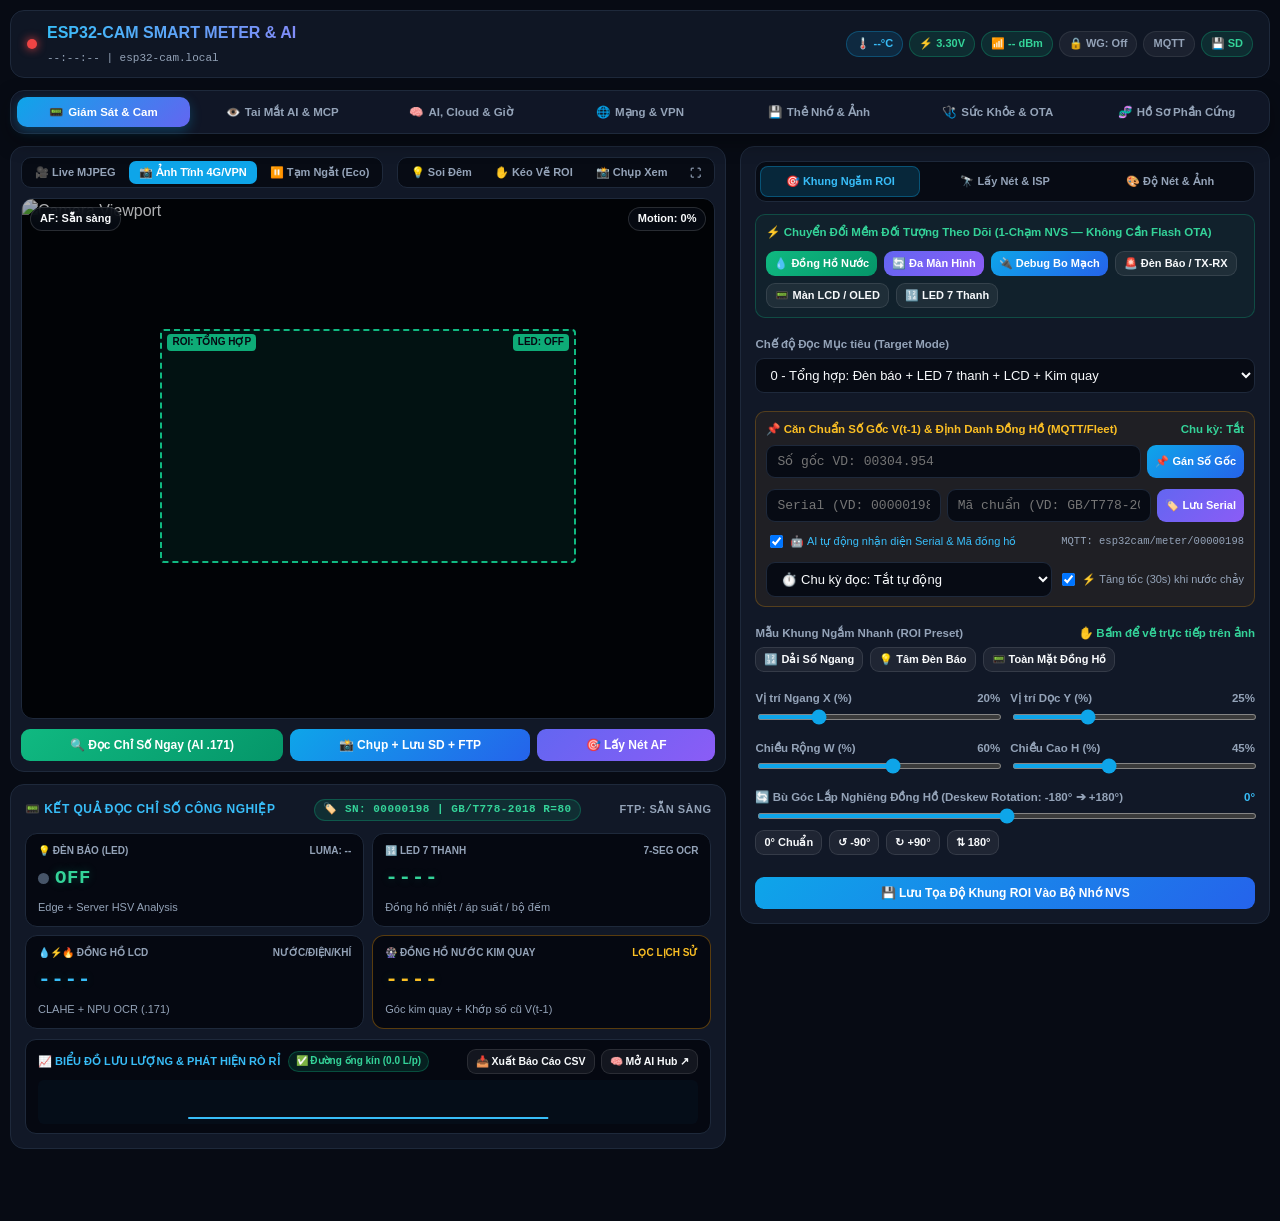
==== cam_streamer/main/ui_src/index.html @ 78fc517b "feat(ui,sd): persist active tab/subtab across reloads, add Server .171 cloud gallery in Tab 5 & RTC " ====
<!DOCTYPE html>
<html lang="vi">
<head>
<meta charset="UTF-8">
<meta name="viewport" content="width=device-width,initial-scale=1,maximum-scale=1">
<title>ESP32-CAM Smart Meter &amp; Industrial AI Vision</title>
<style>
:root {
  --bg: #070b14;
  --bg-elev: #0f172a;
  --card: #111827;
  --card-hover: #1e293b;
  --border: #1e293b;
  --text: #f8fafc;
  --muted: #94a3b8;
  --primary: #0ea5e9;
  --accent: #6366f1;
  --success: #10b981;
  --warn: #f59e0b;
  --danger: #ef4444;
  --radius: 14px;
}
* { box-sizing: border-box; -webkit-tap-highlight-color: transparent; }
html, body {
  overflow-x: hidden;
  max-width: 100vw;
  -webkit-text-size-adjust: 100%;
}
body {
  font-family: -apple-system, BlinkMacSystemFont, "Segoe UI", Inter, Roboto, sans-serif;
  background: var(--bg);
  color: var(--text);
  margin: 0;
  padding: 10px 10px calc(72px + env(safe-area-inset-bottom, 0px)) 10px;
  line-height: 1.45;
}
.container {
  width: 100%;
  max-width: 1440px;
  margin: 0 auto;
  display: flex;
  flex-direction: column;
  gap: 12px;
  min-width: 0;
}
.workbench-grid, .workbench-left, .workbench-right, .card, .grid-2, .metrics, .metric,
.meter-grid, .meter-box, .form-grid, .ctrl-group, .pipe-bar, .pipe-step, .file-grid, .file-row, .file-info {
  min-width: 0;
  max-width: 100%;
}

/* Top Header & Status Strip */
.header {
  display: flex;
  justify-content: space-between;
  align-items: center;
  flex-wrap: wrap;
  gap: 10px;
  background: rgba(17, 24, 39, 0.92);
  backdrop-filter: blur(10px);
  padding: 10px 16px;
  border-radius: var(--radius);
  border: 1px solid var(--border);
}
.brand { display: flex; align-items: center; gap: 10px; }
.brand-dot {
  width: 10px; height: 10px; border-radius: 50%;
  background: var(--success);
  box-shadow: 0 0 10px var(--success);
  flex-shrink: 0;
}
.brand-dot.offline { background: var(--danger); box-shadow: 0 0 10px var(--danger); }
.brand-txt h1 {
  font-size: 16px; font-weight: 800; margin: 0;
  background: linear-gradient(90deg, #38bdf8, #818cf8);
  -webkit-background-clip: text; -webkit-text-fill-color: transparent;
}
.brand-txt span { font-size: 11px; color: var(--muted); font-family: monospace; }
.badges { display: flex; gap: 6px; flex-wrap: wrap; align-items: center; }
.badge {
  font-size: 11px; font-weight: 600; padding: 4px 9px; border-radius: 99px;
  background: rgba(255,255,255,0.05); color: var(--muted);
  border: 1px solid rgba(255,255,255,0.08); white-space: nowrap;
}
.badge.ok { background: rgba(16,185,129,0.14); color: #34d399; border-color: rgba(16,185,129,0.3); }
.badge.warn { background: rgba(245,158,11,0.14); color: #fbbf24; border-color: rgba(245,158,11,0.3); }
.badge.info { background: rgba(14,165,233,0.14); color: #38bdf8; border-color: rgba(14,165,233,0.3); }
.badge.danger { background: rgba(239,68,68,0.15); color: #f87171; border-color: rgba(239,68,68,0.35); }

/* 7-Pillar Main Navigation */
.tabs {
  display: grid;
  grid-template-columns: repeat(7, 1fr);
  gap: 6px;
  background: rgba(17, 24, 39, 0.95);
  backdrop-filter: blur(12px);
  padding: 6px;
  border-radius: var(--radius);
  border: 1px solid var(--border);
  position: sticky;
  top: 6px;
  z-index: 60;
  box-shadow: 0 8px 20px rgba(0,0,0,0.35);
}
.tab-btn {
  background: transparent; color: var(--muted); border: none; padding: 8px 6px;
  border-radius: 10px; font-size: 11.5px; font-weight: 700; cursor: pointer;
  display: flex; align-items: center; justify-content: center; gap: 5px;
  transition: all 0.18s ease;
}
.tab-btn:hover { color: var(--text); background: rgba(255,255,255,0.04); }
.tab-btn.active {
  background: linear-gradient(135deg, var(--primary), var(--accent));
  color: #fff;
  box-shadow: 0 4px 12px rgba(14, 165, 233, 0.28);
}
@media (max-width: 768px) {
  .tabs {
    display: flex;
    overflow-x: auto;
    -webkit-overflow-scrolling: touch;
    scrollbar-width: none;
    gap: 6px;
    padding: 6px 8px;
  }
  .tabs::-webkit-scrollbar { display: none; }
  .tab-btn {
    flex: 0 0 auto;
    flex-direction: row;
    white-space: nowrap;
    gap: 5px;
    font-size: 12px;
    padding: 8px 12px;
  }
}
.tab-content { display: none; flex-direction: column; gap: 12px; }
.tab-content.active { display: flex; }

/* Split-Screen Optical Workbench (Tab 1) */
.workbench-grid {
  display: grid;
  grid-template-columns: 1fr;
  gap: 14px;
  align-items: start;
}
@media (min-width: 980px) {
  .workbench-grid {
    grid-template-columns: 1.15fr 0.85fr;
  }
  .workbench-left {
    position: sticky;
    top: 64px;
  }
}
.workbench-left, .workbench-right {
  display: flex;
  flex-direction: column;
  gap: 12px;
}

/* Cards & Responsive Grids */
.card {
  background: var(--card);
  border: 1px solid var(--border);
  border-radius: var(--radius);
  padding: 14px 14px;
  overflow: hidden;
}
.card-title {
  font-size: 12px; font-weight: 800; text-transform: uppercase; letter-spacing: 0.04em;
  color: #38bdf8; margin: 0 0 12px 0;
  display: flex; justify-content: space-between; align-items: center; flex-wrap: wrap; gap: 6px;
  word-break: break-word;
}
.grid-2 {
  display: grid;
  grid-template-columns: repeat(auto-fit, minmax(min(100%, 300px), 1fr));
  gap: 12px;
}
.metrics {
  display: grid;
  grid-template-columns: repeat(auto-fit, minmax(min(100%, 145px), 1fr));
  gap: 10px;
}
.metric {
  background: rgba(255,255,255,0.025);
  border: 1px solid var(--border);
  border-radius: 12px;
  padding: 10px 11px;
  overflow: hidden;
}
.metric-lbl { font-size: 10px; color: var(--muted); text-transform: uppercase; font-weight: 700; word-break: break-word; }
.metric-val { font-size: 15.5px; font-weight: 800; margin-top: 3px; color: var(--text); word-break: break-word; }
.metric-sub { font-size: 11px; color: var(--muted); margin-top: 3px; word-break: break-word; }

/* Progress Bars */
.pbar-wrap {
  width: 100%; height: 7px; background: #050811; border-radius: 99px;
  overflow: hidden; margin-top: 6px; border: 1px solid rgba(255,255,255,0.07);
}
.pbar-fill {
  height: 100%; background: linear-gradient(90deg, #0ea5e9, #10b981);
  border-radius: 99px; transition: width 0.3s ease;
}
.pbar-fill.warn { background: linear-gradient(90deg, #f59e0b, #ef4444); }

/* Stream Viewport & Interactive ROI */
.stream-card {
  background: var(--card);
  border: 1px solid var(--border);
  border-radius: var(--radius);
  padding: 10px;
  display: flex;
  flex-direction: column;
  gap: 10px;
}
.stream-toolbar {
  display: flex;
  justify-content: space-between;
  align-items: center;
  flex-wrap: wrap;
  gap: 6px;
}
.seg-group {
  display: inline-flex;
  background: #070b14;
  padding: 3px;
  border-radius: 10px;
  border: 1px solid var(--border);
  gap: 3px;
}
.seg-btn {
  background: transparent; color: var(--muted); border: none;
  padding: 5px 10px; border-radius: 7px; font-size: 11px; font-weight: 700;
  cursor: pointer; transition: 0.15s; white-space: nowrap;
}
.seg-btn.active { background: var(--primary); color: #fff; }
.seg-btn.draw-on { background: var(--success); color: #050811; }

.stream-wrap {
  position: relative;
  background: #020409;
  border-radius: 12px;
  overflow: hidden;
  border: 1px solid var(--border);
  aspect-ratio: 4/3;
  display: flex;
  align-items: center;
  justify-content: center;
  user-select: none;
}
.stream-wrap.drawing-roi { cursor: crosshair; touch-action: none; }
#stream-img { width: 100%; height: 100%; object-fit: fill; display: block; pointer-events: none; }
.stream-hud {
  position: absolute; top: 8px; left: 8px; right: 8px;
  display: flex; justify-content: space-between; pointer-events: none; flex-wrap: wrap; gap: 6px; z-index: 5;
}
.hud-pill {
  background: rgba(7, 11, 20, 0.82); backdrop-filter: blur(6px);
  padding: 3px 9px; border-radius: 99px; font-size: 11px; font-weight: 600;
  border: 1px solid rgba(255,255,255,0.14);
}
#roi-overlay {
  position: absolute;
  border: 2px dashed #10b981;
  background: rgba(16, 185, 129, 0.08);
  pointer-events: none;
  z-index: 4;
  border-radius: 4px;
  box-shadow: 0 0 0 9999px rgba(0, 0, 0, 0.30);
  display: flex;
  align-items: flex-start;
  justify-content: space-between;
  padding: 3px 5px;
}
.roi-tag {
  background: rgba(16, 185, 129, 0.92); color: #050811;
  font-size: 10px; font-weight: 800; padding: 1px 5px; border-radius: 4px;
}

/* Sub-Tabbed Inspector (Right Workbench Column) */
.subtabs {
  display: grid;
  grid-template-columns: repeat(3, 1fr);
  gap: 5px;
  background: #070b14;
  padding: 4px;
  border-radius: 11px;
  border: 1px solid var(--border);
  margin-bottom: 12px;
}
.subtab-btn {
  background: transparent; color: var(--muted); border: none;
  padding: 8px 6px; border-radius: 8px; font-size: 11px; font-weight: 700;
  cursor: pointer; transition: 0.15s;
}
.subtab-btn.active {
  background: rgba(14, 165, 233, 0.18);
  color: #38bdf8;
  border: 1px solid rgba(14, 165, 233, 0.35);
}
.subtab-pane { display: none; flex-direction: column; gap: 10px; }
.subtab-pane.active { display: flex; }

/* Digital Meter Readout Boxes */
.meter-grid {
  display: grid;
  grid-template-columns: repeat(2, minmax(0, 1fr));
  gap: 8px;
}
@media (max-width: 480px) {
  .meter-grid { grid-template-columns: repeat(2, minmax(0, 1fr)); gap: 7px; }
  .meter-box { padding: 8px 9px !important; }
  .digital-val { font-size: 17px !important; }
}
.meter-box {
  background: #050811; border: 1px solid #1e293b; border-radius: 12px; padding: 10px 12px;
  display: flex; flex-direction: column; justify-content: space-between; gap: 4px; overflow: hidden;
}
.meter-head {
  display: flex; justify-content: space-between; align-items: center; flex-wrap: wrap; gap: 3px;
  font-size: 10px; color: var(--muted); font-weight: 700; text-transform: uppercase;
}
.digital-val {
  font-family: "Courier New", Consolas, monospace; font-size: 21px; font-weight: 800;
  color: #34d399; letter-spacing: 0.03em; text-shadow: 0 0 10px rgba(16,185,129,0.3);
  word-break: break-all;
}
.led-dot {
  display: inline-block; width: 11px; height: 11px; border-radius: 50%;
  background: #475569; margin-right: 6px; flex-shrink: 0;
}

/* Info Table */
.info-table { width: 100%; border-collapse: collapse; font-size: 12px; table-layout: fixed; }
.info-table td {
  padding: 7px 5px; border-bottom: 1px solid rgba(255,255,255,0.05);
  word-break: break-word; overflow-wrap: anywhere; vertical-align: top;
}
.info-table td:first-child { color: var(--muted); font-weight: 500; width: 42%; }
.info-table td:last-child { font-weight: 700; color: var(--text); text-align: right; font-family: monospace; width: 58%; }
.table-multi { table-layout: auto !important; }
.table-multi td:first-child, .table-multi td:last-child { width: auto !important; }
code {
  word-break: break-all; overflow-wrap: anywhere;
  font-size: 11px; background: rgba(255,255,255,0.06); padding: 1px 4px; border-radius: 4px;
}
pre {
  max-width: 100%; overflow-x: auto; white-space: pre-wrap; word-break: break-word; overflow-wrap: anywhere;
}

/* Buttons & Inputs */
.btn-row { display: flex; flex-wrap: wrap; gap: 7px; }
.btn {
  background: rgba(255,255,255,0.06); color: var(--text); border: 1px solid rgba(255,255,255,0.1);
  padding: 9px 10px; border-radius: 9px; font-size: 12px; font-weight: 700;
  cursor: pointer; flex: 1 1 auto; min-width: 88px; text-align: center; transition: 0.15s;
  text-decoration: none; display: inline-flex; align-items: center; justify-content: center; gap: 5px;
  word-break: break-word;
}
.btn:hover { background: rgba(255,255,255,0.11); }
.btn:active { transform: scale(0.98); }
.btn-primary { background: linear-gradient(135deg, #0ea5e9, #2563eb); border: none; color: #fff; }
.btn-accent { background: linear-gradient(135deg, #6366f1, #8b5cf6); border: none; color: #fff; }
.btn-success { background: linear-gradient(135deg, #10b981, #059669); border: none; color: #fff; }
.btn-danger { background: rgba(239,68,68,0.15); color: #f87171; border-color: rgba(239,68,68,0.3); }
.btn-sm { padding: 5px 8px; font-size: 11px; min-width: auto; flex: 0 1 auto; }

.ctrl-group { display: flex; flex-direction: column; gap: 5px; margin-bottom: 8px; }
.ctrl-label {
  display: flex; justify-content: space-between; align-items: baseline; flex-wrap: wrap; gap: 4px;
  font-size: 11.5px; color: var(--muted); font-weight: 600; word-break: break-word;
}
input[type=range] { width: 100%; accent-color: var(--primary); height: 6px; cursor: pointer; }
input[type=text], input[type=password], input[type=number], select, textarea {
  width: 100%; max-width: 100%; background: #070b14; border: 1px solid var(--border); color: var(--text);
  padding: 8px 10px; border-radius: 9px; font-size: 13px; outline: none;
}
input:focus, select:focus, textarea:focus { border-color: var(--primary); }
.form-grid { display: grid; grid-template-columns: repeat(auto-fit, minmax(min(100%, 160px), 1fr)); gap: 10px; }
.switch-row {
  display: flex; justify-content: space-between; align-items: center;
  padding: 7px 0; border-bottom: 1px solid rgba(255,255,255,0.05); font-size: 12px; gap: 10px;
}
.switch-row > span { flex: 1; min-width: 0; word-break: break-word; }
.switch-row > input[type=checkbox] { flex-shrink: 0; width: 18px; height: 18px; accent-color: var(--primary); }

@media (max-width: 640px) {
  body { padding: 8px 8px calc(68px + env(safe-area-inset-bottom, 0px)) 8px; }
  .header { padding: 9px 11px; gap: 8px; }
  .brand-txt h1 { font-size: 14.5px; }
  .brand-txt span { font-size: 10px; word-break: break-all; }
  .badge { font-size: 10px; padding: 3px 7px; }
  .card { padding: 11px 11px; }
  .stream-toolbar { flex-direction: column; align-items: stretch; gap: 6px; }
  .seg-group { display: flex; width: 100%; justify-content: space-between; }
  .seg-btn { flex: 1 1 0; text-align: center; padding: 6px 4px; font-size: 10.5px; overflow: hidden; text-overflow: ellipsis; }
  .subtabs { gap: 3px; padding: 3px; }
  .subtab-btn { font-size: 10.5px; padding: 7px 3px; white-space: nowrap; overflow: hidden; text-overflow: ellipsis; }
  #roi-overlay { overflow: hidden; flex-wrap: wrap; gap: 2px; }
  .roi-tag { font-size: 9px; max-width: 100%; overflow: hidden; text-overflow: ellipsis; white-space: nowrap; }
  input[type=text], input[type=password], input[type=number], select, textarea { font-size: 16px; }
}

/* Pipeline Steps Bar */
.pipe-bar {
  display: grid;
  grid-template-columns: repeat(auto-fit, minmax(140px, 1fr));
  gap: 8px;
}
.pipe-step {
  background: #070b14; border: 1px solid var(--border); border-radius: 10px;
  padding: 8px 10px; display: flex; flex-direction: column; gap: 2px;
}
.pipe-step b { font-size: 11px; color: #38bdf8; }
.pipe-step span { font-size: 11px; color: var(--muted); font-family: monospace; }

/* WiFi Slots & SD Gallery */
.wifi-slot {
  background: rgba(255,255,255,0.02); border: 1px solid var(--border);
  border-radius: 11px; padding: 10px 12px; margin-bottom: 8px;
}
.wifi-slot.active-slot { border-color: var(--success); background: rgba(16,185,129,0.05); }
.slot-head { display: flex; justify-content: space-between; align-items: center; margin-bottom: 7px; font-size: 11.5px; font-weight: 700; }
.file-grid { display: grid; grid-template-columns: repeat(auto-fill, minmax(260px, 1fr)); gap: 8px; max-height: 520px; overflow-y: auto; }
.file-row {
  display: flex; justify-content: space-between; align-items: center;
  background: rgba(255,255,255,0.025); padding: 9px 11px; border-radius: 10px; border: 1px solid var(--border);
}
.file-info { display: flex; flex-direction: column; gap: 2px; overflow: hidden; }
.file-name {
  font-size: 12.5px; font-weight: 600; color: var(--text); text-decoration: none;
  cursor: pointer; white-space: nowrap; overflow: hidden; text-overflow: ellipsis;
}
.file-name:hover { color: var(--primary); }
.file-meta { font-size: 11px; color: var(--muted); }

/* Lightbox Modal for SD Image Preview */
.modal-backdrop {
  position: fixed; inset: 0; background: rgba(2, 6, 23, 0.88);
  backdrop-filter: blur(8px); z-index: 900; display: none;
  align-items: center; justify-content: center; padding: 16px;
}
.modal-box {
  background: var(--card); border: 1px solid var(--border); border-radius: 16px;
  max-width: 900px; width: 100%; overflow: hidden; display: flex; flex-direction: column;
}
.modal-head {
  display: flex; justify-content: space-between; align-items: center;
  padding: 10px 14px; border-bottom: 1px solid var(--border); font-size: 13px; font-weight: 700;
}
.modal-body {
  background: #000; display: flex; align-items: center; justify-content: center;
  max-height: 75vh; overflow: hidden;
}
.modal-body img { max-width: 100%; max-height: 75vh; object-fit: contain; }
.modal-foot {
  display: flex; justify-content: space-between; align-items: center;
  padding: 10px 14px; border-top: 1px solid var(--border); gap: 8px; flex-wrap: wrap;
}

.toast {
  position: fixed; bottom: 18px; left: 50%; transform: translateX(-50%);
  background: #1e293b; color: #fff; padding: 9px 18px; border-radius: 99px;
  font-size: 12.5px; font-weight: 700; box-shadow: 0 10px 25px rgba(0,0,0,0.6);
  border: 1px solid rgba(255,255,255,0.18); z-index: 999; display: none;
}
</style>
</head>
<body>
<div class="container">
  <!-- TOP HEADER & STATUS TELEMETRY BAR -->
  <header class="header">
    <div class="brand">
      <span id="online-dot" class="brand-dot" title="Trạng thái kết nối trực tuyến"></span>
      <div class="brand-txt">
        <h1 id="dev-title">ESP32-CAM SMART METER &amp; AI</h1>
        <span id="clock-str">--:--:-- | esp32-cam.local</span>
      </div>
    </div>
    <div class="badges">
      <span id="temp-badge" class="badge info">🌡️ --°C</span>
      <span id="volt-badge" class="badge ok">⚡ 3.30V</span>
      <span id="wifi-badge" class="badge ok">📶 -- dBm</span>
      <span id="wg-badge" class="badge">🔒 WG: Off</span>
      <span id="mqtt-badge" class="badge">MQTT</span>
      <span id="sd-badge" class="badge ok">💾 SD</span>
    </div>
  </header>

  <!-- INDUSTRIAL SAFE RESCUE BANNER -->
  <div id="rescue-banner" style="display:none;background:rgba(239,68,68,0.18);border:1px solid #ef4444;border-radius:14px;padding:12px 16px;align-items:center;justify-content:space-between;gap:12px;flex-wrap:wrap">
    <div>
      <div style="font-weight:800;color:#f87171;font-size:13.5px">🚨 ĐANG Ở CHẾ ĐỘ CỨU HỘ CÔNG NGHIỆP (SAFE RESCUE MODE)</div>
      <div style="font-size:11.5px;color:#fca5a5">Đã tạm ngắt Camera DMA &amp; tác vụ nặng để bảo đảm nạp OTA / Rollback an toàn 100%.</div>
    </div>
    <button class="btn btn-sm btn-success" onclick="toggleRescueMode(0)">✅ Thoát Cứu Hộ &amp; Khởi Động Bình Thường</button>
  </div>

  <!-- 7-PILLAR SCIENTIFIC NAVIGATION -->
  <nav class="tabs">
    <button class="tab-btn active" onclick="switchTab('live', this)"><span>📟</span><span>Giám Sát &amp; Cam</span></button>
    <button class="tab-btn" onclick="switchTab('aieyes', this)"><span>👁️</span><span>Tai Mắt AI &amp; MCP</span></button>
    <button class="tab-btn" onclick="switchTab('ai', this)"><span>🧠</span><span>AI, Cloud &amp; Giờ</span></button>
    <button class="tab-btn" onclick="switchTab('wifi', this)"><span>🌐</span><span>Mạng &amp; VPN</span></button>
    <button class="tab-btn" onclick="switchTab('sd', this)"><span>💾</span><span>Thẻ Nhớ &amp; Ảnh</span></button>
    <button class="tab-btn" onclick="switchTab('health', this)"><span>🩺</span><span>Sức Khỏe &amp; OTA</span></button>
    <button class="tab-btn" onclick="switchTab('hw', this)"><span>🧬</span><span>Hồ Sơ Phần Cứng</span></button>
  </nav>

  <!-- ===================================================================== -->
  <!-- TAB 1: OPTICAL WORKBENCH (SPLIT-SCREEN LIVE STREAM + INSPECTOR)       -->
  <!-- ===================================================================== -->
  <div id="tab-live" class="tab-content active">
    <div class="workbench-grid">
      <!-- LEFT COLUMN: STICKY VIDEO VIEWPORT + SMART METER READOUTS -->
      <div class="workbench-left">
        <div class="stream-card">
          <div class="stream-toolbar">
            <div class="seg-group" title="Chọn chế độ luồng hình ảnh (Tối ưu cho LAN hoặc 4G/WireGuard)">
              <button class="seg-btn" id="mode-btn-mjpeg" onclick="setStreamMode('mjpeg')">🎥 Live MJPEG</button>
              <button class="seg-btn active" id="mode-btn-snap" onclick="setStreamMode('snap')">📸 Ảnh Tĩnh 4G/VPN</button>
              <button class="seg-btn" id="mode-btn-pause" onclick="setStreamMode('pause')">⏸️ Tạm Ngắt (Eco)</button>
            </div>
            <div class="seg-group">
              <button class="seg-btn" id="btn-night-torch" onclick="toggleNightTorch()" title="Bật/Tắt đèn LED phụ chống lóa (11% PWM) để soi trực tiếp ban đêm (Tự tắt sau 45s khi đóng trang)">💡 Soi Đêm</button>
              <button class="seg-btn" id="btn-draw-roi" onclick="toggleInteractiveRoi()" title="Dùng ngón tay hoặc chuột kéo trực tiếp khung ROI trên video">✋ Kéo Vẽ ROI</button>
              <button class="seg-btn" onclick="refreshSnapshotOnce(true)" title="Nháy đèn trợ sáng 0.2s chụp ảnh mới nét căng (Không gây nóng)">📸 Chụp Xem</button>
              <button class="seg-btn" onclick="toggleFullscreenStream()" title="Phóng to toàn màn hình">⛶</button>
            </div>
          </div>

          <div class="stream-wrap" id="stream-wrap">
            <img id="stream-img" src="" alt="Camera Viewport">
            <div id="roi-overlay" style="left:20%;top:25%;width:60%;height:45%">
              <span class="roi-tag" id="roi-mode-lbl">ROI: TỔNG HỢP</span>
              <span class="roi-tag" id="roi-led-live">LED: OFF</span>
            </div>
            <div class="stream-hud">
              <span class="hud-pill" id="hud-af">AF: Sẵn sàng</span>
              <span class="hud-pill" id="hud-ai">Motion: 0%</span>
            </div>
          </div>

          <div class="btn-row">
            <button class="btn btn-success" onclick="captureAll('meter_read')">🔍 Đọc Chỉ Số Ngay (AI .171)</button>
            <button class="btn btn-primary" onclick="captureAll('all')">📸 Chụp + Lưu SD + FTP</button>
            <button class="btn btn-accent" onclick="triggerAF()">🎯 Lấy Nét AF</button>
          </div>
        </div>

        <!-- SMART METER & INDICATOR READOUT DASHBOARD -->
        <div class="card">
          <div class="card-title" style="flex-wrap:wrap;gap:6px">
            <span>📟 Kết Quả Đọc Chỉ Số Công Nghiệp</span>
            <span class="badge ok" id="lbl-meter-identity" style="font-family:monospace;font-size:11px;padding:2px 8px">🏷️ SN: 00000198 | GB/T778-2018 R=80</span>
            <span style="font-size:11px;color:var(--muted)" id="ftp-last-st">FTP: Sẵn sàng</span>
          </div>
          <div class="meter-grid">
            <div class="meter-box">
              <div class="meter-head"><span>💡 Đèn Báo (LED)</span><span id="rd-led-luma">Luma: --</span></div>
              <div style="display:flex;align-items:center;margin-top:2px">
                <span class="led-dot" id="rd-led-dot"></span>
                <span class="digital-val" id="rd-led-val" style="font-size:19px">OFF</span>
              </div>
              <div class="metric-sub" id="rd-led-sub">Edge + Server HSV Analysis</div>
            </div>

            <div class="meter-box">
              <div class="meter-head"><span>🔢 LED 7 Thanh</span><span id="rd-7seg-conf">7-Seg OCR</span></div>
              <div class="digital-val" id="rd-7seg-val">----</div>
              <div class="metric-sub" id="rd-7seg-sub">Đồng hồ nhiệt / áp suất / bộ đếm</div>
            </div>

            <div class="meter-box">
              <div class="meter-head"><span>💧⚡🔥 Đồng Hồ LCD</span><span id="rd-lcd-unit">Nước/Điện/Khí</span></div>
              <div class="digital-val" id="rd-lcd-val" style="color:#38bdf8">----</div>
              <div class="metric-sub" id="rd-lcd-sub">CLAHE + NPU OCR (.171)</div>
            </div>

            <div class="meter-box" style="border-color:rgba(245,158,11,0.35)">
              <div class="meter-head"><span>🎡 Đồng Hồ Nước Kim Quay</span><span id="rd-dial-flow" style="color:#fbbf24">Lọc Lịch Sử</span></div>
              <div class="digital-val" id="rd-dial-val" style="color:#fbbf24">----</div>
              <div class="metric-sub" id="rd-dial-sub">Góc kim quay + Khớp số cũ V(t-1)</div>
            </div>
          </div>

          <!-- LIVE FLOW TREND SPARKLINE + LEAK GUARD + CSV EXPORT -->
          <div style="margin-top:10px;background:#050811;border:1px solid #1e293b;border-radius:11px;padding:9px 12px;display:flex;flex-direction:column;gap:6px">
            <div style="display:flex;justify-content:space-between;align-items:center;flex-wrap:wrap;gap:6px">
              <div style="display:flex;align-items:center;gap:8px">
                <span style="font-size:11px;font-weight:800;color:#38bdf8;text-transform:uppercase">📈 Biểu Đồ Lưu Lượng &amp; Phát Hiện Rò Rỉ</span>
                <span class="badge ok" id="leak-status-badge" style="font-size:10px;padding:2px 7px">✅ Đường ống kín (0.0 L/p)</span>
              </div>
              <div style="display:flex;gap:6px">
                <a class="btn btn-sm" href="http://10.25.7.171:8095/api/meter/export_csv" target="_blank" style="font-size:10.5px;padding:4px 8px">📥 Xuất Báo Cáo CSV</a>
                <a class="btn btn-sm" href="http://10.25.7.171:8095" target="_blank" style="font-size:10.5px;padding:4px 8px">🧠 Mở AI Hub ↗</a>
              </div>
            </div>
            <svg id="flow-sparkline" viewBox="0 0 360 44" style="width:100%;height:44px;background:rgba(14,165,233,0.03);border-radius:6px;overflow:visible">
              <polyline id="flow-spark-poly" fill="none" stroke="#38bdf8" stroke-width="2" points="0,38 360,38"></polyline>
            </svg>
          </div>
        </div>
      </div>

      <!-- RIGHT COLUMN: SUB-TABBED OPTICAL & ROI INSPECTOR (NO LONG SCROLLING) -->
      <div class="workbench-right">
        <div class="card">
          <div class="subtabs">
            <button class="subtab-btn active" onclick="switchSubTab('roi', this)">🎯 Khung Ngắm ROI</button>
            <button class="subtab-btn" onclick="switchSubTab('optics', this)">🔭 Lấy Nét &amp; ISP</button>
            <button class="subtab-btn" onclick="switchSubTab('image', this)">🎨 Độ Nét &amp; Ảnh</button>
          </div>

          <!-- SUB-PANE 1: ROI & TARGET METER MODE -->
          <div id="sub-roi" class="subtab-pane active">
            <div class="ctrl-group" style="background:rgba(16,185,129,0.06);border:1px solid rgba(16,185,129,0.28);padding:9px 10px;border-radius:10px;margin-bottom:8px">
              <div class="ctrl-label">
                <span style="color:#34d399;font-weight:800">⚡ Chuyển Đổi Mềm Đối Tượng Theo Dõi (1-Chạm NVS — Không Cần Flash OTA)</span>
              </div>
              <div class="btn-row" style="margin-top:5px">
                <button class="btn btn-sm btn-success" onclick="applyTargetPreset('water_meter')">💧 Đồng Hồ Nước</button>
                <button class="btn btn-sm btn-accent" onclick="applyTargetPreset('multi_screen')">🔄 Đa Màn Hình</button>
                <button class="btn btn-sm btn-primary" onclick="applyTargetPreset('debug_board')">🔌 Debug Bo Mạch</button>
                <button class="btn btn-sm" onclick="applyTargetPreset('led_status')">🚨 Đèn Báo / TX-RX</button>
                <button class="btn btn-sm" onclick="applyTargetPreset('lcd_oled')">📟 Màn LCD / OLED</button>
                <button class="btn btn-sm" onclick="applyTargetPreset('led_7seg')">🔢 LED 7 Thanh</button>
              </div>
            </div>

            <div class="ctrl-group">
              <div class="ctrl-label"><span>Chế độ Đọc Mục tiêu (Target Mode)</span></div>
              <select id="sel-meter-mode" onchange="onMeterModeChange(this.value)">
                <option value="0">0 - Tổng hợp: Đèn báo + LED 7 thanh + LCD + Kim quay</option>
                <option value="1">1 - Chỉ đọc Trạng thái Đèn Báo (LED ON/OFF/Màu)</option>
                <option value="2">2 - Chỉ đọc Đồng hồ Số LED 7 Thanh</option>
                <option value="3">3 - Chỉ đọc Màn hình LCD (Đồng hồ Nước / Điện / Khí)</option>
                <option value="4">4 - 🎡 Đồng hồ Nước Kim Quay (4 Vòng tròn + Số cơ + Lọc lịch sử)</option>
                <option value="5">5 - 🔄 Đồng hồ Đa Màn Hình Chuyển Vòng (Tự tách từng trang chỉ số OBIS/Đơn vị)</option>
              </select>
            </div>

            <div class="ctrl-group" style="background:rgba(245,158,11,0.06);border:1px solid rgba(245,158,11,0.25);padding:9px 10px;border-radius:10px">
              <div class="ctrl-label">
                <span style="color:#fbbf24">📌 Căn Chuẩn Số Gốc V(t-1) &amp; Định Danh Đồng Hồ (MQTT/Fleet)</span>
                <span id="lbl-next-cap" style="color:#34d399">Chu kỳ: Tắt</span>
              </div>
              <div style="display:flex;gap:6px;margin-top:3px;flex-wrap:wrap">
                <input type="text" id="inp-meter-base" placeholder="Số gốc VD: 00304.954" style="flex:1;min-width:130px;font-family:monospace">
                <button class="btn btn-sm btn-primary" onclick="saveMeterBaseline()">📌 Gán Số Gốc</button>
              </div>
              <div style="display:flex;gap:6px;margin-top:6px;flex-wrap:wrap">
                <input type="text" id="inp-meter-serial" placeholder="Serial (VD: 00000198 hoặc AUTO)" style="flex:1;min-width:115px;font-family:monospace" title="Số Serial khắc trên mặt đồng hồ">
                <input type="text" id="inp-meter-spec" placeholder="Mã chuẩn (VD: GB/T778-2018 R=80)" style="flex:1.2;min-width:135px;font-family:monospace" title="Mã tiêu chuẩn & cấp chính xác R">
                <button class="btn btn-sm btn-accent" onclick="saveMeterIdentity()">🏷️ Lưu Serial</button>
              </div>
              <div style="display:flex;justify-content:space-between;align-items:center;margin-top:5px;flex-wrap:wrap;gap:6px">
                <label style="font-size:11px;color:#38bdf8;display:flex;align-items:center;gap:4px;cursor:pointer">
                  <input type="checkbox" id="chk-serial-auto" checked onchange="setCamCtrl('serial_auto', this.checked ? 1 : 0)">
                  🤖 AI tự động nhận diện Serial &amp; Mã đồng hồ
                </label>
                <span style="font-size:10.5px;color:var(--muted);font-family:monospace" id="lbl-mqtt-serial-topic">MQTT: esp32cam/meter/00000198</span>
              </div>
              <div style="display:flex;gap:6px;margin-top:6px;align-items:center;flex-wrap:wrap">
                <select id="sel-cycle-preset" style="flex:1;min-width:140px" onchange="onCyclePresetChange(this.value)">
                  <option value="0">⏱️ Chu kỳ đọc: Tắt tự động</option>
                  <option value="15">⏱️ Chu kỳ đọc: Mỗi 15 giây (Test nhanh)</option>
                  <option value="30">⏱️ Chu kỳ đọc: Mỗi 30 giây</option>
                  <option value="60">⏱️ Chu kỳ đọc: Mỗi 1 phút</option>
                  <option value="300">⏱️ Chu kỳ đọc: Mỗi 5 phút (Khuyên dùng)</option>
                  <option value="900">⏱️ Chu kỳ đọc: Mỗi 15 phút</option>
                  <option value="1800">⏱️ Chu kỳ đọc: Mỗi 30 phút</option>
                  <option value="3600">⏱️ Chu kỳ đọc: Mỗi 1 giờ</option>
                  <option value="21600">⏱️ Chu kỳ đọc: Mỗi 6 giờ</option>
                  <option value="86400">⏱️ Chu kỳ đọc: Mỗi 24 giờ (1 ngày/lần)</option>
                </select>
                <label style="font-size:11px;color:var(--muted);display:flex;align-items:center;gap:4px;cursor:pointer">
                  <input type="checkbox" id="chk-adaptive-cycle" checked onchange="setCamCtrl('adaptive_cycle', this.checked ? 1 : 0)">
                  ⚡ Tăng tốc (30s) khi nước chảy
                </label>
              </div>
            </div>

            <div class="ctrl-group">
              <div class="ctrl-label">
                <span>Mẫu Khung Ngắm Nhanh (ROI Preset)</span>
                <span style="color:#34d399;cursor:pointer" onclick="toggleInteractiveRoi()">✋ Bấm để vẽ trực tiếp trên ảnh</span>
              </div>
              <div class="btn-row">
                <button class="btn btn-sm" onclick="setRoiPreset(15,30,70,35)">🔢 Dải Số Ngang</button>
                <button class="btn btn-sm" onclick="setRoiPreset(35,35,30,30)">💡 Tâm Đèn Báo</button>
                <button class="btn btn-sm" onclick="setRoiPreset(20,20,60,60)">📟 Toàn Mặt Đồng Hồ</button>
              </div>
            </div>

            <div class="form-grid">
              <div class="ctrl-group">
                <div class="ctrl-label"><span>Vị trí Ngang X (%)</span><span id="lbl-rx">20%</span></div>
                <input type="range" id="rng-rx" min="0" max="85" value="20" oninput="updateRoiBox()" onchange="setCamCtrl('roi_x', this.value)">
              </div>
              <div class="ctrl-group">
                <div class="ctrl-label"><span>Vị trí Dọc Y (%)</span><span id="lbl-ry">25%</span></div>
                <input type="range" id="rng-ry" min="0" max="85" value="25" oninput="updateRoiBox()" onchange="setCamCtrl('roi_y', this.value)">
              </div>
              <div class="ctrl-group">
                <div class="ctrl-label"><span>Chiều Rộng W (%)</span><span id="lbl-rw">60%</span></div>
                <input type="range" id="rng-rw" min="10" max="100" value="60" oninput="updateRoiBox()" onchange="setCamCtrl('roi_w', this.value)">
              </div>
              <div class="ctrl-group">
                <div class="ctrl-label"><span>Chiều Cao H (%)</span><span id="lbl-rh">45%</span></div>
                <input type="range" id="rng-rh" min="10" max="100" value="45" oninput="updateRoiBox()" onchange="setCamCtrl('roi_h', this.value)">
              </div>
            </div>

            <div class="ctrl-group">
              <div class="ctrl-label">
                <span>🔄 Bù Góc Lắp Nghiêng Đồng Hồ (Deskew Rotation: -180° ➔ +180°)</span>
                <span id="lbl-rot-deg" style="color:#38bdf8;font-weight:800">0°</span>
              </div>
              <input type="range" id="rng-rot-deg" min="-180" max="180" value="0"
                     oninput="previewRotationDeg(this.value)"
                     onchange="setCamCtrl('meter_rot_deg', this.value)">
              <div class="btn-row" style="margin-top:4px">
                <button class="btn btn-sm" onclick="setRotPreset(0)">0° Chuẩn</button>
                <button class="btn btn-sm" onclick="setRotPreset(-90)">↺ -90°</button>
                <button class="btn btn-sm" onclick="setRotPreset(90)">↻ +90°</button>
                <button class="btn btn-sm" onclick="setRotPreset(180)">⇅ 180°</button>
              </div>
            </div>

            <div class="btn-row" style="margin-top:4px">
              <button class="btn btn-primary" onclick="saveRoiConfig()">💾 Lưu Tọa Độ Khung ROI Vào Bộ Nhớ NVS</button>
            </div>
          </div>

          <!-- SUB-PANE 2: VCM FOCUS & INDUSTRIAL ISP PROFILES -->
          <div id="sub-optics" class="subtab-pane">
            <div class="ctrl-group">
              <div class="ctrl-label">
                <span>Tiêu cự Thấu kính VCM (0=Vô cực ➔ 1023=Siêu gần)</span>
                <span id="lbl-focus" style="color:#38bdf8;font-weight:800">512</span>
              </div>
              <input type="range" id="rng-focus" min="0" max="1023" value="512"
                     oninput="document.getElementById('lbl-focus').textContent=this.value"
                     onchange="setCamCtrl('focus', this.value)">
            </div>

            <div class="btn-row" style="margin-bottom:6px">
              <button class="btn btn-sm" onclick="setFocusPreset(0)">⛰️ Vô cực (0)</button>
              <button class="btn btn-sm" onclick="setFocusPreset(300)">🏢 Xa (300)</button>
              <button class="btn btn-sm" onclick="setFocusPreset(550)">🧍 Vừa (550)</button>
              <button class="btn btn-sm" onclick="setFocusPreset(820)">📟 Đồng hồ (820)</button>
              <button class="btn btn-sm" onclick="setFocusPreset(950)">🔬 Macro (950)</button>
            </div>

            <div class="ctrl-group">
              <div class="ctrl-label"><span>Chế độ Quang học Công nghiệp (ISP Optical Profile)</span></div>
              <select id="sel-isp-profile" onchange="setCamCtrl('isp_profile', this.value); setTimeout(loadConfig, 400)">
                <option value="0">0 - Chuẩn Tự Động (Balanced Auto)</option>
                <option value="1">1 - Đọc Số LED 7 Thanh &amp; Đèn Báo (Chống lóa Anti-Blooming)</option>
                <option value="2">2 - Đọc Đồng Hồ LCD Nước/Điện/Khí (Tương phản cao Anti-Glare)</option>
                <option value="3">3 - Tủ Kỹ Thuật Tối / Ban Đêm (Night AEC2 Boost)</option>
                <option value="4">4 - 🎡 Đồng Hồ Nước Kim Quay (Tăng sắc Đỏ kim + Chống lóa kính)</option>
              </select>
            </div>

            <!-- AUXILIARY FLASH LED (GPIO 4 PWM) ANTI-GLARE FILL LIGHT -->
            <div class="ctrl-group" style="background:rgba(14,165,233,0.06);border:1px solid rgba(14,165,233,0.25);padding:9px 10px;border-radius:10px">
              <div class="ctrl-label">
                <span style="color:#38bdf8">💡 Đèn LED Phụ Trợ Sáng Chống Lóa (GPIO 4 PWM)</span>
                <span id="lbl-flash-st" style="color:#fbbf24">PWM: 0%</span>
              </div>
              <select id="sel-flash-mode" onchange="setCamCtrl('flash_mode', this.value)" style="margin:4px 0">
                <option value="0">0 - Tắt nháy tự động (Chỉ bật soi thủ công)</option>
                <option value="1" selected>1 - Tự động bật đèn phụ khi tối (ROI Luma &lt; 88)</option>
                <option value="2">2 - Luôn bật đèn phụ chống lóa (350ms AE/AWB) trước khi chụp</option>
              </select>
              <div class="form-grid" style="margin-top:4px">
                <div class="ctrl-group" style="margin:0">
                  <div class="ctrl-label"><span>Độ sáng khi Chụp (Chống lóa)</span><span id="lbl-flash-cap">22% (55)</span></div>
                  <input type="range" id="rng-flash-cap" min="15" max="255" value="55"
                         oninput="document.getElementById('lbl-flash-cap').textContent=Math.round(this.value*100/255)+'% ('+this.value+')'"
                         onchange="setCamCtrl('flash_cap_duty', this.value)">
                </div>
                <div class="ctrl-group" style="margin:0">
                  <div class="ctrl-label"><span>Đèn Soi Liên Tục (Torch)</span><span id="lbl-flash-torch">0%</span></div>
                  <input type="range" id="rng-flash-torch" min="0" max="255" value="0"
                         oninput="document.getElementById('lbl-flash-torch').textContent=Math.round(this.value*100/255)+'%'"
                         onchange="setCamCtrl('flash_duty', this.value)">
                </div>
              </div>
              <div class="btn-row" style="margin-top:6px">
                <button class="btn btn-sm" onclick="setFlashTorch(0)">🌑 Tắt (0%)</button>
                <button class="btn btn-sm" onclick="setFlashTorch(45)">🕯️ Dịu (18%)</button>
                <button class="btn btn-sm" onclick="setFlashTorch(85)">💡 Chống lóa (33%)</button>
                <button class="btn btn-sm" onclick="setFlashTorch(180)">🔦 Mạnh (70%)</button>
              </div>
            </div>

            <div class="ctrl-group">
              <div class="ctrl-label"><span>Cân bằng trắng (White Balance AWB)</span></div>
              <select id="sel-wb-mode" onchange="setCamCtrl('wb_mode', this.value)">
                <option value="0">0 - Tự động (Auto AWB)</option>
                <option value="1">1 - Ánh nắng (Sunny)</option>
                <option value="2">2 - Nhiều mây (Cloudy)</option>
                <option value="3">3 - Đèn huỳnh quang / Tủ điện (Office)</option>
                <option value="4">4 - Đèn sợi đốt ấm (Home)</option>
              </select>
            </div>

            <div class="switch-row">
              <span>❄️ Chế độ Chống Nóng (Eco Thermal: 10MHz XCLK + Ngắt cuộn VCM &amp; Ngủ Standby)</span>
              <input type="checkbox" id="cfg-eco-en" checked onchange="setCamCtrl('eco_mode', this.checked ? 1 : 0)">
            </div>

            <div class="btn-row" style="margin-top:4px">
              <button class="btn btn-accent" onclick="triggerAF()">🎯 Lấy Nét AF</button>
              <button class="btn btn-success" onclick="runRoiFocusSweep()" title="Quét tự động tìm vị trí VCM có độ sắc nét chữ số cao nhất trong khung ROI">🔬 Quét Đỉnh Nét ROI</button>
              <button class="btn btn-sm" onclick="setCamCtrl('cam_recover', 1)">🔧 Reset Camera</button>
            </div>
          </div>

          <!-- SUB-PANE 3: RESOLUTION, JPEG QUALITY & IMAGE TUNING -->
          <div id="sub-image" class="subtab-pane">
            <div class="form-grid">
              <div class="ctrl-group">
                <div class="ctrl-label"><span>Độ phân giải (Resolution)</span></div>
                <select id="sel-framesize" onchange="setCamCtrl('framesize', this.value)">
                  <option value="6">QVGA (320x240)</option>
                  <option value="10" selected>VGA (640x480 - Khuyên dùng)</option>
                  <option value="11">SVGA (800x600)</option>
                  <option value="12">XGA (1024x768)</option>
                  <option value="13">HD (1280x720)</option>
                  <option value="15">UXGA (1600x1200)</option>
                </select>
              </div>

              <div class="ctrl-group">
                <div class="ctrl-label"><span>Nén JPEG (4=Siêu nét, 63=Nhẹ)</span><span id="lbl-qual">12</span></div>
                <input type="range" id="rng-qual" min="4" max="63" value="12"
                       oninput="document.getElementById('lbl-qual').textContent=this.value"
                       onchange="setCamCtrl('quality', this.value)">
              </div>
            </div>

            <div class="form-grid">
              <div class="ctrl-group">
                <div class="ctrl-label"><span>Độ sáng (Brightness)</span><span id="lbl-bright">0</span></div>
                <input type="range" id="rng-bright" min="-2" max="2" value="0"
                       oninput="document.getElementById('lbl-bright').textContent=this.value"
                       onchange="setCamCtrl('brightness', this.value)">
              </div>
              <div class="ctrl-group">
                <div class="ctrl-label"><span>Độ tương phản (Contrast)</span><span id="lbl-contrast">0</span></div>
                <input type="range" id="rng-contrast" min="-2" max="2" value="0"
                       oninput="document.getElementById('lbl-contrast').textContent=this.value"
                       onchange="setCamCtrl('contrast', this.value)">
              </div>
              <div class="ctrl-group">
                <div class="ctrl-label"><span>Độ sắc nét (Sharpness)</span><span id="lbl-sharp">1</span></div>
                <input type="range" id="rng-sharp" min="-2" max="2" value="1"
                       oninput="document.getElementById('lbl-sharp').textContent=this.value"
                       onchange="setCamCtrl('sharpness', this.value)">
              </div>
              <div class="ctrl-group">
                <div class="ctrl-label"><span>Khử nhiễu (Denoise)</span><span id="lbl-denoise">1</span></div>
                <input type="range" id="rng-denoise" min="0" max="8" value="1"
                       oninput="document.getElementById('lbl-denoise').textContent=this.value"
                       onchange="setCamCtrl('denoise', this.value)">
              </div>
            </div>

            <div class="btn-row">
              <button class="btn btn-sm" onclick="toggleMirror('hmirror')">↔️ Lật Ngang (H-Mirror)</button>
              <button class="btn btn-sm" onclick="toggleMirror('vflip')">↕️ Lật Dọc (V-Flip)</button>
            </div>
          </div>
        </div>
      </div>
    </div>
  </div>

  <!-- ===================================================================== -->
  <!-- TAB 2: AI PIPELINE, CLOUD TELEMETRY & NTP/OSD TIME                    -->
  <!-- ===================================================================== -->
  <div id="tab-ai" class="tab-content">
    <!-- Pipeline Flow Summary -->
    <div class="card">
      <div class="card-title">
        <span>⚡ Luồng Xử Lý Dữ Liệu Công Nghiệp (End-to-End Telemetry Pipeline)</span>
        <button class="btn btn-sm btn-primary" onclick="saveFullConfig()">💾 Lưu Toàn Bộ Cấu Hình AI &amp; Cloud</button>
      </div>
      <div class="pipe-bar">
        <div class="pipe-step"><b>1. Cảm biến &amp; OSD</b><span id="pipe-cam-st">OV5640 + Timestamp</span></div>
        <div class="pipe-step"><b>2. Edge AI (ESP32)</b><span id="pipe-edge-st">Motion &amp; ROI Luma</span></div>
        <div class="pipe-step"><b>3. FTP Server (.171)</b><span id="pipe-ftp-st">Sẵn sàng</span></div>
        <div class="pipe-step"><b>4. Server AI (.171)</b><span id="pipe-ai-st">RK3576 OCR Engine</span></div>
        <div class="pipe-step"><b>5. MQTT &amp; Ntfy</b><span id="pipe-mq-st">Real-time Alert</span></div>
      </div>
    </div>

    <div class="grid-2">
      <!-- AI Result & Edge AI Config -->
      <div class="card">
        <div class="card-title">
          <span>🧠 Kết Quả Server AI (10.25.7.171) &amp; Cấu Hình Edge AI</span>
          <a href="http://10.25.7.171:8095" target="_blank" style="color:#38bdf8;font-size:11px">Mở AI Hub ↗</a>
        </div>
        <pre id="ai-json-box" style="background:#050811;padding:10px;border-radius:10px;font-size:11.5px;color:#34d399;overflow-x:auto;max-height:170px;margin:0 0 10px 0">Đang chờ dữ liệu phân tích...</pre>

        <div class="switch-row">
          <span>Bật Edge AI tại biên (Phát hiện chuyển động, Đo nét &amp; Đọc nhanh Đèn báo)</span>
          <input type="checkbox" id="cfg-edge-en" checked>
        </div>
        <div class="switch-row">
          <span>Vẽ khung ngắm ROI màu xanh lên ảnh chụp (OSD ROI Box)</span>
          <input type="checkbox" id="cfg-roi-osd" checked>
        </div>
        <div class="switch-row">
          <span>Tự động Chụp + Đẩy FTP/AI khi phát hiện chuyển động vượt ngưỡng</span>
          <input type="checkbox" id="cfg-edge-trig">
        </div>
        <div class="form-grid" style="margin-top:8px">
          <div class="ctrl-group">
            <div class="ctrl-label"><span>Ngưỡng chuyển động Edge AI (%)</span></div>
            <input type="number" id="cfg-edge-thresh" value="20" min="1" max="100">
          </div>
          <div class="ctrl-group">
            <div class="ctrl-label"><span>Chu kỳ tự động chụp định kỳ (Giây, 0=Tắt)</span></div>
            <input type="number" id="cfg-auto-sec" value="0" min="0" max="86400">
          </div>
        </div>
        <div class="ctrl-group">
          <div class="ctrl-label"><span>URL Server AI Phân tích Chuyên sâu (10.25.7.171)</span></div>
          <input type="text" id="cfg-ai-url" value="http://10.25.7.171:8095/api/analyze">
        </div>
      </div>

      <!-- Time Sync & OSD Stamp (Merged into Pipeline Tab) -->
      <div class="card">
        <div class="card-title"><span>🕒 Đồng Bộ Thời Gian Thực (NTP / Web) &amp; Nhãn Ảnh OSD</span></div>
        <div class="metric" style="margin-bottom:10px;display:flex;justify-content:space-between;align-items:center;flex-wrap:wrap;gap:8px">
          <div>
            <div class="metric-lbl">Thời gian hệ thống ESP32 (Chuẩn TAI64N / OSD)</div>
            <div class="metric-val" id="time-now-big" style="font-size:20px;color:#38bdf8;font-family:monospace">--:--:--</div>
          </div>
          <div style="display:flex;gap:6px">
            <button class="btn btn-sm btn-success" onclick="syncPhoneTime()">📱 Đồng bộ từ Điện thoại</button>
            <button class="btn btn-sm btn-accent" onclick="triggerNtpSync()">🌐 Đồng bộ NTP</button>
          </div>
        </div>

        <div class="switch-row">
          <span>Gắn nhãn Thời gian &amp; Tên thiết bị trực tiếp lên ảnh chụp (OSD Timestamp Tag)</span>
          <input type="checkbox" id="cfg-osd-en" checked>
        </div>

        <div class="form-grid" style="margin-top:10px">
          <div class="ctrl-group">
            <div class="ctrl-label"><span>Máy chủ NTP (NTP Server)</span></div>
            <input type="text" id="cfg-ntp-srv" value="pool.ntp.org">
          </div>
          <div class="ctrl-group">
            <div class="ctrl-label"><span>Múi giờ POSIX (Việt Nam GMT+7 = ICT-7)</span></div>
            <input type="text" id="cfg-tz" value="ICT-7">
          </div>
        </div>

        <div class="card-title" style="margin-top:14px"><span>📤 Cấu Hình FTP Server (Lưu Ảnh Gốc Về Server .171)</span></div>
        <div class="switch-row">
          <span>Bật tự động đẩy ảnh qua FTP khi chụp</span>
          <input type="checkbox" id="cfg-ftp-en" checked>
        </div>
        <div class="form-grid" style="margin-top:8px">
          <div class="ctrl-group"><div class="ctrl-label"><span>FTP Host</span></div><input type="text" id="cfg-ftp-host" value="10.25.7.171"></div>
          <div class="ctrl-group"><div class="ctrl-label"><span>FTP Port</span></div><input type="number" id="cfg-ftp-port" value="21"></div>
          <div class="ctrl-group"><div class="ctrl-label"><span>FTP User</span></div><input type="text" id="cfg-ftp-user" value="nxchieu"></div>
          <div class="ctrl-group"><div class="ctrl-label"><span>FTP Password</span></div><input type="password" id="cfg-ftp-pass" value="123"></div>
        </div>
        <div class="ctrl-group">
          <div class="ctrl-label"><span>Thư mục lưu trên FTP Server</span></div>
          <input type="text" id="cfg-ftp-dir" value="/var/ftp/esp32cam">
        </div>
      </div>
    </div>

    <!-- MQTT & Ntfy Card -->
    <div class="card">
      <div class="card-title"><span>📡 Cấu Hình MQTT Real-time Telemetry &amp; Thông Báo Đẩy Ntfy</span></div>
      <div class="grid-2">
        <div>
          <div class="switch-row">
            <span>Bật kết nối MQTT Real-time Telemetry &amp; Nhận lệnh từ xa</span>
            <input type="checkbox" id="cfg-mqtt-en" checked>
          </div>
          <div class="form-grid" style="margin-top:8px">
            <div class="ctrl-group"><div class="ctrl-label"><span>MQTT Broker URI</span></div><input type="text" id="cfg-mqtt-uri" value="mqtt://10.25.7.171:1883"></div>
            <div class="ctrl-group"><div class="ctrl-label"><span>Topic Prefix</span></div><input type="text" id="cfg-mqtt-prefix" value="esp32cam"></div>
            <div class="ctrl-group"><div class="ctrl-label"><span>Chu kỳ gửi (Giây)</span></div><input type="number" id="cfg-mqtt-int" value="5" min="1" max="300"></div>
          </div>
        </div>
        <div>
          <div class="switch-row">
            <span>Bật thông báo đẩy Ntfy khi chụp / phát hiện sự kiện</span>
            <input type="checkbox" id="cfg-ntfy-en" checked>
          </div>
          <div class="ctrl-group" style="margin-top:8px">
            <div class="ctrl-label"><span>Ntfy Topic URL</span></div>
            <input type="text" id="cfg-ntfy-url" value="http://10.25.7.116:8092/esp32cam">
          </div>
          <div class="btn-row" style="margin-top:10px">
            <button class="btn btn-primary" onclick="saveFullConfig()">💾 Lưu Cấu Hình Cloud &amp; AI</button>
            <button class="btn" onclick="testNtfy()">🔔 Gửi Thử Ntfy</button>
          </div>
        </div>
      </div>
    </div>
  </div>

  <!-- ===================================================================== -->
  <!-- TAB 3: NETWORK, 5 WIFI PROFILES & WIREGUARD VPN                       -->
  <!-- ===================================================================== -->
  <div id="tab-wifi" class="tab-content">
    <div class="grid-2">
      <!-- Industrial WireGuard VPN Tunnel Card -->
      <div class="card">
        <div class="card-title">
          <span>🔒 Đường Hầm WireGuard VPN Công Nghiệp (Xuyên NAT / 4G LTE)</span>
          <span class="badge info" id="wg-status-pill">MTU: 1360</span>
        </div>
        <div class="switch-row">
          <span>Bật Kết nối WireGuard Tự động (Split-Tunnel + DDNS Watchdog + TAI64N)</span>
          <input type="checkbox" id="wg-enable-chk" onchange="toggleWgEnabled(this.checked)">
        </div>
        <div class="form-grid" style="margin:8px 0">
          <div class="metric">
            <div class="metric-lbl">IP VPN &amp; Phân Vùng Bền Vững (Vault)</div>
            <div class="metric-val" id="wg-ip-txt" style="font-size:15px">10.212.156.7</div>
            <div class="metric-sub" id="wg-peer-txt">Peer: nxchieu.duckdns.org:51820</div>
            <div class="metric-sub" id="wg-vault-txt" style="color:#34d399;font-weight:700">🛡️ Vault: vpn_vault @ 0x3FC000 (A/B)</div>
          </div>
          <div class="metric">
            <div class="metric-lbl">Nạp nhanh từ File (.conf)</div>
            <input type="file" accept=".conf,.txt" onchange="loadWgConfFile(this)" style="margin-top:4px;font-size:11px;padding:4px">
            <div class="metric-sub">Chuẩn [Interface] &amp; [Peer]</div>
          </div>
        </div>
        <div class="ctrl-group">
          <div class="ctrl-label">
            <span>Cấu hình WireGuard (.conf)</span>
            <span style="color:#38bdf8">ChaCha20-Poly1305 / X25519</span>
          </div>
          <textarea id="wg-conf-text" rows="7" style="font-family:monospace;font-size:11.5px;color:#34d399" placeholder="[Interface]&#10;PrivateKey = ...&#10;Address = 10.212.156.7/24&#10;&#10;[Peer]&#10;PublicKey = ...&#10;Endpoint = nxchieu.duckdns.org:51820"></textarea>
        </div>
        <div class="btn-row">
          <button class="btn btn-success" onclick="saveWgConfig()">🔒 Lưu .conf &amp; Kết Nối WireGuard</button>
          <button class="btn btn-sm" onclick="loadWgConfig()">🔄 Đọc Lại</button>
        </div>
      </div>

      <!-- Live Network & Service Status Table -->
      <div class="card">
        <div class="card-title">
          <span>🌐 Chi Tiết Địa Chỉ IP, Định Tuyến &amp; Dịch Vụ Mạng</span>
          <span class="badge ok" id="h-ping-badge">Ping: -- ms</span>
        </div>
        <table class="info-table">
          <tr><td>Địa chỉ IPv4 (LAN)</td><td id="h-net-ip">0.0.0.0</td></tr>
          <tr><td>Subnet Mask / Gateway</td><td id="h-net-gw">0.0.0.0</td></tr>
          <tr><td>DNS Server</td><td id="h-net-dns">8.8.8.8</td></tr>
          <tr><td>Địa chỉ MAC (WiFi STA)</td><td id="h-net-mac">--:--:--:--:--:--</td></tr>
          <tr><td>Tên miền mDNS nội bộ</td><td id="h-net-mdns">esp32-cam.local</td></tr>
          <tr><td>Đường hầm WireGuard VPN</td><td id="h-net-wg">Đang kiểm tra...</td></tr>
          <tr><td>Mạng WiFi Đang kết nối</td><td id="h-net-ssid">HA (Ưu tiên #1)</td></tr>
          <tr><td>BSSID Trạm phát (AP MAC)</td><td id="h-net-bssid">--:--:--:--:--:--</td></tr>
          <tr><td>Cường độ sóng (RSSI / Kênh)</td><td id="h-net-rssi">-- dBm</td></tr>
          <tr><td>MQTT Broker (.171:1883)</td><td id="h-svc-mqtt">--</td></tr>
          <tr><td>FTP Upload (.171) / Ntfy (.116)</td><td id="h-svc-ftp">--</td></tr>
        </table>
        <span id="h-net-mask" style="display:none"></span>
        <span id="h-svc-ntfy" style="display:none"></span>
      </div>
    </div>

    <!-- 5 Priority WiFi Profiles Card -->
    <div class="card">
      <div class="card-title">
        <span>📶 Quản Lý 5 Mạng WiFi Ưu Tiên (Smart Roaming) &amp; Định Danh Thiết Bị</span>
        <button class="btn btn-sm btn-accent" onclick="scanWifi()">🔍 Quét Sóng WiFi Xung Quanh</button>
      </div>
      <div id="wifi-scan-box" style="display:none;margin-bottom:10px;padding:10px;background:#050811;border-radius:10px;font-size:12px;border:1px solid var(--border)"></div>

      <div class="form-grid" style="margin-bottom:12px">
        <div class="ctrl-group">
          <div class="ctrl-label"><span>Tên miền mDNS (truy cập: tên.local)</span></div>
          <input type="text" id="cfg-mdns" value="esp32-cam">
        </div>
        <div class="ctrl-group">
          <div class="ctrl-label"><span>Tên hiển thị Thiết bị (OSD &amp; Web)</span></div>
          <input type="text" id="cfg-devname" value="ESP32-CAM Smart AI">
        </div>
      </div>

      <div id="wifi-slots-container" class="grid-2"></div>

      <div class="switch-row" style="margin-top:6px">
        <span>Luôn bật Trạm phát WiFi AP Cứu hộ (SSID: ESP32-CAM-Config / Pass: 12345678)</span>
        <input type="checkbox" id="cfg-ap-on">
      </div>

      <div class="btn-row" style="margin-top:10px">
        <button class="btn btn-primary" onclick="saveFullConfig()">💾 Lưu Cấu Hình 5 WiFi &amp; mDNS</button>
      </div>
    </div>
  </div>

  <!-- ===================================================================== -->
  <!-- TAB 4: MICROSD CARD STORAGE & IMAGE GALLERY WITH LIGHTBOX             -->
  <!-- ===================================================================== -->
  <div id="tab-sd" class="tab-content">
    <div class="card">
      <div class="card-title">
        <span>💾 Quản Lý Thẻ Nhớ MicroSD &amp; Kho Ảnh Đồng Bộ Server (.171)</span>
        <div style="display:flex;gap:6px;flex-wrap:wrap">
          <button class="btn btn-sm" onclick="loadSdFiles()">🔄 Làm mới</button>
          <button class="btn btn-sm btn-primary" onclick="remountSdCard()">🔌 Nhận Lại Thẻ SD</button>
          <button class="btn btn-sm btn-accent" onclick="pruneSdFiles()">♻️ Dọn 5 Ảnh Cũ Nhất</button>
          <button class="btn btn-sm btn-danger" onclick="formatSdCard()">🧹 Format Thẻ (FAT32)</button>
        </div>
      </div>

      <div class="metric" style="margin-bottom:10px">
        <div style="display:flex;justify-content:space-between;align-items:center;flex-wrap:wrap;gap:6px">
          <span class="metric-lbl" id="sd-cap-lbl">Dung lượng Thẻ nhớ MicroSD (SU16G)</span>
          <span style="font-size:12px;font-weight:800;color:#34d399" id="sd-cap-summary">-- GB trống / -- GB</span>
        </div>
        <div class="pbar-wrap"><div class="pbar-fill" id="sd-cap-bar" style="width:10%"></div></div>
      </div>

      <div class="grid-2" style="margin-bottom:10px">
        <div class="switch-row">
          <span>Tự động lưu ảnh chụp (.jpg) vào Thẻ nhớ MicroSD</span>
          <input type="checkbox" id="cfg-sd-en" checked onchange="saveFullConfig()">
        </div>
        <div class="switch-row">
          <span>♻️ Tự xóa xoay vòng ảnh cũ khi thẻ còn trống dưới 200MB</span>
          <input type="checkbox" id="cfg-sd-prune" checked onchange="setCamCtrl('sd_auto_prune', this.checked ? 1 : 0)">
        </div>
      </div>

      <div style="display:flex;justify-content:space-between;align-items:center;flex-wrap:wrap;gap:8px;margin-bottom:10px">
        <div class="seg-group">
          <button class="seg-btn active" id="sd-flt-all" onclick="setSdFilter('all')">Tất cả (SD + .171)</button>
          <button class="seg-btn" id="sd-flt-file" onclick="setSdFilter('file')">💾 Ảnh Thẻ SD</button>
          <button class="seg-btn" id="sd-flt-cloud" onclick="setSdFilter('cloud')">☁️ Kho Ảnh Server .171</button>
          <button class="seg-btn" id="sd-flt-dir" onclick="setSdFilter('dir')">📁 Thư Mục Cũ</button>
        </div>
        <span style="font-size:11.5px;color:var(--muted)" id="sd-count-lbl">0 mục</span>
      </div>

      <div id="sd-file-list" class="file-grid">
        <div style="color:var(--muted);font-size:13px">Đang tải danh sách tệp trên thẻ nhớ...</div>
      </div>
    </div>
  </div>

  <!-- ===================================================================== -->
  <!-- TAB 5: SYSTEM HEALTH, FREERTOS PROFILER & DUAL-OTA CENTER             -->
  <!-- ===================================================================== -->
  <div id="tab-health" class="tab-content">
    <!-- Top 4 Vital Health Cards -->
    <div class="metrics">
      <div class="metric">
        <div class="metric-lbl">🌡️ Nhiệt Độ Vi Xử Lý (MCU TSENS)</div>
        <div class="metric-val" id="h-temp-val">--.- °C</div>
        <div class="pbar-wrap"><div class="pbar-fill" id="h-temp-bar" style="width:45%"></div></div>
        <div class="metric-sub" id="h-cam-thermal">Camera: OV5640 Eco (10MHz)</div>
      </div>

      <div class="metric">
        <div class="metric-lbl">⚡ Điện Áp Nguồn &amp; Chuẩn eFuse</div>
        <div class="metric-val" id="h-volt-val">3.30 V</div>
        <div class="pbar-wrap"><div class="pbar-fill" style="width:92%"></div></div>
        <div class="metric-sub" id="h-vref-sub">eFuse ADC Vref: ---- mV</div>
      </div>

      <div class="metric">
        <div class="metric-lbl">⚙️ Tải CPU Dual-Core (@ 160MHz)</div>
        <div class="metric-val" id="h-cpu-val">--.- %</div>
        <div class="pbar-wrap"><div class="pbar-fill" id="h-cpu-bar" style="width:15%"></div></div>
        <div class="metric-sub" id="h-cpu-cores">Core 0: --% | Core 1: --%</div>
      </div>

      <div class="metric">
        <div class="metric-lbl">⏱️ Thời Gian Chạy (Uptime &amp; Reset)</div>
        <div class="metric-val" id="h-uptime-val">00:00:00</div>
        <div class="pbar-wrap"><div class="pbar-fill" style="width:100%"></div></div>
        <div class="metric-sub" id="h-reset-reason">Reset: Power-On Reset</div>
      </div>
    </div>

    <!-- Memory Diagnostics -->
    <div class="card">
      <div class="card-title"><span>🧠 Phân Bổ Bộ Nhớ: Internal SRAM, External PSRAM &amp; MicroSD</span></div>
      <div class="form-grid">
        <div class="metric">
          <div class="metric-lbl">Internal SRAM (Bộ nhớ Trong)</div>
          <div class="metric-val" id="h-ram-txt">-- / -- KB</div>
          <div class="pbar-wrap"><div class="pbar-fill" id="h-ram-bar" style="width:40%"></div></div>
          <div class="metric-sub" id="h-ram-min">Min Free: -- KB | Largest: -- KB</div>
        </div>

        <div class="metric">
          <div class="metric-lbl">External PSRAM (SPIRAM 8MB / 4MB Mapped)</div>
          <div class="metric-val" id="h-psram-txt">-- / -- MB</div>
          <div class="pbar-wrap"><div class="pbar-fill" id="h-psram-bar" style="width:10%"></div></div>
          <div class="metric-sub" id="h-psram-min">Min Free: -- MB | Framebuffer &amp; AI</div>
        </div>

        <div class="metric">
          <div class="metric-lbl">Thẻ nhớ MicroSD (SDMMC 1-Bit)</div>
          <div class="metric-val" id="h-sd-txt">-- / -- GB</div>
          <div class="pbar-wrap"><div class="pbar-fill" id="h-sd-bar" style="width:5%"></div></div>
          <div class="metric-sub" id="h-sd-sub">Tên thẻ: SU16G</div>
        </div>
      </div>
    </div>

    <div class="grid-2">
      <!-- Industrial Hardware Bus, Pipeline SLA & Stack Watermark -->
      <div class="card">
        <div class="card-title">
          <span>🏭 Giám Sát Phần Cứng Công Nghiệp: SCCB/I²C, SLA &amp; CoreDump</span>
          <button class="btn btn-sm btn-accent" onclick="setCamCtrl('cam_recover', 1)">🔧 Phục Hồi Bus Camera</button>
        </div>
        <table class="info-table">
          <tr><td>Bus Camera SCCB/I²C (0x300A)</td><td id="h-cam-i2c">0x5640 OK ✅</td></tr>
          <tr><td>Số lần Tự phục hồi Camera (PWDN)</td><td id="h-cam-rec">0 lần</td></tr>
          <tr><td>Chế độ Quang học (ISP Profile)</td><td id="h-isp-prof">Chuẩn Tự Động</td></tr>
          <tr><td>Độ trễ Pipeline Chụp + OSD + AI</td><td id="h-cap-lat">-- ms</td></tr>
          <tr><td>Thống kê I/O Thẻ SD &amp; FTP</td><td id="h-io-sla">SD OK: 0 | FTP OK: 0</td></tr>
          <tr><td>Đáy Stack FreeRTOS Thấp nhất</td><td id="h-min-stack">-- bytes</td></tr>
          <tr><td>Bộ nhớ Cứu hộ CoreDump (0x3F0000)</td><td id="h-coredump-st">Sạch (0 lỗi Panic)</td></tr>
          <tr><td>Vòng lặp Thẻ nhớ (Ring-Buffer)</td><td id="h-sd-ring">Tự xóa khi &lt; 200MB</td></tr>
        </table>
      </div>

      <!-- Dual-OTA & Rescue Center -->
      <div class="card">
        <div class="card-title">
          <span>🛡️ Quy Hoạch 4MB Flash, Cập Nhật Dual-OTA &amp; Mode Cứu Hộ</span>
          <span class="badge ok" id="h-wdt-badge">TWDT 25s: Active ✅</span>
        </div>

        <div style="margin-bottom:10px">
          <div class="ctrl-label" style="margin-bottom:4px">
            <span>Sơ đồ 4MB Flash (Dual OTA A/B + CoreDump + VPN Vault)</span>
            <span id="h-part-summary" style="color:#34d399">ota_0 ➔ ota_1</span>
          </div>
          <div style="display:flex;height:22px;border-radius:7px;overflow:hidden;font-size:10px;font-weight:700;text-align:center;line-height:22px;border:1px solid rgba(255,255,255,0.12)">
            <div style="width:6%;background:#334155;color:#cbd5e1" title="Bootloader + Partition Table (36KB)">BOOT</div>
            <div style="width:4%;background:#475569;color:#e2e8f0" title="NVS + otadata (28KB)">NVS</div>
            <div id="bar-ota0" style="width:41%;background:linear-gradient(90deg,#059669,#10b981);color:#fff" title="ota_0 @ 0x10000 (1984KB)">OTA_0 (1984K)</div>
            <div id="bar-ota1" style="width:41%;background:#1e293b;color:#94a3b8" title="ota_1 @ 0x200000 (1984KB)">OTA_1 (1984K)</div>
            <div style="width:4%;background:#7c2d12;color:#fdba74" title="CoreDump @ 0x3F0000 (48KB)">DUMP</div>
            <div style="width:4%;background:#4f46e5;color:#e0e7ff" title="VPN &amp; WiFi Persistent Vault @ 0x3FC000 (16KB A/B)">VAULT</div>
          </div>
        </div>

        <table class="info-table" style="margin-bottom:10px">
          <tr><td>Phân vùng Chạy / Chờ nạp</td><td><span id="h-ota-running">ota_0</span> ➔ <span id="h-ota-next">ota_1</span></td></tr>
          <tr><td>Trạng thái Rollback &amp; Crash</td><td><span id="h-ota-state">VALID</span> | Crash: <span id="h-crash-cnt">0/3</span></td></tr>
          <tr><td>Chế độ Vận hành &amp; Watchdog</td><td><span id="h-op-mode">NORMAL</span> | <span id="h-wdt-st">TWDT OK</span></td></tr>
        </table>

        <div class="form-grid" style="margin-bottom:10px">
          <div class="metric">
            <div class="metric-lbl">1️⃣ Nạp File Firmware (.bin)</div>
            <input type="file" id="ota-file-inp" accept=".bin" style="margin:6px 0;font-size:11px;padding:4px">
            <button class="btn btn-sm btn-primary" style="width:100%" onclick="uploadOtaFile()">🚀 Nạp Firmware OTA</button>
            <div class="pbar-wrap" id="ota-pbar-wrap" style="display:none;margin-top:6px">
              <div class="pbar-fill" id="ota-pbar" style="width:0%"></div>
            </div>
            <div class="metric-sub" id="ota-status-txt">Kiểm tra Magic 0xE9 &amp; Rollback</div>
          </div>

          <div class="metric">
            <div class="metric-lbl">2️⃣ Kéo OTA từ Server (.171)</div>
            <input type="text" id="ota-pull-url" value="http://10.25.7.171:8095/firmware/cam_streamer.bin" style="margin:6px 0;font-size:11px;padding:5px">
            <button class="btn btn-sm btn-accent" style="width:100%" onclick="pullOtaServer()">☁️ Kéo OTA Từ .171</button>
            <div class="metric-sub">Tải nhanh qua mạng LAN nội bộ</div>
          </div>
        </div>

        <div class="btn-row">
          <button class="btn btn-sm" style="color:#fbbf24" onclick="rollbackOta()">⏪ Rollback</button>
          <button class="btn btn-sm" style="color:#38bdf8" onclick="toggleRescueMode(1)">🛟 Mode Cứu Hộ</button>
          <button class="btn btn-sm" onclick="rebootDevice()">🔄 Khởi Động Lại</button>
          <button class="btn btn-sm btn-danger" onclick="factoryResetNvs()">🏭 Xóa NVS Gốc</button>
        </div>
      </div>
    </div>

    <!-- FreeRTOS Task & Stack Watermark Profiler -->
    <div class="card">
      <div class="card-title">
        <span>📊 Bảng Giám Sát Tiến Trình FreeRTOS, Phân Bổ Core 0/1 &amp; Stack High-Water Mark</span>
        <button class="btn btn-sm" onclick="loadFreeRtosTasks()">🔄 Làm Mới Bảng Task</button>
      </div>
      <div style="overflow-x:auto;-webkit-overflow-scrolling:touch">
        <table class="info-table table-multi" id="rtos-task-table">
          <thead>
            <tr style="color:#38bdf8;font-weight:700;border-bottom:1px solid var(--border)">
              <td>Tiến trình (Task)</td>
              <td>Nhân CPU</td>
              <td>Ưu tiên</td>
              <td>Trạng thái</td>
              <td>Tải CPU</td>
              <td style="text-align:right">Stack Trống Tối Thiểu (Watermark)</td>
            </tr>
          </thead>
          <tbody id="rtos-task-body">
            <tr><td colspan="6" style="text-align:center;color:var(--muted)">Đang tải danh sách tiến trình FreeRTOS...</td></tr>
          </tbody>
        </table>
      </div>
    </div>
  </div>

  <!-- ===================================================================== -->
  <!-- TAB 6: SILICON HARDWARE PROFILE, CAMERA SPEC & GPIO PINOUT            -->
  <!-- ===================================================================== -->
  <div id="tab-hw" class="tab-content">
    <div class="metrics">
      <div class="metric">
        <div class="metric-lbl">🧬 Vi Xử Lý Trung Tâm (SoC)</div>
        <div class="metric-val" id="hw-soc-name" style="font-size:15px;color:#38bdf8">ESP32-D0WD-V3</div>
        <div class="metric-sub" id="hw-soc-sub">Xtensa® Dual-Core 32-bit LX6 (Rev v3.0)</div>
      </div>
      <div class="metric">
        <div class="metric-lbl">🧠 Bộ Nhớ RAM &amp; PSRAM</div>
        <div class="metric-val" id="hw-mem-name" style="font-size:15px;color:#34d399">520KB SRAM + 8MB PSRAM</div>
        <div class="metric-sub" id="hw-mem-sub">384KB ROM | 16KB RTC | 4MB MMU Mapped</div>
      </div>
      <div class="metric">
        <div class="metric-lbl">💾 Bộ Nhớ Flash &amp; Lưu Trữ</div>
        <div class="metric-val" id="hw-flash-name" style="font-size:15px;color:#fbbf24">4MB NOR + 16GB SD</div>
        <div class="metric-sub" id="hw-flash-sub">SPI Flash DIO 40MHz + SDMMC 1-Bit</div>
      </div>
      <div class="metric">
        <div class="metric-lbl">📷 Cảm Biến Camera Quang Học</div>
        <div class="metric-val" id="hw-cam-title" style="font-size:15px;color:#a78bfa">OV5640 5MP AF</div>
        <div class="metric-sub" id="hw-cam-sub">PID 0x5640 | VCM 1024-Step | XCLK 10MHz</div>
      </div>
    </div>

    <div class="grid-2">
      <!-- Silicon & Memory Architecture Table -->
      <div class="card">
        <div class="card-title">
          <span>⚙️ Thông Số Chi Tiết Vi Xử Lý (CPU), Bộ Nhớ (RAM/PSRAM) &amp; Flash</span>
          <span class="badge info" id="hw-idf-badge">ESP-IDF v5.3</span>
        </div>
        <table class="info-table">
          <tr><td>Tên Chip (Silicon SoC)</td><td id="hw-tbl-soc">ESP32-D0WD-V3 (Dual-Core Xtensa® 32-bit LX6)</td></tr>
          <tr><td>Số nhân &amp; Xung nhịp vận hành</td><td id="hw-tbl-freq">2 Nhân (Core 0 PRO + Core 1 APP) @ 160 MHz (Max 240 MHz)</td></tr>
          <tr><td>Bộ nhớ ROM &amp; RTC SRAM</td><td>448 KB Boot ROM + 16 KB RTC SRAM (Giữ biến <code>s_rtc_crash_cnt</code>)</td></tr>
          <tr><td>Bộ nhớ Nội (Internal SRAM)</td><td id="hw-tbl-sram">520 KB vật lý (~303 KB Heap động | Trống ~114 KB)</td></tr>
          <tr><td>Bộ nhớ Ngoài (SPI PSRAM)</td><td id="hw-tbl-psram">8 MB vật lý (4 MB ánh xạ MMU | Trống ~3.94 MB cho AI/Frame)</td></tr>
          <tr><td>Bộ nhớ Chương trình (SPI Flash)</td><td id="hw-tbl-flash">4 MB (32 Mbit) QIO/DIO @ 40 MHz — Dual OTA A/B + VPN Vault</td></tr>
          <tr><td>Điện áp hoạt động &amp; Chuẩn eFuse</td><td id="hw-tbl-volt">3.0 V – 3.6 V (Đang chạy: 3.27 V | eFuse Vref: 1093 mV)</td></tr>
          <tr><td>Giao tiếp Không dây &amp; Bảo mật</td><td>Wi-Fi 802.11 b/g/n (2.4 GHz) + BLE 4.2 | ChaCha20-Poly1305 VPN</td></tr>
        </table>
      </div>

      <!-- Camera Sensor & Optics Specification Table -->
      <div class="card">
        <div class="card-title">
          <span>🔭 Thông Số Cảm Biến Camera OV5640, Đèn Phụ PWM &amp; Khe Thẻ Nhớ</span>
          <span class="badge ok" id="hw-cam-badge">SCCB 0x5640 OK</span>
        </div>
        <table class="info-table">
          <tr><td>Cảm biến Hình ảnh (Image Sensor)</td><td id="hw-tbl-cam">OmniVision OV5640 — 5.0 Megapixel CMOS (1/4" Optical)</td></tr>
          <tr><td>Độ phân giải Tối đa / Vận hành</td><td>QSXGA 2592×1944 (5MP) | Vận hành chuẩn VGA 640×480 / SVGA</td></tr>
          <tr><td>Cơ cấu Lấy nét tự động (Autofocus)</td><td id="hw-tbl-af">Mô-tơ VCM tích hợp (1024 bước: 0..1023) + Firmware AF 0x3022</td></tr>
          <tr><td>Xung nhịp Camera &amp; Băng thông DMA</td><td id="hw-tbl-xclk">XCLK = 10 MHz (LEDC Timer 0) + 2× Framebuffer PSRAM</td></tr>
          <tr><td>Bộ xử lý tín hiệu ảnh (On-chip ISP)</td><td>AEC/AGC, AWB, BLC, LENC, Denoise, Sharpness, Nén Hardware JPEG</td></tr>
          <tr><td>Đèn LED Phụ Bù Sáng Chống Lóa</td><td>Chân <code>GPIO 4</code> — Băm xung PWM 5kHz 8-bit (Mặc định 22% khi chụp)</td></tr>
          <tr><td>Khe Thẻ Nhớ Lưu Trữ (MicroSD)</td><td id="hw-tbl-sd">16 GB FAT32 — Chế độ 1-bit SDMMC (Giải phóng GPIO 4 cho đèn LED)</td></tr>
          <tr><td>Chế độ Ngủ Sinh Thái (Thermal Eco)</td><td>Tự động Software Standby (<code>0x3008=0x42</code>, &lt;1mA) sau 25s nhàn rỗi</td></tr>
        </table>
      </div>
    </div>

    <div class="grid-2">
      <!-- GPIO Pinout Map on ESP32-CAM -->
      <div class="card">
        <div class="card-title">
          <span>📌 Sơ Đồ Kết Nối Chân Phần Cứng (ESP32-CAM Pinout Map)</span>
          <span style="font-size:11px;color:var(--muted)">AI-Thinker Architecture</span>
        </div>
        <table class="info-table">
          <tr><td><code>GPIO 32</code> / <code>GPIO 0</code></td><td>Camera Power-Down (<code>PWDN</code>) / Xung nhịp <code>XCLK 10MHz</code></td></tr>
          <tr><td><code>GPIO 26</code> / <code>GPIO 27</code></td><td>Bus điều khiển Camera SCCB/I²C (<code>SIOD / SDA</code> &amp; <code>SIOC / SCL</code>)</td></tr>
          <tr><td><code>GPIO 25</code>, <code>23</code>, <code>22</code></td><td>Đồng bộ khung hình &amp; điểm ảnh (<code>VSYNC</code>, <code>HREF</code>, <code>PCLK</code>)</td></tr>
          <tr><td><code>GPIO 5, 18, 19, 21, 36, 39, 34, 35</code></td><td>Bus dữ liệu ảnh song song 8-bit DVP (<code>D0 / Y2</code> .. <code>D7 / Y9</code>)</td></tr>
          <tr><td><code>GPIO 14</code>, <code>15</code>, <code>2</code></td><td>Thẻ nhớ MicroSD chế độ 1-bit SDMMC (<code>CLK</code>, <code>CMD</code>, <code>D0</code>)</td></tr>
          <tr><td><code>GPIO 4</code> (Độc lập)</td><td>Đèn LED Flash Công suất cao (Điều khiển <code>LEDC_CHANNEL_1</code> PWM)</td></tr>
          <tr><td><code>GPIO 33</code> / <code>GPIO 1, 3</code></td><td>Đèn LED báo trạng thái nhỏ (Mặt sau) / Cổng nạp <code>UART0 TX/RX</code></td></tr>
        </table>
      </div>

      <!-- Comparison Table: Current ESP32-CAM vs Next-Gen ESP32-S3-CAM -->
      <div class="card">
        <div class="card-title">
          <span>🚀 So Sánh Nâng Cấp: Mạch Hiện Tại (ESP32) vs Thế Hệ Mới (ESP32-S3)</span>
          <span class="badge info">Tư vấn phần cứng</span>
        </div>
        <div style="overflow-x:auto;-webkit-overflow-scrolling:touch">
          <table class="info-table table-multi">
            <thead>
              <tr style="color:#38bdf8;font-weight:700;border-bottom:1px solid var(--border)">
                <td>Tiêu chí Kỹ thuật</td>
                <td>Mạch Hiện Tại (ESP32-D0WD-V3)</td>
                <td style="text-align:right">Mạch Mới (ESP32-S3R8 / N16R8)</td>
              </tr>
            </thead>
            <tbody>
              <tr>
                <td>Kiến trúc Nhân CPU</td>
                <td>Dual-Core Xtensa® <b>LX6</b></td>
                <td style="color:#34d399">Dual-Core Xtensa® <b>LX7 (Mới hơn)</b></td>
              </tr>
              <tr>
                <td>Tập lệnh Tăng tốc AI</td>
                <td>Không có SIMD chuyên dụng</td>
                <td style="color:#34d399"><b>Có Vector PIE/SIMD (Nhanh gấp 3–5×)</b></td>
              </tr>
              <tr>
                <td>Ánh xạ Bộ nhớ PSRAM</td>
                <td>Chip 8MB nhưng MMU giới hạn <b>4 MB</b></td>
                <td style="color:#34d399">Ánh xạ trọn vẹn <b>8 MB Octal PSRAM</b></td>
              </tr>
              <tr>
                <td>Số chân GPIO &amp; Xung đột</td>
                <td>34 chân (Thiếu chân, chung GPIO 4/SD)</td>
                <td style="color:#34d399"><b>45 GPIO</b> (Tách rời Camera, SD, LED)</td>
              </tr>
              <tr>
                <td>Cổng giao tiếp nạp/debug</td>
                <td>Qua chip cầu UART rời (CH340/CP2102)</td>
                <td style="color:#34d399"><b>Tích hợp USB OTG + USB Serial/JTAG</b></td>
              </tr>
              <tr>
                <td>Độ tương thích Dự án này</td>
                <td>Đang chạy ổn định 100%</td>
                <td style="color:#fbbf24">Tương thích 100% ESP-IDF v5.5 (Đổi target)</td>
              </tr>
            </tbody>
          </table>
        </div>
      </div>
    </div>

    <!-- Expansion I/O, Bluetooth & Peripheral Control Center -->
    <div class="card" style="border-color:rgba(16,185,129,0.35)">
      <div class="card-title">
        <span>🔌 Trung Tâm Mở Rộng Chân I/O Trống, Ngoại Vi &amp; Năng Lực Bluetooth/BLE</span>
        <span class="badge ok">Giải phóng nhờ SDMMC 1-Bit</span>
      </div>
      <div class="form-grid" style="margin-bottom:12px">
        <!-- GPIO 33 Rear Red LED -->
        <div class="metric">
          <div class="metric-lbl">🔴 GPIO 33 — Đèn LED Đỏ Mặt Sau (Không Lóa Cam)</div>
          <div class="metric-val" id="io-gpio33-txt" style="font-size:14px;color:#34d399">Nhịp tim Heartbeat (5s)</div>
          <div class="btn-row" style="margin-top:6px">
            <button class="btn btn-sm" onclick="setCamCtrl('rear_led_mode', 0); setTimeout(updateStatus, 300)">🌑 Tắt</button>
            <button class="btn btn-sm btn-danger" onclick="setCamCtrl('rear_led_mode', 1); setTimeout(updateStatus, 300)">🔴 Bật Sáng</button>
            <button class="btn btn-sm btn-success" onclick="setCamCtrl('rear_led_mode', 2); setTimeout(updateStatus, 300)">💓 Heartbeat</button>
          </div>
          <div class="metric-sub">Báo trạng thái mạng ở mặt lưng mạch, không hắt sáng vào kính đồng hồ</div>
        </div>

        <!-- GPIO 12 Relay / Solenoid Valve Output -->
        <div class="metric">
          <div class="metric-lbl">⚡ GPIO 12 — Ngõ Ra Điều Khiển Van Từ / Relay / Còi</div>
          <div class="metric-val" id="io-gpio12-txt" style="font-size:14px;color:#94a3b8">ĐANG TẮT (LOW 0V)</div>
          <div class="btn-row" style="margin-top:6px">
            <button class="btn btn-sm btn-success" onclick="setCamCtrl('gpio12_relay', 1); setTimeout(updateStatus, 300)">🟢 Kích Bật (HIGH 3.3V)</button>
            <button class="btn btn-sm" onclick="setCamCtrl('gpio12_relay', 0); setTimeout(updateStatus, 300)">⚪ Ngắt (LOW 0V)</button>
          </div>
          <div class="metric-sub">Chân trống nhờ SD 1-bit (Khởi động ở mức LOW an toàn cho MTDI Boot)</div>
        </div>

        <!-- GPIO 13 Digital Input / Pulse / Leak Sensor -->
        <div class="metric">
          <div class="metric-lbl">🌊 GPIO 13 — Ngõ Vào Xung Reed / Cảm Biến Ngập Nước</div>
          <div class="metric-val" id="io-gpio13-txt" style="font-size:14px;color:#38bdf8">Mức Logic: HIGH (1) | Xung: 0</div>
          <div class="btn-row" style="margin-top:6px">
            <button class="btn btn-sm" onclick="updateStatus()">🔄 Đọc Mức Logic</button>
            <button class="btn btn-sm btn-accent" onclick="setCamCtrl('gpio13_reset', 1); setTimeout(updateStatus, 300)">🧹 Xóa Bộ Đếm Xung</button>
          </div>
          <div class="metric-sub">Internal Pull-up sẵn sàng nối công tắc từ Reed Switch, phao tràn hoặc cửa tủ</div>
        </div>
      </div>

      <table class="info-table">
        <tr>
          <td><b>Năng lực Dư thừa CPU &amp; RAM</b></td>
          <td>CPU Dual-Core 160MHz mới dùng <b>~2.5%</b> (Còn trống <b>&gt;95%</b>) | PSRAM còn trống <b>3.98 MB / 4.18 MB</b> | Flash còn trống <b>~668 KB</b> mỗi phân vùng OTA.</td>
        </tr>
        <tr>
          <td><b>Đánh giá Bluetooth / BLE 4.2</b></td>
          <td>Chip hỗ trợ <b>BLE 4.2 + BT Classic</b>, nhưng dùng chung ăng-ten 2.4GHz với Wi-Fi + WireGuard và tiêu tốn <b>~50KB Internal SRAM</b>. Khuyên dùng ở chế độ <b>BLE On-Demand</b> (Cấu hình WiFi cứu hộ qua điện thoại hoặc quét cảm biến nhiệt ẩm BLE định kỳ).</td>
        </tr>
        <tr>
          <td><b>Mở rộng I²C &amp; UART / RS485</b></td>
          <td>Bus <code>GPIO 26/27</code> có thể nối song song cảm biến <b>BME280 / AHT20 / INA219</b>; chân <code>GPIO 1/3</code> (khi chạy nguồn 5V độc lập) có thể nối module <b>RS485 Modbus RTU</b> đọc biến tần/đồng hồ điện.</td>
        </tr>
      </table>
    </div>
  </div>

  <!-- ===================================================================== -->
  <!-- TAB 2: AI PHYSICAL EYES, HARDWARE DEBUGGER & ZERO-PROMPT MCP HUB      -->
  <!-- ===================================================================== -->
  <div id="tab-aieyes" class="tab-content">
    <div class="card" style="border-color:rgba(14,165,233,0.4);background:linear-gradient(180deg,rgba(14,165,233,0.07),rgba(17,24,39,0.95))">
      <div class="card-title">
        <span>👁️ Trạm Tai Mắt Thực Tế &amp; Gỡ Lỗi Phần Cứng Tự Động Cho AI Agent (Zero-Prompt Hardware Probe)</span>
        <span class="badge ok" id="aieyes-mcp-badge">MCP JSON-RPC 2.0: Sẵn sàng ✅</span>
      </div>
      <div style="font-size:12px;color:var(--muted);margin-bottom:12px;line-height:1.5">
        Module này biến ESP32-CAM + Server AI (.171) thành <b>đôi mắt vật lý</b> cho mọi AI Agent (Antigravity, Claude Code, Cursor, n8n). AI có thể tự động chụp ảnh, kiểm tra mảng đèn báo (<b>Nguồn PWR, Trạng thái RUN, Đèn lỗi ERR, Đèn nháy truyền thông RS485/UART TX-RX</b>) và đọc màn hình <b>LCD / OLED / LED 7 thanh</b> mà bạn không cần chụp ảnh thủ công hay mô tả lại.
      </div>

      <div class="btn-row" style="margin-bottom:12px">
        <button class="btn btn-primary" onclick="runAiBoardObserve()">🔬 Quét Mạch &amp; Đèn Báo Ngay (1-Call Observe)</button>
        <button class="btn btn-accent" onclick="runAiMultiScreenSweep()">🔄 Quét Trọn Vòng Đa Màn Hình (6 Ảnh × 1.6s)</button>
        <button class="btn btn-accent" onclick="runAiBurstBlinkCheck()">⚡ Bắt Nhịp Nháy Đèn Truyền Thông TX/RX (Burst 3 Ảnh)</button>
        <button class="btn btn-success" onclick="showAiDisplayCrop()">📺 Cắt Nét Màn Hình LCD / OLED (2x CLAHE)</button>
        <button class="btn" onclick="runRoiFocusSweep()">🎯 Tự Khóa Đỉnh Nét VCM Theo ROI</button>
      </div>

      <!-- MULTI-SCREEN AUTO-CYCLING METER TRACKER PANEL -->
      <div style="background:#050811;border:1px solid rgba(56,189,248,0.35);border-radius:12px;padding:12px;margin-bottom:12px">
        <div style="display:flex;justify-content:space-between;align-items:center;flex-wrap:wrap;gap:6px;margin-bottom:8px">
          <span style="font-size:11.5px;font-weight:800;color:#38bdf8;text-transform:uppercase">🔄 Bộ Nhớ Vòng Lặp Đồng Hồ Đa Màn Hình (Multi-Screen Cycling Tracker)</span>
          <div style="display:flex;gap:6px;align-items:center">
            <span class="badge info" id="aieyes-ms-summary">Tự tách từng trang chỉ số OBIS / Đơn vị</span>
            <button class="btn btn-sm" style="padding:2px 8px;font-size:10.5px" onclick="loadMultiScreens()">🔄 Làm mới</button>
            <button class="btn btn-sm btn-danger" style="padding:2px 8px;font-size:10.5px" onclick="resetMultiScreens()">🗑️ Xóa Slot</button>
          </div>
        </div>
        <div style="overflow-x:auto;-webkit-overflow-scrolling:touch">
          <table class="info-table table-multi" style="font-size:11.5px">
            <thead>
              <tr style="color:#94a3b8;border-bottom:1px solid #1e293b">
                <td>Khe / Trang</td>
                <td>Mã OBIS / Phụ</td>
                <td>Tên Chỉ Số &amp; Loại</td>
                <td>Giá Trị Đọc</td>
                <td>Chu Kỳ Lặp</td>
                <td style="text-align:right">Cập Nhật &amp; Đổi Tên</td>
              </tr>
            </thead>
            <tbody id="aieyes-ms-tbody">
              <tr><td colspan="6" style="text-align:center;color:var(--muted);padding:12px">Bấm <b>"🔄 Quét Trọn Vòng Đa Màn Hình"</b> để tự động chụp chuỗi ảnh theo chu kỳ chuyển trang của đồng hồ và tách riêng từng chỉ số (Tổng kWh/m³, Lưu lượng, Điện áp, Tần số...).</td></tr>
            </tbody>
          </table>
        </div>
      </div>

      <div class="grid-2">
        <!-- Multi-LED Array & Blinking Status Table -->
        <div style="background:#050811;border:1px solid #1e293b;border-radius:12px;padding:12px">
          <div style="display:flex;justify-content:space-between;align-items:center;margin-bottom:8px">
            <span style="font-size:11.5px;font-weight:800;color:#38bdf8;text-transform:uppercase">💡 Bảng Phân Tích Mảng Đèn Báo Trên Mạch (Multi-LED Array)</span>
            <span class="badge info" id="aieyes-led-summary">Đang chờ quét...</span>
          </div>
          <div style="overflow-x:auto;-webkit-overflow-scrolling:touch">
            <table class="info-table table-multi" style="font-size:11.5px">
              <thead>
                <tr style="color:#94a3b8;border-bottom:1px solid #1e293b">
                  <td>#</td>
                  <td>Màu Sắc Đèn</td>
                  <td>Vai Trò Gợi Ý</td>
                  <td>Tọa Độ</td>
                  <td style="text-align:right">Trạng Thái Nháy / Tĩnh</td>
                </tr>
              </thead>
              <tbody id="aieyes-led-tbody">
                <tr><td colspan="5" style="text-align:center;color:var(--muted);padding:14px">Bấm <b>"🔬 Quét Mạch"</b> hoặc <b>"⚡ Bắt Nhịp Nháy TX/RX"</b> để phân tích từng đèn LED trên bo mạch.</td></tr>
              </tbody>
            </table>
          </div>
        </div>

        <!-- Zoomed LCD/OLED/7-Seg Display Crop & OCR Readout -->
        <div style="background:#050811;border:1px solid #1e293b;border-radius:12px;padding:12px;display:flex;flex-direction:column;gap:8px">
          <div style="display:flex;justify-content:space-between;align-items:center">
            <span style="font-size:11.5px;font-weight:800;color:#34d399;text-transform:uppercase">📺 Ảnh Cắt Cận Cảnh Màn Hình LCD / OLED / 7-Seg</span>
            <span style="font-size:11px;color:var(--muted)" id="aieyes-disp-meta">CLAHE 2x Contrast</span>
          </div>
          <div style="display:flex;gap:10px;align-items:center;flex-wrap:wrap">
            <img id="aieyes-crop-img" src="[data-uri]" alt="LCD/OLED Crop" style="width:180px;height:110px;object-fit:contain;background:#000;border:1px solid #334155;border-radius:8px;opacity:0.3" onerror="this.style.opacity=0.3">
            <div style="flex:1;min-width:160px;display:flex;flex-direction:column;gap:5px;font-size:12px">
              <div>📟 <b>LCD / OLED OCR:</b> <span id="aieyes-lcd-txt" style="color:#38bdf8;font-family:monospace;font-weight:800">----</span></div>
              <div>🔢 <b>LED 7 Thanh:</b> <span id="aieyes-seg7-txt" style="color:#34d399;font-family:monospace;font-weight:800">----</span></div>
              <div>🎡 <b>Đồng Hồ Kim Quay:</b> <span id="aieyes-dial-txt" style="color:#fbbf24;font-family:monospace;font-weight:800">----</span></div>
              <div>💡 <b>Tổng Hợp Đèn:</b> <span id="aieyes-led-txt" style="color:#f8fafc;font-weight:700">--</span></div>
            </div>
          </div>
        </div>
      </div>
    </div>

    <div class="grid-2">
      <!-- Zero-Prompt Endpoints & URLs for AI Agents -->
      <div class="card">
        <div class="card-title">
          <span>🔗 Danh Mục URL, REST API &amp; MCP Cho Mọi Module AI Tự Đọc</span>
          <a class="btn btn-sm btn-primary" href="/api/ai/manifest" target="_blank">📄 Mở Manifest JSON ↗</a>
        </div>
        <table class="info-table" style="font-size:11.5px">
          <tr>
            <td><b>1. Zero-Prompt Manifest</b><br><span style="color:var(--muted)">AI đọc 1 lần để tự hiểu toàn bộ API</span></td>
            <td>
              <code>http://10.25.7.100/api/ai/manifest</code>
              <button class="btn btn-sm" style="padding:2px 7px;margin-left:4px" onclick="copyText('http://10.25.7.100/api/ai/manifest')">📋</button>
            </td>
          </tr>
          <tr>
            <td><b>2. Quan Sát Mạch 1-Lệnh</b><br><span style="color:var(--muted)">Tự bật đèn phụ + chụp + trả JSON</span></td>
            <td>
              <code>http://10.25.7.100/api/ai/observe</code>
              <button class="btn btn-sm" style="padding:2px 7px;margin-left:4px" onclick="copyText('http://10.25.7.100/api/ai/observe?flash=auto&focus=keep')">📋</button>
            </td>
          </tr>
          <tr>
            <td><b>3. Bắt Nháy Đèn TX/RX (Burst)</b><br><span style="color:var(--muted)">Chụp 3 ảnh 250ms phân biệt nháy/tĩnh</span></td>
            <td>
              <code>http://10.25.7.171:8095/api/ai/burst_check</code>
              <button class="btn btn-sm" style="padding:2px 7px;margin-left:4px" onclick="copyText('http://10.25.7.171:8095/api/ai/burst_check?frames=3&interval_ms=250')">📋</button>
            </td>
          </tr>
          <tr>
            <td><b>4. Cắt Nét Màn Hình LCD/OLED</b><br><span style="color:var(--muted)">Ảnh JPEG đã khử nghiêng + CLAHE 2x</span></td>
            <td>
              <code>http://10.25.7.171:8095/api/ai/crop_display</code>
              <button class="btn btn-sm" style="padding:2px 7px;margin-left:4px" onclick="copyText('http://10.25.7.171:8095/api/ai/crop_display')">📋</button>
            </td>
          </tr>
          <tr>
            <td><b>5. MCP Server Đa Phương Thức</b><br><span style="color:var(--muted)">JSON-RPC 2.0 trả cả JSON + Ảnh Base64</span></td>
            <td>
              <code>http://10.25.7.171:8095/mcp</code>
              <button class="btn btn-sm" style="padding:2px 7px;margin-left:4px" onclick="copyText('http://10.25.7.171:8095/mcp')">📋</button>
            </td>
          </tr>
          <tr>
            <td><b>6. MCP Trực Tiếp Trên ESP32</b><br><span style="color:var(--muted)">Chạy qua LAN (.100) hoặc VPN (10.212.156.7)</span></td>
            <td>
              <code>http://10.25.7.100/mcp</code>
              <button class="btn btn-sm" style="padding:2px 7px;margin-left:4px" onclick="copyText('http://10.25.7.100/mcp')">📋</button>
            </td>
          </tr>
          <tr>
            <td><b>7. Quét Vòng Lặp Đa Màn Hình</b><br><span style="color:var(--muted)">Chụp 6 ảnh × 1.6s gom toàn bộ các trang chỉ số</span></td>
            <td>
              <code>http://10.25.7.171:8095/api/ai/multi_screen_sweep</code>
              <button class="btn btn-sm" style="padding:2px 7px;margin-left:4px" onclick="copyText('http://10.25.7.171:8095/api/ai/multi_screen_sweep?frames=6&interval_ms=1600')">📋</button>
            </td>
          </tr>
        </table>
      </div>

      <!-- Ready-to-Use MCP Config & Zero-Prompt Snippet -->
      <div class="card">
        <div class="card-title">
          <span>⚡ Cấu Hình Tích Hợp MCP &amp; Ngữ Cảnh Tự Động (Không Cần Prompt Lại)</span>
          <button class="btn btn-sm btn-success" onclick="copyMcpConfig()">📋 Copy MCP JSON</button>
        </div>
        <div style="font-size:11.5px;color:var(--muted);margin-bottom:6px">
          <b>A. Cấu hình chuẩn MCP (<code>~/.gemini/settings.json</code> / Claude / Cursor):</b>
        </div>
        <pre id="mcp-json-snippet" style="background:#050811;border:1px solid #1e293b;border-radius:8px;padding:8px 10px;font-size:11px;color:#38bdf8;overflow-x:auto;margin:0 0 10px 0">{
  "mcpServers": {
    "esp32cam-eyes": {
      "type": "http",
      "url": "http://10.25.7.171:8095/mcp"
    }
  }
}</pre>
        <div style="display:flex;justify-content:space-between;align-items:center;margin-bottom:4px">
          <span style="font-size:11.5px;color:var(--muted)"><b>B. Khối chỉ dẫn 1 dòng cho bất kỳ AI Agent nào (Zero-Prompt):</b></span>
          <button class="btn btn-sm btn-accent" style="padding:3px 8px" onclick="copyZeroPromptBlock()">📋 Copy Chỉ Dẫn AI</button>
        </div>
        <pre id="zero-prompt-snippet" style="background:#050811;border:1px solid #1e293b;border-radius:8px;padding:8px 10px;font-size:11px;color:#34d399;white-space:pre-wrap;margin:0">Hãy đọc http://10.25.7.100/api/ai/manifest để tự động sử dụng camera ESP32-CAM làm mắt thần kiểm tra đèn LED (Nguồn/Status/Lỗi/TX-RX) và màn hình LCD/OLED của mạch phần cứng.</pre>
      </div>
    </div>
  </div>
</div>

<!-- LIGHTBOX MODAL FOR SD IMAGE PREVIEW -->
<div class="modal-backdrop" id="img-modal" onclick="if(event.target===this)closeImgModal()">
  <div class="modal-box">
    <div class="modal-head">
      <span id="modal-title">🖼️ Xem ảnh chụp</span>
      <button class="btn btn-sm" onclick="closeImgModal()">✖ Đóng</button>
    </div>
    <div class="modal-body">
      <img id="modal-img" src="" alt="Preview">
    </div>
    <div class="modal-foot">
      <span style="font-size:12px;color:var(--muted)" id="modal-meta"></span>
      <div style="display:flex;gap:8px">
        <a class="btn btn-sm btn-primary" id="modal-dl" href="#" download>⬇️ Tải Ảnh Gốc</a>
        <button class="btn btn-sm btn-danger" id="modal-del" onclick="">🗑️ Xóa Ảnh Này</button>
      </div>
    </div>
  </div>
</div>

<div id="toast" class="toast">Đã lưu!</div>

<script>
let gConfig = null;
let hmirrorVal = 0, vflipVal = 0;
let currentTab = 'live';
let streamMode = 'snap'; // 'mjpeg' | 'snap' | 'pause' (default 'snap' shows PSRAM-cached illuminated frame & keeps camera cool)
let nightTorchOn = false;
let snapTimer = null;
let statusInFlight = false;
let interactiveRoi = false;
let roiDragStart = null;
let sdCacheFiles = [];
let sdFilterMode = 'all';

function showToast(msg) {
  const t = document.getElementById('toast');
  t.textContent = msg;
  t.style.display = 'block';
  clearTimeout(window._toastTimer);
  window._toastTimer = setTimeout(() => t.style.display = 'none', 2600);
}

function formatUptime(sec) {
  const d = Math.floor(sec / 86400);
  const h = Math.floor((sec % 86400) / 3600);
  const m = Math.floor((sec % 3600) / 60);
  const s = sec % 60;
  const pad = n => String(n).padStart(2, '0');
  return (d > 0 ? `${d}d ` : '') + `${pad(h)}:${pad(m)}:${pad(s)}`;
}

// ============================================================================
// STREAM VIEWPORT & BANDWIDTH / THERMAL MANAGEMENT
// ============================================================================
let streamWatchdog = null;

function applyStreamSource() {
  const sImg = document.getElementById('stream-img');
  if (snapTimer) { clearInterval(snapTimer); snapTimer = null; }
  if (streamWatchdog) { clearTimeout(streamWatchdog); streamWatchdog = null; }
  if (document.hidden || currentTab !== 'live' || streamMode === 'pause') {
    sImg.onload = null;
    sImg.onerror = null;
    sImg.src = '';
    return;
  }
  if (streamMode === 'mjpeg') {
    const fallbackToSnap = () => {
      if (streamWatchdog) { clearTimeout(streamWatchdog); streamWatchdog = null; }
      if (streamMode === 'mjpeg') {
        streamMode = 'snap';
        ['mjpeg', 'snap', 'pause'].forEach(m => {
          const b = document.getElementById('mode-btn-' + m);
          if (b) b.classList.toggle('active', m === 'snap');
        });
        applyStreamSource();
        showToast('📸 Tự chuyển sang Ảnh Tĩnh nhanh (Tối ưu 4G/VPN)');
      }
    };
    sImg.onload = function() {
      if (streamWatchdog) { clearTimeout(streamWatchdog); streamWatchdog = null; }
    };
    sImg.onerror = fallbackToSnap;
    streamWatchdog = setTimeout(fallbackToSnap, 2200);
    sImg.src = 'http://' + window.location.hostname + ':81/stream?t=' + Date.now();
  } else if (streamMode === 'snap') {
    sImg.onload = null;
    sImg.onerror = null;
    let snapBusy = false;
    const loadNextSnap = () => {
      if (document.hidden || currentTab !== 'live' || streamMode !== 'snap' || snapBusy) return;
      snapBusy = true;
      sImg.onload = () => { snapBusy = false; };
      sImg.onerror = () => { snapBusy = false; };
      sImg.src = '/snapshot?t=' + Date.now();
    };
    loadNextSnap();
    snapTimer = setInterval(loadNextSnap, 1500);
  }
}

function setStreamMode(mode) {
  streamMode = mode;
  try { localStorage.setItem('esp32cam_stream_mode', mode); } catch(e) {}
  ['mjpeg', 'snap', 'pause'].forEach(m => {
    const b = document.getElementById('mode-btn-' + m);
    if (b) b.classList.toggle('active', m === mode);
  });
  applyStreamSource();
  const labels = {
    mjpeg: '🎥 Đã bật luồng Live MJPEG thời gian thực',
    snap: '📸 Chế độ Ảnh Tĩnh (2s/lần) — Siêu tiết kiệm 4G/VPN & Mát máy',
    pause: '⏸️ Đã tạm ngắt luồng hình ảnh (Eco Standby)'
  };
  showToast(labels[mode] || '');
}

function refreshSnapshotOnce(fresh = true) {
  const sImg = document.getElementById('stream-img');
  sImg.src = (fresh ? '/snapshot?fresh=1&t=' : '/snapshot?t=') + Date.now();
  showToast(fresh ? '📸 Đã nháy đèn 0.2s & lấy nét chụp ảnh mới!' : '🔄 Đã cập nhật khung hình mới!');
}

async function toggleNightTorch() {
  nightTorchOn = !nightTorchOn;
  const duty = nightTorchOn ? (parseInt(document.getElementById('rng-flash-cap')?.value) || 28) : 0;
  setFlashTorch(duty);
  const btn = document.getElementById('btn-night-torch');
  if (btn) {
    btn.classList.toggle('draw-on', nightTorchOn);
    btn.textContent = nightTorchOn ? '🔦 Đang Soi' : '💡 Soi Đêm';
  }
  if (streamMode === 'snap') {
    setTimeout(() => refreshSnapshotOnce(false), 180);
  }
  showToast(nightTorchOn ? '🔦 Đã bật đèn soi đêm chống lóa (Tự động tắt sau 45s khi đóng trang)' : '🌑 Đã tắt đèn soi đêm (0V)');
}

function toggleFullscreenStream() {
  const wrap = document.getElementById('stream-wrap');
  if (!document.fullscreenElement) {
    if (wrap.requestFullscreen) wrap.requestFullscreen();
  } else {
    if (document.exitFullscreen) document.exitFullscreen();
  }
}

// Automatically pause camera stream when phone screen is off or tab is hidden
document.addEventListener('visibilitychange', () => {
  applyStreamSource();
  if (!document.hidden) updateStatus();
});

// ============================================================================
// NAVIGATION TABS & SUB-TABS
// ============================================================================
function switchTab(id, btn) {
  if (!document.getElementById('tab-' + id)) id = 'live';
  currentTab = id;
  try {
    localStorage.setItem('esp32cam_tab', id);
    if (window.location.hash !== '#tab-' + id) {
      history.replaceState(null, '', '#tab-' + id);
    }
  } catch(e) {}
  document.querySelectorAll('.tab-content').forEach(el => el.classList.remove('active'));
  document.querySelectorAll('.tab-btn').forEach(el => el.classList.remove('active'));
  document.getElementById('tab-' + id).classList.add('active');
  const targetBtn = btn || document.querySelector(`.tab-btn[onclick*="switchTab('${id}'"]`);
  if (targetBtn) {
    targetBtn.classList.add('active');
    if (targetBtn.scrollIntoView) {
      targetBtn.scrollIntoView({ behavior: 'smooth', inline: 'center', block: 'nearest' });
    }
  }
  applyStreamSource();
  if (id === 'sd') loadSdFiles();
  if (id === 'health') loadFreeRtosTasks();
  if (id === 'net') loadWgConfig();
  if (id === 'aieyes') {
    loadMultiScreens();
    showAiDisplayCrop();
  }
}

function switchSubTab(id, btn) {
  if (!document.getElementById('sub-' + id)) return;
  try { localStorage.setItem('esp32cam_subtab', id); } catch(e) {}
  document.querySelectorAll('.subtab-pane').forEach(el => el.classList.remove('active'));
  document.querySelectorAll('.subtab-btn').forEach(el => el.classList.remove('active'));
  document.getElementById('sub-' + id).classList.add('active');
  const targetBtn = btn || document.querySelector(`.subtab-btn[onclick*="switchSubTab('${id}'"]`);
  if (targetBtn) targetBtn.classList.add('active');
}

// ============================================================================
// INTERACTIVE TOUCH / MOUSE DRAG ROI ON VIDEO VIEWPORT
// ============================================================================
function toggleInteractiveRoi() {
  interactiveRoi = !interactiveRoi;
  const btn = document.getElementById('btn-draw-roi');
  const wrap = document.getElementById('stream-wrap');
  btn.classList.toggle('draw-on', interactiveRoi);
  wrap.classList.toggle('drawing-roi', interactiveRoi);
  btn.textContent = interactiveRoi ? '✅ Đang Vẽ ROI...' : '✋ Kéo Vẽ ROI';
  if (interactiveRoi) {
    showToast('✋ Hãy chạm và kéo trên khung hình Camera để khoanh vùng đồng hồ / đèn báo!');
  }
}

(function initRoiTouchAndMouse() {
  const wrap = document.getElementById('stream-wrap');
  if (!wrap) return;

  function getRelPct(e) {
    const rect = wrap.getBoundingClientRect();
    const touch = (e.touches && e.touches[0]) || (e.changedTouches && e.changedTouches[0]) || e;
    const x = Math.max(0, Math.min(100, ((touch.clientX - rect.left) / rect.width) * 100));
    const y = Math.max(0, Math.min(100, ((touch.clientY - rect.top) / rect.height) * 100));
    return { x: Math.round(x), y: Math.round(y) };
  }

  function onStart(e) {
    if (!interactiveRoi) return;
    e.preventDefault();
    roiDragStart = getRelPct(e);
  }

  function onMove(e) {
    if (!interactiveRoi || !roiDragStart) return;
    e.preventDefault();
    const cur = getRelPct(e);
    const rx = Math.min(85, Math.min(roiDragStart.x, cur.x));
    const ry = Math.min(85, Math.min(roiDragStart.y, cur.y));
    const rw = Math.max(10, Math.min(100 - rx, Math.abs(cur.x - roiDragStart.x)));
    const rh = Math.max(10, Math.min(100 - ry, Math.abs(cur.y - roiDragStart.y)));
    document.getElementById('rng-rx').value = rx;
    document.getElementById('rng-ry').value = ry;
    document.getElementById('rng-rw').value = rw;
    document.getElementById('rng-rh').value = rh;
    updateRoiBox();
  }

  function onEnd(e) {
    if (!interactiveRoi || !roiDragStart) return;
    roiDragStart = null;
    const rx = document.getElementById('rng-rx').value;
    const ry = document.getElementById('rng-ry').value;
    const rw = document.getElementById('rng-rw').value;
    const rh = document.getElementById('rng-rh').value;
    setRoiPreset(rx, ry, rw, rh);
    toggleInteractiveRoi();
  }

  wrap.addEventListener('mousedown', onStart);
  window.addEventListener('mousemove', onMove);
  window.addEventListener('mouseup', onEnd);
  wrap.addEventListener('touchstart', onStart, { passive: false });
  wrap.addEventListener('touchmove', onMove, { passive: false });
  wrap.addEventListener('touchend', onEnd);
})();

function updateRoiBox() {
  const rx = parseInt(document.getElementById('rng-rx').value) || 0;
  const ry = parseInt(document.getElementById('rng-ry').value) || 0;
  const rw = parseInt(document.getElementById('rng-rw').value) || 50;
  const rh = parseInt(document.getElementById('rng-rh').value) || 40;
  document.getElementById('lbl-rx').textContent = rx + '%';
  document.getElementById('lbl-ry').textContent = ry + '%';
  document.getElementById('lbl-rw').textContent = rw + '%';
  document.getElementById('lbl-rh').textContent = rh + '%';
  const box = document.getElementById('roi-overlay');
  box.style.left = rx + '%';
  box.style.top = ry + '%';
  box.style.width = Math.min(100 - rx, rw) + '%';
  box.style.height = Math.min(100 - ry, rh) + '%';
}

function setRoiPreset(x, y, w, h) {
  document.getElementById('rng-rx').value = x;
  document.getElementById('rng-ry').value = y;
  document.getElementById('rng-rw').value = w;
  document.getElementById('rng-rh').value = h;
  updateRoiBox();
  fetch(`/control?var=roi_x&val=${x}`);
  fetch(`/control?var=roi_y&val=${y}`);
  fetch(`/control?var=roi_w&val=${w}`);
  fetch(`/control?var=roi_h&val=${h}`);
  showToast(`🎯 Đã áp dụng vùng ngắm ROI (${x}%, ${y}%, ${w}%x${h}%)!`);
}

async function saveRoiConfig() {
  await fetch('/control?var=roi_save&val=1');
  showToast('💾 Đã lưu tọa độ khung ngắm ROI vào bộ nhớ NVS!');
}

function onMeterModeChange(val) {
  const names = [
    'ROI: TỔNG HỢP',
    'ROI: ĐÈN BÁO LED',
    'ROI: SỐ LED 7 THANH',
    'ROI: MÀN HÌNH LCD',
    'ROI: ĐỒNG HỒ NƯỚC KIM QUAY',
    'ROI: ĐỒNG HỒ ĐA MÀN HÌNH CHUYỂN VÒNG'
  ];
  document.getElementById('roi-mode-lbl').textContent = names[parseInt(val)] || names[0];
  setCamCtrl('meter_mode', val);
  if (parseInt(val) === 4) {
    document.getElementById('sel-isp-profile').value = '4';
  } else if (parseInt(val) === 5) {
    document.getElementById('sel-isp-profile').value = '2';
  }
}

async function applyTargetPreset(preset) {
  const labels = {
    water_meter: '💧 Đồng Hồ Nước (5 Số + Kim Đỏ, Chống lóa kính, Chu kỳ 5p/30s)',
    multi_screen: '🔄 Đồng Hồ Đa Màn Hình Chuyển Vòng (Tự tách từng trang chỉ số OBIS/Đơn vị, Chu kỳ 60s/15s)',
    debug_board: '🔌 Debug Bo Mạch (Đèn PWR/RUN/ERR/TX-RX + Màn hình, Chụp theo lệnh AI)',
    led_status: '🚨 Giám Sát Đèn Báo & RS485 TX/RX (Tắt Flash chống lóa, Anti-Blooming)',
    lcd_oled: '📟 Màn Hình LCD / OLED (Tương phản cao CLAHE, Chu kỳ 2 phút)',
    led_7seg: '🔢 Đọc LED 7 Thanh Tự Phát Sáng (Tắt Flash, Giảm phơi sáng -2 EV)'
  };
  await fetch(`/control?var=target_preset&val=${encodeURIComponent(preset)}`);
  setTimeout(loadConfig, 300);
  showToast(`⚡ Đã chuyển mềm sang hồ sơ: ${labels[preset] || preset}`);
}

async function saveMeterBaseline() {
  const v = (document.getElementById('inp-meter-base').value || '').trim();
  if (!v) {
    showToast('⚠️ Vui lòng nhập chỉ số đồng hồ nước hiện tại (VD: 00304.954)');
    return;
  }
  await fetch('/control?var=meter_baseline&val=' + encodeURIComponent(v));
  // Also push calibration seed to Deep AI Server (10.25.7.171:8095)
  try {
    const dev = document.getElementById('cfg-mdns').value || 'esp32-cam';
    const sn = (document.getElementById('inp-meter-serial')?.value || '00000198').trim();
    fetch(`http://10.25.7.171:8095/api/meter/calibrate?device=${encodeURIComponent(dev)}&serial=${encodeURIComponent(sn)}&baseline=${encodeURIComponent(v)}`, { method: 'POST' }).catch(()=>{});
  } catch(e) {}
  showToast(`📌 Đã gán Số Gốc V(t-1) = ${v} m³! Các lần đọc tới sẽ bám sát số này.`);
}

async function saveMeterIdentity() {
  const sn = (document.getElementById('inp-meter-serial').value || '00000198').trim();
  const sp = (document.getElementById('inp-meter-spec').value || 'GB/T778-2018 R=80').trim();
  const autoEn = document.getElementById('chk-serial-auto').checked ? 1 : 0;
  await fetch('/control?var=meter_serial&val=' + encodeURIComponent(sn));
  await fetch('/control?var=meter_spec&val=' + encodeURIComponent(sp));
  await fetch('/control?var=serial_auto&val=' + autoEn);
  const idBadge = document.getElementById('lbl-meter-identity');
  if (idBadge) idBadge.textContent = `🏷️ SN: ${sn} | ${sp}`;
  const mqLbl = document.getElementById('lbl-mqtt-serial-topic');
  const pfx = document.getElementById('cfg-mqtt-prefix')?.value || 'esp32cam';
  if (mqLbl) mqLbl.textContent = `MQTT: ${pfx}/meter/${sn}`;
  showToast(`🏷️ Đã lưu định danh đồng hồ: SN=${sn} (${sp})`);
}

function onCyclePresetChange(sec) {
  document.getElementById('cfg-auto-sec').value = sec;
  setCamCtrl('auto_capture_sec', sec);
  showToast(parseInt(sec) > 0 ? `⏱️ Đã bật chu kỳ đọc tự động mỗi ${sec} giây!` : '⏱️ Đã tắt chu kỳ đọc tự động!');
}

function setFlashTorch(duty) {
  document.getElementById('rng-flash-torch').value = duty;
  document.getElementById('lbl-flash-torch').textContent = Math.round(duty * 100 / 255) + '%';
  setCamCtrl('flash_duty', duty);
}

let flowHistoryPts = [0, 0, 0, 0, 0, 0, 0, 0, 0, 0, 0, 0];

function previewRotationDeg(deg) {
  const d = parseInt(deg) || 0;
  document.getElementById('lbl-rot-deg').textContent = d + '°';
  const sImg = document.getElementById('stream-img');
  if (sImg) {
    if (d === 0) {
      sImg.style.transform = '';
    } else {
      const rad = Math.abs(d) * Math.PI / 180;
      const sinV = Math.abs(Math.sin(rad));
      const scale = (1 - 0.25 * sinV).toFixed(3);
      sImg.style.transform = `rotate(${d}deg) scale(${scale})`;
    }
  }
}

function setRotPreset(deg) {
  document.getElementById('rng-rot-deg').value = deg;
  previewRotationDeg(deg);
  setCamCtrl('meter_rot_deg', deg);
  showToast(`🔄 Đã bù góc xoay mặt đồng hồ: ${deg}°`);
}

async function runRoiFocusSweep() {
  showToast('🔬 Đang quét tự động VCM (380..940) để tìm đỉnh nét cao nhất trong vùng ROI...');
  try {
    const r = await fetch('/control?var=af_roi_sweep&val=1');
    const d = await r.json();
    if (d.best_vcm !== undefined) {
      document.getElementById('rng-focus').value = d.best_vcm;
      document.getElementById('lbl-focus').textContent = d.best_vcm;
      showToast(`✅ Đã khóa đỉnh nét ROI tại VCM = ${d.best_vcm} (Độ nét: ${d.sharpness})`);
    }
  } catch (e) {
    showToast('⚠️ Lỗi khi quét đỉnh nét ROI');
  }
}

function updateFlowSparkline(flowLpm, leakAlert) {
  flowHistoryPts.push(Number(flowLpm) || 0);
  if (flowHistoryPts.length > 24) flowHistoryPts.shift();
  const maxVal = Math.max(5.0, ...flowHistoryPts);
  const pts = flowHistoryPts.map((v, i) => {
    const x = Math.round((i / (flowHistoryPts.length - 1)) * 360);
    const y = Math.round(38 - (Math.min(v, maxVal) / maxVal) * 32);
    return `${x},${y}`;
  }).join(' ');
  const poly = document.getElementById('flow-spark-poly');
  if (poly) poly.setAttribute('points', pts);

  const badge = document.getElementById('leak-status-badge');
  if (badge) {
    if (leakAlert && leakAlert !== 'NORMAL') {
      badge.className = 'badge warn';
      badge.textContent = `🚨 ${leakAlert} (${flowLpm} L/p)`;
    } else if (flowLpm > 0.05) {
      badge.className = 'badge info';
      badge.textContent = `💧 Đang chảy (${flowLpm} L/phút)`;
    } else {
      badge.className = 'badge ok';
      badge.textContent = '✅ Đường ống kín (0.0 L/p)';
    }
  }
}

// ============================================================================
// WIFI PROFILES & FULL CONFIGURATION
// ============================================================================
function renderWifiSlots(list, activeSlot) {
  const box = document.getElementById('wifi-slots-container');
  box.innerHTML = '';
  for (let i = 0; i < 5; i++) {
    const w = (list && list[i]) ? list[i] : {ssid:'', password:'', enabled:0};
    const isAct = (i === activeSlot);
    const div = document.createElement('div');
    div.className = 'wifi-slot' + (isAct ? ' active-slot' : '');
    div.innerHTML = `
      <div class="slot-head">
        <span>ƯU TIÊN #${i+1} ${isAct ? '✅ (ĐANG KẾT NỐI)' : ''}</span>
        <div style="display:flex;gap:8px;align-items:center">
          <label style="font-weight:400;cursor:pointer"><input type="checkbox" id="wf-en-${i}" ${w.enabled ? 'checked' : ''}> Bật</label>
          <button class="btn btn-sm btn-primary" onclick="connectWifiSlot(${i})">Kết nối</button>
        </div>
      </div>
      <div class="form-grid">
        <input type="text" id="wf-ssid-${i}" placeholder="Tên WiFi (SSID #${i+1})" value="${w.ssid || ''}">
        <input type="password" id="wf-pass-${i}" placeholder="Mật khẩu WiFi #${i+1}" value="${w.password || ''}">
      </div>
    `;
    box.appendChild(div);
  }
}

async function loadConfig() {
  try {
    const r = await fetch('/api/config');
    const c = await r.json();
    gConfig = c;
    document.getElementById('dev-title').textContent = c.device_name || 'ESP32-CAM AI';
    document.getElementById('cfg-mdns').value = c.mdns_host || 'esp32-cam';
    document.getElementById('cfg-devname').value = c.device_name || '';
    document.getElementById('cfg-ap-on').checked = !!c.ap_always_on;

    document.getElementById('cfg-ntp-srv').value = c.ntp_server || 'pool.ntp.org';
    document.getElementById('cfg-tz').value = c.tz_str || 'ICT-7';
    document.getElementById('cfg-osd-en').checked = !!c.osd_enable;

    document.getElementById('cfg-ftp-en').checked = !!c.ftp_enable;
    document.getElementById('cfg-ftp-host').value = c.ftp_host || '';
    document.getElementById('cfg-ftp-port').value = c.ftp_port || 21;
    document.getElementById('cfg-ftp-user').value = c.ftp_user || '';
    document.getElementById('cfg-ftp-pass').value = c.ftp_pass || '';
    document.getElementById('cfg-ftp-dir').value = c.ftp_remote_dir || '';

    document.getElementById('cfg-mqtt-en').checked = !!c.mqtt_enable;
    document.getElementById('cfg-mqtt-uri').value = c.mqtt_uri || '';
    document.getElementById('cfg-mqtt-prefix').value = c.mqtt_topic_prefix || 'esp32cam';
    document.getElementById('cfg-mqtt-int').value = c.mqtt_interval_sec || 5;

    document.getElementById('cfg-ntfy-en').checked = !!c.ntfy_enable;
    document.getElementById('cfg-ntfy-url').value = c.ntfy_url || '';

    document.getElementById('cfg-sd-en').checked = !!c.sd_save_enable;
    document.getElementById('cfg-auto-sec').value = c.auto_capture_sec || 0;
    const cpSel = document.getElementById('sel-cycle-preset');
    if (cpSel) cpSel.value = String(c.auto_capture_sec || 0);
    const adChk = document.getElementById('chk-adaptive-cycle');
    if (adChk) adChk.checked = c.adaptive_cycle_enable !== undefined ? !!c.adaptive_cycle_enable : true;

    document.getElementById('cfg-edge-en').checked = !!c.edge_ai_enable;
    document.getElementById('cfg-edge-thresh').value = c.edge_motion_thresh || 20;
    document.getElementById('cfg-edge-trig').checked = !!c.edge_trigger_capture;
    document.getElementById('cfg-ai-url').value = c.ai_server_url || '';
    document.getElementById('cfg-roi-osd').checked = c.roi_draw_osd !== undefined ? !!c.roi_draw_osd : true;

    document.getElementById('sel-meter-mode').value = c.meter_mode || 0;
    const baseInp = document.getElementById('inp-meter-base');
    if (baseInp && c.meter_baseline) baseInp.value = c.meter_baseline;
    const snInp = document.getElementById('inp-meter-serial');
    if (snInp) snInp.value = c.meter_serial || '00000198';
    const spInp = document.getElementById('inp-meter-spec');
    if (spInp) spInp.value = c.meter_spec || 'GB/T778-2018 R=80';
    const saChk = document.getElementById('chk-serial-auto');
    if (saChk) saChk.checked = c.serial_auto_detect !== undefined ? !!c.serial_auto_detect : true;
    const idBadge = document.getElementById('lbl-meter-identity');
    if (idBadge) idBadge.textContent = `🏷️ SN: ${c.meter_serial || '00000198'} | ${c.meter_spec || 'GB/T778-2018 R=80'}`;
    const mqLbl = document.getElementById('lbl-mqtt-serial-topic');
    if (mqLbl) mqLbl.textContent = `MQTT: ${c.mqtt_topic_prefix || 'esp32cam'}/meter/${c.meter_serial || '00000198'}`;
    if (c.meter_rot_deg !== undefined) {
      const rEl = document.getElementById('rng-rot-deg');
      if (rEl) rEl.value = c.meter_rot_deg;
      previewRotationDeg(c.meter_rot_deg);
    }

    const flMode = document.getElementById('sel-flash-mode');
    if (flMode && c.flash_mode !== undefined) flMode.value = c.flash_mode;
    const flCap = document.getElementById('rng-flash-cap');
    if (flCap && c.flash_cap_duty !== undefined) {
      flCap.value = c.flash_cap_duty;
      document.getElementById('lbl-flash-cap').textContent = Math.round(c.flash_cap_duty * 100 / 255) + '% (' + c.flash_cap_duty + ')';
    }
    const flTorch = document.getElementById('rng-flash-torch');
    if (flTorch && c.flash_duty !== undefined) {
      flTorch.value = c.flash_duty;
      document.getElementById('lbl-flash-torch').textContent = Math.round(c.flash_duty * 100 / 255) + '%';
    }
    document.getElementById('rng-rx').value = c.roi_x_pct !== undefined ? c.roi_x_pct : 20;
    document.getElementById('rng-ry').value = c.roi_y_pct !== undefined ? c.roi_y_pct : 25;
    document.getElementById('rng-rw').value = c.roi_w_pct !== undefined ? c.roi_w_pct : 60;
    document.getElementById('rng-rh').value = c.roi_h_pct !== undefined ? c.roi_h_pct : 45;
    updateRoiBox();

    document.getElementById('sel-framesize').value = c.cam_framesize || 10;
    document.getElementById('rng-qual').value = c.cam_quality || 12;
    document.getElementById('lbl-qual').textContent = c.cam_quality || 12;
    document.getElementById('rng-bright').value = c.cam_brightness || 0;
    document.getElementById('lbl-bright').textContent = c.cam_brightness || 0;
    document.getElementById('rng-contrast').value = c.cam_contrast || 0;
    document.getElementById('lbl-contrast').textContent = c.cam_contrast || 0;
    document.getElementById('rng-focus').value = c.af_manual_pos || 512;
    document.getElementById('lbl-focus').textContent = c.af_manual_pos || 512;
    hmirrorVal = c.cam_hmirror || 0;
    vflipVal = c.cam_vflip || 0;

    renderWifiSlots(c.wifi_list, c.active_wifi_slot);
  } catch (e) { console.error(e); }
}

async function saveFullConfig() {
  const wifi_list = [];
  for (let i = 0; i < 5; i++) {
    const ssidEl = document.getElementById(`wf-ssid-${i}`);
    if (ssidEl) {
      wifi_list.push({
        ssid: ssidEl.value.trim(),
        password: document.getElementById(`wf-pass-${i}`).value,
        enabled: document.getElementById(`wf-en-${i}`).checked ? 1 : 0
      });
    }
  }
  const payload = {
    mdns_host: document.getElementById('cfg-mdns').value.trim(),
    device_name: document.getElementById('cfg-devname').value.trim(),
    ap_always_on: document.getElementById('cfg-ap-on').checked ? 1 : 0,
    ntp_server: document.getElementById('cfg-ntp-srv').value.trim(),
    tz_str: document.getElementById('cfg-tz').value.trim(),
    osd_enable: document.getElementById('cfg-osd-en').checked ? 1 : 0,
    ftp_enable: document.getElementById('cfg-ftp-en').checked ? 1 : 0,
    ftp_host: document.getElementById('cfg-ftp-host').value.trim(),
    ftp_port: parseInt(document.getElementById('cfg-ftp-port').value) || 21,
    ftp_user: document.getElementById('cfg-ftp-user').value.trim(),
    ftp_pass: document.getElementById('cfg-ftp-pass').value,
    ftp_remote_dir: document.getElementById('cfg-ftp-dir').value.trim(),
    mqtt_enable: document.getElementById('cfg-mqtt-en').checked ? 1 : 0,
    mqtt_uri: document.getElementById('cfg-mqtt-uri').value.trim(),
    mqtt_topic_prefix: document.getElementById('cfg-mqtt-prefix').value.trim(),
    mqtt_interval_sec: parseInt(document.getElementById('cfg-mqtt-int').value) || 5,
    ntfy_enable: document.getElementById('cfg-ntfy-en').checked ? 1 : 0,
    ntfy_url: document.getElementById('cfg-ntfy-url').value.trim(),
    sd_save_enable: document.getElementById('cfg-sd-en').checked ? 1 : 0,
    auto_capture_sec: parseInt(document.getElementById('cfg-auto-sec').value) || 0,
    adaptive_cycle_enable: document.getElementById('chk-adaptive-cycle').checked ? 1 : 0,
    edge_ai_enable: document.getElementById('cfg-edge-en').checked ? 1 : 0,
    edge_motion_thresh: parseInt(document.getElementById('cfg-edge-thresh').value) || 20,
    edge_trigger_capture: document.getElementById('cfg-edge-trig').checked ? 1 : 0,
    ai_server_url: document.getElementById('cfg-ai-url').value.trim(),
    meter_mode: parseInt(document.getElementById('sel-meter-mode').value) || 0,
    meter_baseline: (document.getElementById('inp-meter-base').value || '').trim(),
    meter_serial: (document.getElementById('inp-meter-serial')?.value || '00000198').trim(),
    meter_spec: (document.getElementById('inp-meter-spec')?.value || 'GB/T778-2018 R=80').trim(),
    serial_auto_detect: document.getElementById('chk-serial-auto')?.checked ? 1 : 0,
    meter_rot_deg: parseInt(document.getElementById('rng-rot-deg').value) || 0,
    flash_mode: isNaN(parseInt(document.getElementById('sel-flash-mode').value)) ? 1 : parseInt(document.getElementById('sel-flash-mode').value),
    flash_cap_duty: isNaN(parseInt(document.getElementById('rng-flash-cap').value)) ? 55 : parseInt(document.getElementById('rng-flash-cap').value),
    roi_x_pct: parseInt(document.getElementById('rng-rx').value) || 20,
    roi_y_pct: parseInt(document.getElementById('rng-ry').value) || 25,
    roi_w_pct: parseInt(document.getElementById('rng-rw').value) || 60,
    roi_h_pct: parseInt(document.getElementById('rng-rh').value) || 45,
    roi_draw_osd: document.getElementById('cfg-roi-osd').checked ? 1 : 0,
    wifi_list: wifi_list
  };
  const r = await fetch('/api/config', {
    method: 'POST',
    headers: {'Content-Type': 'application/json'},
    body: JSON.stringify(payload)
  });
  if (r.ok) {
    showToast('✅ Đã lưu toàn bộ cấu hình vào bộ nhớ NVS!');
    loadConfig();
  } else {
    showToast('❌ Lỗi lưu cấu hình');
  }
}

function updateLedDotStyle(stateStr) {
  const dot = document.getElementById('rd-led-dot');
  const valEl = document.getElementById('rd-led-val');
  if (!stateStr || stateStr === 'OFF') {
    dot.style.background = '#475569';
    dot.style.boxShadow = 'none';
    valEl.style.color = '#94a3b8';
    return;
  }
  const s = stateStr.toUpperCase();
  if (s.includes('DO') || s.includes('RED') || s.includes('ĐỎ')) {
    dot.style.background = '#ef4444';
    dot.style.boxShadow = '0 0 12px #ef4444';
    valEl.style.color = '#f87171';
  } else if (s.includes('XANH LA') || s.includes('GREEN') || s.includes('XANH LÁ')) {
    dot.style.background = '#10b981';
    dot.style.boxShadow = '0 0 12px #10b981';
    valEl.style.color = '#34d399';
  } else if (s.includes('VANG') || s.includes('YELLOW') || s.includes('VÀNG')) {
    dot.style.background = '#f59e0b';
    dot.style.boxShadow = '0 0 12px #f59e0b';
    valEl.style.color = '#fbbf24';
  } else if (s.includes('DUONG') || s.includes('BLUE') || s.includes('DƯƠNG')) {
    dot.style.background = '#0ea5e9';
    dot.style.boxShadow = '0 0 12px #0ea5e9';
    valEl.style.color = '#38bdf8';
  } else {
    dot.style.background = '#f8fafc';
    dot.style.boxShadow = '0 0 12px #f8fafc';
    valEl.style.color = '#f8fafc';
  }
}

// ============================================================================
// NON-OVERLAPPING TELEMETRY POLLING WITH ABORTCONTROLLER TIMEOUT
// ============================================================================
async function updateStatus() {
  if (document.hidden || statusInFlight) return;
  statusInFlight = true;
  const ctrl = new AbortController();
  const timer = setTimeout(() => ctrl.abort(), 3500);
  const t0 = Date.now();
  try {
    const r = await fetch('/status', { signal: ctrl.signal });
    const d = await r.json();
    const rtt = Date.now() - t0;

    document.getElementById('online-dot').className = 'brand-dot';
    document.getElementById('clock-str').textContent = `${d.time} | ${d.mdns}.local (${d.ip})`;
    document.getElementById('time-now-big').textContent = d.time;

    const tb = document.getElementById('temp-badge');
    tb.textContent = `🌡️ ${(d.mcu_temp_c || 44).toFixed(1)}°C`;
    tb.className = 'badge ' + (d.mcu_temp_c > 65 ? 'warn' : 'info');

    document.getElementById('volt-badge').textContent = `⚡ ${(d.vdd33_volts || 3.30).toFixed(2)}V`;
    document.getElementById('wifi-badge').textContent = `📶 ${d.ssid} (${d.rssi}dBm)`;

    const wgb = document.getElementById('wg-badge');
    if (wgb) {
      wgb.textContent = d.wg_connected ? `🔒 WG: ${d.wg_ip}` : (d.wg_enabled ? '🔒 WG: Handshake...' : '🔒 WG: Off');
      wgb.className = 'badge ' + (d.wg_connected ? 'ok' : (d.wg_enabled ? 'info' : ''));
    }

    const mb = document.getElementById('mqtt-badge');
    mb.textContent = d.mqtt ? 'MQTT: OK' : 'MQTT: Off';
    mb.className = 'badge ' + (d.mqtt ? 'ok' : 'warn');

    const sb = document.getElementById('sd-badge');
    sb.textContent = d.sd_mounted ? `💾 SD: ${(d.sd_free_mb/1024).toFixed(1)}GB` : '☁️ SD Lỏng (Lưu .171)';
    sb.className = 'badge ' + (d.sd_mounted ? 'ok' : 'warn');

    // Live Stream HUD & Edge LED Indicator + Flash & Countdown
    document.getElementById('hud-ai').textContent = `Motion: ${(d.edge_motion || 0).toFixed(1)}%`;
    document.getElementById('hud-af').textContent = `AF: ${d.af_focused ? 'Đã nét ✅' : (d.af_busy ? 'Đang lấy nét...' : 'Sẵn sàng')} (VCM: ${d.af_pos})`;
    document.getElementById('ftp-last-st').textContent = `FTP: ${d.ftp_status}`;
    document.getElementById('roi-led-live').textContent = `LED: ${d.edge_led_state || 'OFF'}`;
    document.getElementById('rd-led-luma').textContent = `Luma: ${d.roi_luma || 0} (Max ${d.roi_max_luma || 0})`;

    const flSt = document.getElementById('lbl-flash-st');
    if (flSt) {
      const fPct = Math.round(((d.flash_duty || 0) * 100) / 255);
      flSt.textContent = d.flash_duty > 0 ? `🔦 Đang sáng: ${fPct}%` : (d.flash_mode === 2 ? '⚡ Nháy khi chụp' : (d.flash_mode === 1 ? '🌙 Auto khi tối' : 'Tắt'));
    }
    nightTorchOn = (d.flash_duty || 0) > 0;
    const ntBtn = document.getElementById('btn-night-torch');
    if (ntBtn) {
      ntBtn.classList.toggle('draw-on', nightTorchOn);
      ntBtn.textContent = nightTorchOn ? '🔦 Đang Soi' : '💡 Soi Đêm';
    }
    const nextCapLbl = document.getElementById('lbl-next-cap');
    if (nextCapLbl) {
      if (d.auto_capture_sec >= 5) {
        nextCapLbl.textContent = `⏳ Đọc sau: ${d.next_cap_sec || 0}s ${d.adaptive_fast_active ? '⚡(Nhanh)' : ''}`;
      } else {
        nextCapLbl.textContent = 'Chu kỳ: Tắt';
      }
    }
    if (d.meter_serial || d.meter_spec) {
      const idBadge = document.getElementById('lbl-meter-identity');
      if (idBadge) idBadge.textContent = `🏷️ SN: ${d.meter_serial || '00000198'} | ${d.meter_spec || 'GB/T778-2018 R=80'}`;
    }
    if (d.edge_digits && d.edge_digits !== '----' && (!d.last_ai || d.last_ai.includes('idle'))) {
      document.getElementById('rd-dial-val').textContent = d.edge_digits;
      if (d.edge_detail) document.getElementById('rd-dial-sub').textContent = d.edge_detail;
    }

    // Pipeline Status Bar (Tab 2)
    document.getElementById('pipe-cam-st').textContent = `OV5640 (${d.last_capture_ms || 0}ms | OK:${d.capture_ok_cnt || 0})`;
    document.getElementById('pipe-edge-st').textContent = `Motion ${(d.edge_motion||0).toFixed(0)}% | LED: ${d.edge_led_state||'OFF'}`;
    document.getElementById('pipe-ftp-st').textContent = `${d.ftp_status || 'Idle'} (OK:${d.ftp_ok_cnt||0})`;
    document.getElementById('pipe-mq-st').textContent = `MQTT: ${d.mqtt ? 'OK' : 'Off'} | Ntfy: ${d.ntfy_status || 'Idle'}`;

    // Parse Server AI JSON for Smart Meter & Indicator results
    if (d.last_ai) {
      try {
        const ai = typeof d.last_ai === 'string' ? JSON.parse(d.last_ai) : d.last_ai;
        document.getElementById('ai-json-box').textContent = JSON.stringify(ai, null, 2);

        const ledSt = (ai.meter && ai.meter.led_status) ? ai.meter.led_status : (d.edge_led_state || 'OFF');
        document.getElementById('rd-led-val').textContent = ledSt;
        updateLedDotStyle(ledSt);
        if (ai.meter && ai.meter.led_detail) {
          document.getElementById('rd-led-sub').textContent = ai.meter.led_detail;
        }
        if (ai.meter && ai.meter.seg7_value !== undefined) {
          document.getElementById('rd-7seg-val').textContent = ai.meter.seg7_value || '----';
          document.getElementById('rd-7seg-sub').textContent = ai.meter.seg7_detail || 'Đã phân tích vùng ROI 7-Segment';
        }
        if (ai.meter && ai.meter.lcd_value !== undefined) {
          document.getElementById('rd-lcd-val').textContent = ai.meter.lcd_value || '----';
          document.getElementById('rd-lcd-sub').textContent = ai.meter.lcd_detail || `Độ nét: ${ai.sharpness || '--'} | NPU: ${ai.latency_ms || '--'}ms`;
        }
        if (ai.meter && ai.meter.dial_value !== undefined) {
          document.getElementById('rd-dial-val').textContent = ai.meter.dial_value || '----';
          document.getElementById('rd-dial-sub').textContent = ai.meter.dial_detail || 'Góc kim quay + Khớp số cũ V(t-1)';
          if (ai.meter.flow_lpm !== undefined) {
            document.getElementById('rd-dial-flow').textContent = `${ai.meter.flow_lpm} L/phút`;
            updateFlowSparkline(ai.meter.flow_lpm, ai.meter.leak_alert);
          }
        }
        if (ai.meter) {
          const elLcd = document.getElementById('aieyes-lcd-txt');
          if (elLcd) elLcd.textContent = ai.meter.lcd_value || '----';
          const elSeg = document.getElementById('aieyes-seg7-txt');
          if (elSeg) elSeg.textContent = ai.meter.seg7_value || '----';
          const elDial = document.getElementById('aieyes-dial-txt');
          if (elDial) elDial.textContent = (ai.meter.dial_value || '----') + ' m³';
          const elLed = document.getElementById('aieyes-led-txt');
          if (elLed) elLed.textContent = ai.meter.led_status || 'OFF';
          if (Array.isArray(ai.meter.led_array) && !window._burstLock) {
            renderAiLedArrayTable(ai.meter.led_array, ai.meter.led_detail);
          }
          if (ai.meter.multi_screens && !window._msSweepLock) {
            renderMultiScreensTable(ai.meter.multi_screens, ai.meter.multi_screen);
          }
        }
      } catch(e) {
        document.getElementById('ai-json-box').textContent = d.last_ai;
      }
    } else {
      document.getElementById('rd-led-val').textContent = d.edge_led_state || 'OFF';
      updateLedDotStyle(d.edge_led_state);
    }

    // System Health Updates
    const tempC = d.mcu_temp_c || 44.5;
    document.getElementById('h-temp-val').textContent = `${tempC.toFixed(1)} °C`;
    const tempPct = Math.min(100, Math.max(10, ((tempC - 25) / 60) * 100));
    const tBar = document.getElementById('h-temp-bar');
    tBar.style.width = `${tempPct}%`;
    tBar.className = 'pbar-fill' + (tempC > 62 ? ' warn' : '');
    document.getElementById('h-cam-thermal').textContent =
      d.cam_sleeping ? 'Camera OV5640: ❄️ Đang Ngủ Standby (<1mA, VCM 0mA)' :
      (d.eco_mode ? 'Camera OV5640: ❄️ Chế độ Mát Eco (10MHz XCLK)' : 'Camera OV5640: 🔥 Turbo Active');

    document.getElementById('h-volt-val').textContent = `${(d.vdd33_volts || 3.30).toFixed(2)} V`;
    document.getElementById('h-vref-sub').textContent = `eFuse ADC Vref: ${d.adc_vref_mv || 1100} mV | Brownout: Ổn định`;

    const cpuLoad = d.cpu_load || 7.5;
    document.getElementById('h-cpu-val').textContent = `${cpuLoad.toFixed(1)} %`;
    document.getElementById('h-cpu-bar').style.width = `${Math.min(100, cpuLoad)}%`;
    document.getElementById('h-cpu-cores').textContent =
      `Core 0 (Net/VPN): ${(d.cpu0_load||0).toFixed(1)}% | Core 1 (Cam/AI): ${(d.cpu1_load||0).toFixed(1)}% | ${d.task_count||0} Tasks`;

    document.getElementById('h-uptime-val').textContent = formatUptime(d.uptime || 0);
    document.getElementById('h-reset-reason').textContent = `Reset: ${d.reset_reason || 'Power-On'}`;

    // Memory Bars
    const ramTot = d.ram_total || 300000;
    const ramFree = d.ram_free || 150000;
    const ramUsed = Math.max(0, ramTot - ramFree);
    const ramPct = Math.min(100, (ramUsed * 100) / ramTot);
    document.getElementById('h-ram-txt').textContent = `${(ramFree/1024).toFixed(0)} KB trống / ${(ramTot/1024).toFixed(0)} KB`;
    document.getElementById('h-ram-bar').style.width = `${ramPct.toFixed(1)}%`;
    document.getElementById('h-ram-min').textContent =
      `Đã dùng: ${ramPct.toFixed(1)}% | Min Free: ${((d.ram_min_free||0)/1024).toFixed(0)} KB | Block lớn nhất: ${((d.ram_largest||0)/1024).toFixed(0)} KB`;

    const psTot = d.psram_total || 4194304;
    const psFree = d.psram_free || 4000000;
    const psUsed = Math.max(0, psTot - psFree);
    const psPct = Math.min(100, (psUsed * 100) / psTot);
    document.getElementById('h-psram-txt').textContent = `${(psFree/1048576).toFixed(2)} MB trống / ${(psTot/1048576).toFixed(2)} MB`;
    document.getElementById('h-psram-bar').style.width = `${psPct.toFixed(1)}%`;
    document.getElementById('h-psram-min').textContent =
      `Đã dùng: ${psPct.toFixed(1)}% | Min Free lịch sử: ${((d.psram_min_free||0)/1048576).toFixed(2)} MB`;

    if (d.sd_mounted) {
      const sdHwTot = d.sd_total_mb || 15193;
      const sdFatTot = d.sd_fat_total_mb || sdHwTot;
      const sdFree = d.sd_free_mb || 0;
      const sdUsed = Math.max(0, sdFatTot - sdFree);
      const sdPct = sdFatTot > 0 ? Math.min(100, (sdUsed * 100) / sdFatTot) : 0;
      document.getElementById('h-sd-txt').textContent = `${(sdFree/1024).toFixed(2)} GB trống / ${(sdFatTot/1024).toFixed(2)} GB`;
      document.getElementById('h-sd-bar').style.width = `${Math.max(2, sdPct).toFixed(1)}%`;
      document.getElementById('h-sd-sub').textContent = `Vật lý: ${(sdHwTot/1024).toFixed(2)}GB | FAT: ${(sdFatTot/1024).toFixed(2)}GB | Đã dùng: ${sdUsed}MB (${sdPct.toFixed(1)}%)`;

      const sdLbl = document.getElementById('sd-cap-lbl');
      if (sdLbl) sdLbl.textContent = `Dung lượng Thẻ nhớ MicroSD (${d.sd_name || 'SU16G'})`;
      const sdSum = document.getElementById('sd-cap-summary');
      if (sdSum) {
        sdSum.style.color = '#34d399';
        sdSum.textContent = `${(sdFree/1024).toFixed(2)} GB trống / ${(sdFatTot/1024).toFixed(2)} GB (Đã dùng ${sdPct.toFixed(1)}%)`;
      }
      document.getElementById('sd-cap-bar').style.width = `${Math.max(2, sdPct).toFixed(1)}%`;
    } else {
      document.getElementById('h-sd-txt').textContent = `Chưa tiếp xúc (${d.sd_name || '0x107'})`;
      document.getElementById('h-sd-bar').style.width = '100%';
      document.getElementById('h-sd-sub').textContent = 'Đang tự động đồng bộ ảnh qua FTP & HTTP sang Kho Lưu Trữ Server 10.25.7.171';

      const sdLbl = document.getElementById('sd-cap-lbl');
      if (sdLbl) sdLbl.textContent = `⚠️ Khe thẻ MicroSD chưa tiếp xúc (${d.sd_name || '0x107'}) — Đang đồng bộ & hiển thị từ Server .171`;
      const sdSum = document.getElementById('sd-cap-summary');
      if (sdSum) {
        sdSum.style.color = '#fbbf24';
        sdSum.textContent = '☁️ Đang dùng Kho Ảnh Server .171 (Ấn lại thẻ SD rồi bấm "🔌 Nhận Lại Thẻ SD")';
      }
      document.getElementById('sd-cap-bar').style.width = '100%';
    }

    // Network & WireGuard Table (Tab 3)
    document.getElementById('h-ping-badge').textContent = `Ping RTT: ${rtt} ms`;
    document.getElementById('h-net-ip').textContent = d.ip || '0.0.0.0';
    document.getElementById('h-net-gw').textContent = `${d.netmask || '255.255.255.0'} / GW: ${d.gw || '0.0.0.0'}`;
    document.getElementById('h-net-dns').textContent = d.dns || '8.8.8.8';
    document.getElementById('h-net-mac').textContent = d.mac || '--';
    document.getElementById('h-net-mdns').textContent = `http://${d.mdns || 'esp32-cam'}.local`;
    document.getElementById('h-net-wg').textContent = d.wg_connected
      ? `✅ Đã thông hầm (${d.wg_ip} ➔ ${d.wg_endpoint}:${d.wg_port} | MTU ${d.wg_mtu})`
      : (d.wg_enabled ? `⏳ Đang Handshake (${d.wg_ip} ➔ ${d.wg_endpoint}:${d.wg_port})` : 'Tắt (Chưa kích hoạt)');

    const wgPill = document.getElementById('wg-status-pill');
    if (wgPill) {
      wgPill.textContent = d.wg_connected ? `✅ ĐÃ KẾT NỐI (${d.wg_ip})` : (d.wg_enabled ? '⏳ ĐANG HANDSHAKE...' : 'ĐANG TẮT');
      wgPill.className = 'badge ' + (d.wg_connected ? 'ok' : (d.wg_enabled ? 'info' : ''));
    }
    const wgIpTxt = document.getElementById('wg-ip-txt');
    if (wgIpTxt) wgIpTxt.textContent = `${d.wg_ip || '10.212.156.7'} (MTU ${d.wg_mtu || 1360})`;
    const wgPeerTxt = document.getElementById('wg-peer-txt');
    if (wgPeerTxt) wgPeerTxt.textContent = `Peer: ${d.wg_endpoint || 'nxchieu.duckdns.org'}:${d.wg_port || 51820} | Reconnect: ${d.wg_reconnect_cnt || 0}`;
    const wgVaultTxt = document.getElementById('wg-vault-txt');
    if (wgVaultTxt && d.wg_vault) wgVaultTxt.textContent = `🛡️ Lưu trữ: ${d.wg_vault}`;

    document.getElementById('h-net-ssid').textContent = `${d.ssid} (Ưu tiên #${(d.active_slot||0)+1})`;
    document.getElementById('h-net-bssid').textContent = d.bssid || '--';
    const sigQual = Math.min(100, Math.max(0, 2 * ((d.rssi || -70) + 100)));
    document.getElementById('h-net-rssi').textContent = `${d.rssi} dBm (${sigQual}% - Kênh ${d.channel || 1})`;
    document.getElementById('h-svc-mqtt').textContent = d.mqtt ? '✅ Đã kết nối (10.25.7.171:1883)' : '❌ Ngắt kết nối';
    document.getElementById('h-svc-ftp').textContent = `FTP: ${d.ftp_status || 'Idle'} | Ntfy: ${d.ntfy_status || 'Idle'}`;

    // Rescue Banner & OTA Partition Status
    document.getElementById('rescue-banner').style.display = d.rescue_mode ? 'flex' : 'none';
    const runP = d.running_part || 'ota_0';
    const nxtP = d.next_ota_part || 'ota_1';
    const pSize = d.part_size_kb || 1984;
    document.getElementById('h-part-summary').textContent = `Đang chạy: ${runP} ➔ Chờ nạp: ${nxtP}`;
    document.getElementById('h-ota-running').textContent = `${runP} (${pSize}KB)`;
    document.getElementById('h-ota-next').textContent = `${nxtP} (${pSize}KB)`;
    document.getElementById('h-ota-state').textContent = d.ota_state || 'VALID';
    document.getElementById('h-wdt-st').textContent = d.wdt_active ? '✅ TWDT 25s' : 'Init';
    document.getElementById('h-crash-cnt').textContent = `${d.crash_count || 0}/3`;
    document.getElementById('h-op-mode').textContent = d.rescue_mode ? '🚨 RESCUE' : '✅ NORMAL';

    // Industrial Camera Bus, Pipeline SLA & Stack Watermark
    const pidHex = '0x' + (d.cam_pid_hex || 0x5640).toString(16).toUpperCase();
    document.getElementById('h-cam-i2c').textContent = d.cam_i2c_ok ? `${pidHex} (OV5640) OK ✅` : `⚠️ Lỗi Bus SCCB (${pidHex})`;
    document.getElementById('h-cam-rec').textContent = `${d.cam_recovery_cnt || 0} lần tự phục hồi`;
    const ispNames = ['0: Chuẩn Tự Động', '1: LED 7 Thanh (Chống lóa)', '2: Đồng Hồ LCD (Tương phản cao)', '3: Tủ Tối / Nhìn Đêm', '4: Đồng Hồ Nước Kim Quay (Chống lóa + Nổi Kim Đỏ)'];
    document.getElementById('h-isp-prof').textContent = ispNames[d.cam_isp_profile || 0] || ispNames[0];
    document.getElementById('h-cap-lat').textContent = `${d.last_capture_ms || 0} ms (OK: ${d.capture_ok_cnt || 0} | Lỗi: ${d.capture_err_cnt || 0})`;
    document.getElementById('h-io-sla').textContent = `SD OK: ${d.sd_write_ok_cnt || 0} (Err: ${d.sd_write_err_cnt || 0}) | FTP OK: ${d.ftp_ok_cnt || 0} (Err: ${d.ftp_err_cnt || 0})`;
    const minStk = d.min_stack_bytes || 2048;
    document.getElementById('h-min-stack').textContent = `${minStk} B (${d.min_stack_task || 'sys_evt'}) ${minStk > 512 ? '✅' : '⚠️'}`;
    document.getElementById('h-coredump-st').textContent = d.coredump_present ? '⚠️ Có bản ghi Crash CoreDump' : '✅ Sạch (0 lỗi Panic)';
    document.getElementById('h-sd-ring').textContent = d.sd_auto_prune ? `✅ Bật (Giữ trống ≥ ${d.sd_min_free_mb || 200} MB)` : 'Tắt';

    // Tab 6: Silicon Hardware Profile Live Telemetry
    const revMaj = Math.floor((d.hw_rev || 300) / 100);
    const revMin = (d.hw_rev || 300) % 100;
    const hwIdf = document.getElementById('hw-idf-badge');
    if (hwIdf && d.hw_idf_ver) hwIdf.textContent = `ESP-IDF ${d.hw_idf_ver}`;
    const hwSocSub = document.getElementById('hw-soc-sub');
    if (hwSocSub) hwSocSub.textContent = `${d.hw_cores || 2} Nhân Xtensa® LX6 | Rev v${revMaj}.${revMin} @ ${d.cpu_freq_mhz || 160}MHz`;
    const hwTblSoc = document.getElementById('hw-tbl-soc');
    if (hwTblSoc) hwTblSoc.textContent = `${d.hw_soc || 'ESP32-D0WD-V3'} — Silicon Rev v${revMaj}.${revMin}`;
    const hwTblFreq = document.getElementById('hw-tbl-freq');
    if (hwTblFreq) hwTblFreq.textContent = `${d.hw_cores || 2} Nhân @ ${d.cpu_freq_mhz || 160} MHz (Tải hiện tại: ${(d.cpu_load || 0).toFixed(1)}% | Nhiệt: ${(d.mcu_temp_c || 45).toFixed(1)}°C)`;
    const hwTblSram = document.getElementById('hw-tbl-sram');
    if (hwTblSram) hwTblSram.textContent = `520 KB vật lý (Heap khả dụng: ${Math.round((d.ram_total||303139)/1024)} KB | Trống: ${Math.round((d.ram_free||114000)/1024)} KB)`;
    const hwTblPsram = document.getElementById('hw-tbl-psram');
    if (hwTblPsram) hwTblPsram.textContent = `${d.hw_psram_phys_mb || 8} MB vật lý (${((d.psram_total||4178936)/1048576).toFixed(2)} MB ánh xạ MMU | Trống: ${((d.psram_free||3939000)/1048576).toFixed(2)} MB)`;
    const hwTblFlash = document.getElementById('hw-tbl-flash');
    if (hwTblFlash) hwTblFlash.textContent = `${d.hw_flash_mb || 4} MB SPI NOR Flash (Đang chạy: ${runP} | Dự phòng: ${nxtP} | Vault 0x3FC000)`;
    const hwTblVolt = document.getElementById('hw-tbl-volt');
    if (hwTblVolt) hwTblVolt.textContent = `3.0 V – 3.6 V (Đang chạy: ${(d.vdd33_volts||3.30).toFixed(2)} V | eFuse ADC Vref: ${d.adc_vref_mv||1093} mV)`;
    const hwCamBadge = document.getElementById('hw-cam-badge');
    if (hwCamBadge) {
      hwCamBadge.textContent = d.cam_i2c_ok ? `SCCB ${pidHex} OK ✅` : `⚠️ Lỗi ${pidHex}`;
      hwCamBadge.className = 'badge ' + (d.cam_i2c_ok ? 'ok' : 'warn');
    }
    const hwTblCam = document.getElementById('hw-tbl-cam');
    if (hwTblCam && d.hw_cam_name) hwTblCam.textContent = `${d.hw_cam_name} (PID ${pidHex}, VER 0x${(d.hw_cam_ver||0).toString(16).toUpperCase()})`;
    const hwTblAf = document.getElementById('hw-tbl-af');
    if (hwTblAf) hwTblAf.textContent = `Mô-tơ VCM 1024 bước (Vị trí hiện tại: ${d.af_pos || 512}/1023 | Độ nét ROI: ${(d.edge_sharp||0).toFixed(1)})`;
    const hwTblXclk = document.getElementById('hw-tbl-xclk');
    if (hwTblXclk) hwTblXclk.textContent = `XCLK = ${d.hw_cam_xclk_mhz || 10} MHz (LEDC Timer 0) + 2× Framebuffer PSRAM`;
    const hwTblSd = document.getElementById('hw-tbl-sd');
    if (hwTblSd) hwTblSd.textContent = d.sd_mounted ? `${d.sd_name || 'SU16G'} (${((d.sd_total_mb||15193)/1024).toFixed(1)} GB | Trống ${((d.sd_free_mb||1172)/1024).toFixed(2)} GB) — 1-Bit SDMMC` : 'Chưa gắn thẻ nhớ';

    // Expansion I/O Status (GPIO 33, GPIO 12, GPIO 13)
    const g33El = document.getElementById('io-gpio33-txt');
    if (g33El && d.rear_led_mode !== undefined) {
      const mNames = ['🌑 Đang Tắt (OFF)', '🔴 Đang Bật Sáng (ON)', '💓 Nhịp tim Heartbeat (5s)'];
      g33El.textContent = mNames[d.rear_led_mode] || mNames[2];
      g33El.style.color = d.rear_led_mode === 0 ? '#94a3b8' : (d.rear_led_mode === 1 ? '#f87171' : '#34d399');
    }
    const g12El = document.getElementById('io-gpio12-txt');
    if (g12El && d.gpio12_relay !== undefined) {
      g12El.textContent = d.gpio12_relay ? '🟢 ĐANG BẬT (HIGH 3.3V)' : '⚪ ĐANG TẮT (LOW 0V)';
      g12El.style.color = d.gpio12_relay ? '#34d399' : '#94a3b8';
    }
    const g13El = document.getElementById('io-gpio13-txt');
    if (g13El && d.gpio13_level !== undefined) {
      const lvlTxt = d.gpio13_level ? 'HIGH (1 - Bình thường)' : '🚨 LOW (0 - Kích hoạt!)';
      g13El.textContent = `${lvlTxt} | Xung: ${d.gpio13_pulses || 0}`;
      g13El.style.color = d.gpio13_level ? '#38bdf8' : '#fbbf24';
    }

    const selIsp = document.getElementById('sel-isp-profile');
    if (selIsp && document.activeElement !== selIsp && d.cam_isp_profile !== undefined) selIsp.value = d.cam_isp_profile;
    const selWb = document.getElementById('sel-wb-mode');
    if (selWb && document.activeElement !== selWb && d.cam_wb_mode !== undefined) selWb.value = d.cam_wb_mode;
    const rngSharp = document.getElementById('rng-sharp');
    if (rngSharp && document.activeElement !== rngSharp && d.cam_sharpness !== undefined) {
      rngSharp.value = d.cam_sharpness;
      document.getElementById('lbl-sharp').textContent = d.cam_sharpness;
    }
    const rngDen = document.getElementById('rng-denoise');
    if (rngDen && document.activeElement !== rngDen && d.cam_denoise !== undefined) {
      rngDen.value = d.cam_denoise;
      document.getElementById('lbl-denoise').textContent = d.cam_denoise;
    }

    const b0 = document.getElementById('bar-ota0');
    const b1 = document.getElementById('bar-ota1');
    if (runP === 'ota_1') {
      b1.style.background = 'linear-gradient(90deg,#059669,#10b981)';
      b1.style.color = '#fff';
      b0.style.background = '#1e293b';
      b0.style.color = '#94a3b8';
    } else {
      b0.style.background = 'linear-gradient(90deg,#059669,#10b981)';
      b0.style.color = '#fff';
      b1.style.background = '#1e293b';
      b1.style.color = '#94a3b8';
    }
  } catch (e) {
    document.getElementById('online-dot').className = 'brand-dot offline';
  } finally {
    clearTimeout(timer);
    statusInFlight = false;
  }
}

// ============================================================================
// OTA, RESCUE & HARDWARE CONTROLS
// ============================================================================
function uploadOtaFile() {
  const inp = document.getElementById('ota-file-inp');
  if (!inp.files || !inp.files.length) {
    showToast('⚠️ Vui lòng chọn file .bin trước khi nạp!');
    return;
  }
  const file = inp.files[0];
  const stTxt = document.getElementById('ota-status-txt');
  const pWrap = document.getElementById('ota-pbar-wrap');
  const pBar = document.getElementById('ota-pbar');
  pWrap.style.display = 'block';
  pBar.style.width = '0%';
  stTxt.textContent = `⏳ Đang tải lên ${file.name} (${(file.size/1024).toFixed(0)} KB)...`;

  const xhr = new XMLHttpRequest();
  xhr.open('POST', '/api/ota/upload', true);
  xhr.upload.onprogress = function(e) {
    if (e.lengthComputable) {
      const pct = Math.round((e.loaded * 100) / e.total);
      pBar.style.width = pct + '%';
      stTxt.textContent = `⏳ Đang ghi Flash OTA: ${pct}% (${(e.loaded/1024).toFixed(0)}/${(e.total/1024).toFixed(0)} KB)`;
    }
  };
  xhr.onload = function() {
    if (xhr.status === 200) {
      pBar.style.width = '100%';
      stTxt.textContent = '✅ Nạp OTA thành công! Đang khởi động lại...';
      showToast('🚀 Nạp OTA thành công! Đang khởi động lại...');
      setTimeout(() => location.reload(), 6500);
    } else {
      stTxt.textContent = '❌ Lỗi nạp OTA: ' + xhr.responseText;
      showToast('❌ Lỗi nạp OTA');
    }
  };
  xhr.onerror = function() {
    stTxt.textContent = '❌ Lỗi kết nối trong quá trình tải file OTA';
  };
  xhr.send(file);
}

async function pullOtaServer() {
  const url = document.getElementById('ota-pull-url').value.trim();
  if (!confirm('Kéo và nạp Firmware OTA từ:\n' + url + ' ?')) return;
  showToast('☁️ Đang kéo Firmware từ Server .171 và ghi Flash...');
  try {
    const r = await fetch(`/api/ota/pull?url=${encodeURIComponent(url)}`, {method: 'POST'});
    const d = await r.json();
    if (d.status === 'ok') {
      showToast(`✅ Đã kéo ${d.bytes} bytes vào ${d.next_part}! Đang khởi động lại...`);
      setTimeout(() => location.reload(), 6500);
    } else {
      showToast('❌ Lỗi Pull OTA: ' + (d.msg || 'Không kết nối được'));
    }
  } catch (e) { showToast('❌ Lỗi kết nối khi kéo OTA'); }
}

async function rollbackOta() {
  if (!confirm('Khôi phục (Rollback) về phân vùng Firmware trước đó và khởi động lại?')) return;
  const r = await fetch('/api/ota/rollback', {method: 'POST'});
  const d = await r.json();
  if (d.status === 'ok') {
    showToast('⏪ Đang Rollback về phân vùng trước...');
    setTimeout(() => location.reload(), 5500);
  } else {
    showToast('⚠️ ' + (d.msg || 'Chưa có bản dự phòng'));
  }
}

async function toggleRescueMode(enable) {
  const msg = enable ? 'Chuyển mạch sang Chế độ Cứu Hộ Khẩn Cấp (Tắt Camera DMA, Bật AP+STA để nạp OTA an toàn)?'
                     : 'Thoát Chế độ Cứu Hộ và khởi động lại bình thường?';
  if (!confirm(msg)) return;
  await fetch(`/control?var=rescue_mode&val=${enable}`);
  showToast('🔄 Đang khởi động lại mạch...');
  setTimeout(() => location.reload(), 5000);
}

async function rebootDevice() {
  if (!confirm('Khởi động lại mạch ESP32-CAM ngay bây giờ?')) return;
  await fetch('/control?var=reboot&val=1');
  showToast('🔄 Đang khởi động lại...');
  setTimeout(() => location.reload(), 5000);
}

async function factoryResetNvs() {
  if (!confirm('Khôi phục toàn bộ cấu hình NVS về mặc định (WiFi HA/123123123)?')) return;
  await fetch('/control?var=factory_reset&val=1');
  showToast('🏭 Đã khôi phục cấu hình gốc!');
  loadConfig();
}

async function setCamCtrl(varName, val) {
  await fetch(`/control?var=${varName}&val=${val}`);
  showToast(`Đã chỉnh ${varName} = ${val}`);
}

function setFocusPreset(val) {
  document.getElementById('rng-focus').value = val;
  document.getElementById('lbl-focus').textContent = val;
  setCamCtrl('focus', val);
}

async function triggerAF() {
  document.getElementById('hud-af').textContent = 'AF: Đang lấy nét...';
  await fetch('/control?var=af_trigger&val=1');
  showToast('🎯 Đã kích hoạt Auto Focus & ngắt dòng giữ cuộn VCM!');
  setTimeout(updateStatus, 600);
}

function toggleMirror(type) {
  if (type === 'hmirror') {
    hmirrorVal = hmirrorVal ? 0 : 1;
    setCamCtrl('hmirror', hmirrorVal);
  } else {
    vflipVal = vflipVal ? 0 : 1;
    setCamCtrl('vflip', vflipVal);
  }
}

async function captureAll(mode) {
  showToast('⏳ Đang chụp & đọc chỉ số Đèn báo / LED 7 thanh / LCD...');
  try {
    const r = await fetch(`/capture?mode=${mode}`);
    const d = await r.json();
    if (d.status === 'ok') {
      showToast(`✅ Đã xử lý ${d.file} | FTP: ${d.ftp}`);
      if (streamMode === 'snap') refreshSnapshotOnce(false);
      updateStatus();
    } else {
      showToast('❌ Lỗi chụp ảnh');
    }
  } catch (e) { showToast('❌ Lỗi kết nối khi chụp'); }
}

async function syncPhoneTime() {
  const epoch = Math.floor(Date.now() / 1000);
  const r = await fetch(`/api/time?epoch=${epoch}`, {method: 'POST'});
  if (r.ok) {
    showToast('🕒 Đã đồng bộ giờ chuẩn từ điện thoại!');
    updateStatus();
  }
}

async function triggerNtpSync() {
  await fetch('/api/time?ntp=1', {method: 'POST'});
  showToast('🌐 Đã gửi yêu cầu đồng bộ NTP!');
  setTimeout(updateStatus, 1500);
}

async function testNtfy() {
  showToast('🔔 Đang gửi thông báo thử...');
  await fetch('/control?var=test_ntfy&val=1');
  showToast('✅ Đã gửi thông báo Ntfy!');
}

async function scanWifi() {
  const box = document.getElementById('wifi-scan-box');
  box.style.display = 'block';
  box.innerHTML = '⏳ Đang quét mạng WiFi xung quanh...';
  try {
    const r = await fetch('/api/wifi/scan');
    const list = await r.json();
    if (!list.length) { box.innerHTML = 'Không tìm thấy mạng nào.'; return; }
    box.innerHTML = '<b>Chọn mạng WiFi để điền vào khe trống:</b><div style="display:flex;flex-wrap:wrap;gap:6px;margin-top:6px">' +
      list.map(ap => {
        const cls = ap.rssi > -65 ? 'ok' : (ap.rssi > -78 ? 'info' : 'warn');
        return `<button class="btn btn-sm" onclick="fillScannedSsid('${ap.ssid}')">📶 ${ap.ssid} <span class="badge ${cls}">${ap.rssi}dBm</span></button>`;
      }).join('') + '</div>';
  } catch (e) { box.innerHTML = 'Lỗi quét WiFi'; }
}

function fillScannedSsid(ssid) {
  for (let i = 0; i < 5; i++) {
    const el = document.getElementById(`wf-ssid-${i}`);
    if (el && !el.value) {
      el.value = ssid;
      document.getElementById(`wf-en-${i}`).checked = true;
      showToast(`Đã điền "${ssid}" vào Ưu tiên #${i+1}`);
      return;
    }
  }
  document.getElementById('wf-ssid-0').value = ssid;
  showToast(`Đã điền "${ssid}" vào Ưu tiên #1`);
}

async function connectWifiSlot(slot) {
  await saveFullConfig();
  showToast(`⏳ Đang chuyển sang WiFi #${slot+1}...`);
  await fetch(`/control?var=wifi_slot&val=${slot}`);
}

// ============================================================================
// SD CARD GALLERY, FILTERING & IN-PAGE LIGHTBOX PREVIEW
// ============================================================================
function setSdFilter(mode) {
  sdFilterMode = mode;
  ['all', 'file', 'cloud', 'dir'].forEach(m => {
    const b = document.getElementById('sd-flt-' + m);
    if (b) b.classList.toggle('active', m === mode);
  });
  renderSdGallery();
}

function openImgModal(name, sizeKb, customUrl, metaSummary) {
  const m = document.getElementById('img-modal');
  const url = customUrl || ('/sdcard/' + encodeURIComponent(name));
  document.getElementById('modal-title').textContent = (customUrl ? '☁️ ' : '🖼️ ') + name;
  document.getElementById('modal-img').src = url;
  document.getElementById('modal-meta').textContent = metaSummary
    ? `${metaSummary} | Nguồn: Kho Lưu Trữ Server .171`
    : `Dung lượng: ${sizeKb} KB | Đường dẫn: /sdcard/${name}`;
  const dl = document.getElementById('modal-dl');
  dl.href = url;
  dl.download = name;
  const delBtn = document.getElementById('modal-del');
  if (delBtn) {
    delBtn.style.display = customUrl ? 'none' : 'inline-flex';
    delBtn.onclick = function() {
      closeImgModal();
      delSdFile(name);
    };
  }
  m.style.display = 'flex';
}

function closeImgModal() {
  document.getElementById('img-modal').style.display = 'none';
  document.getElementById('modal-img').src = '';
}

function renderSdGallery() {
  const box = document.getElementById('sd-file-list');
  const filtered = sdCacheFiles.filter(f => sdFilterMode === 'all' ? true : f.type === sdFilterMode);
  document.getElementById('sd-count-lbl').textContent = `${filtered.length} / ${sdCacheFiles.length} mục`;
  if (!filtered.length) {
    box.innerHTML = '<div style="color:var(--muted);padding:12px">Không có mục nào trong bộ lọc này.</div>';
    return;
  }
  box.innerHTML = filtered.map(f => {
    if (f.type === 'dir') {
      return `
        <div class="file-row" style="background:rgba(245,158,11,0.06);border-color:rgba(245,158,11,0.22)">
          <div class="file-info">
            <span class="file-name" style="color:#fbbf24">📁 ${f.name}</span>
            <span class="file-meta">Thư mục cũ trên thẻ (Dùng Format FAT32 để dọn)</span>
          </div>
          <span class="badge warn">Thư mục</span>
        </div>`;
    }
    if (f.type === 'cloud') {
      const safeSum = (f.summary || '').replace(/'/g, '');
      return `
        <div class="file-row" style="background:rgba(14,165,233,0.07);border-color:rgba(56,189,248,0.25)">
          <div class="file-info" onclick="openImgModal('${f.name}', '--', '${f.annUrl}', '${safeSum} (${f.timestamp || ''})')">
            <span class="file-name" style="color:#38bdf8">☁️ ${f.name}</span>
            <span class="file-meta">${f.timestamp || ''} • <b style="color:#34d399">${f.summary || 'Đã đồng bộ Server .171'}</b></span>
          </div>
          <div style="display:flex;gap:5px;flex-shrink:0">
            <button class="btn btn-sm" title="Xem ảnh AI chấm điểm" onclick="openImgModal('${f.name}', '--', '${f.annUrl}', '${safeSum} (${f.timestamp || ''})')">🎯 AI</button>
            <button class="btn btn-sm" title="Xem ảnh gốc" onclick="openImgModal('${f.name}', '--', '${f.rawUrl}', '${safeSum} (${f.timestamp || ''})')">👁️ Gốc</button>
            <a class="btn btn-sm" href="${f.rawUrl}" target="_blank" download="${f.name}">⬇️</a>
          </div>
        </div>`;
    }
    const kb = (f.size / 1024).toFixed(1);
    return `
      <div class="file-row">
        <div class="file-info" onclick="openImgModal('${f.name}', '${kb}')">
          <span class="file-name">🖼️ ${f.name}</span>
          <span class="file-meta">${kb} KB • Lưu trên Thẻ SD cục bộ</span>
        </div>
        <div style="display:flex;gap:5px;flex-shrink:0">
          <button class="btn btn-sm" onclick="openImgModal('${f.name}', '${kb}')">👁️</button>
          <a class="btn btn-sm" href="/sdcard/${encodeURIComponent(f.name)}" download="${f.name}">⬇️</a>
          <button class="btn btn-sm btn-danger" onclick="delSdFile('${f.name}')">🗑️</button>
        </div>
      </div>`;
  }).join('');
}

async function loadSdFiles() {
  const box = document.getElementById('sd-file-list');
  let combined = [];
  try {
    const r = await fetch('/list');
    const files = await r.json();
    files.sort((a,b) => {
      if (a.type !== b.type) return a.type === 'file' ? -1 : 1;
      return b.name.localeCompare(a.name);
    });
    combined = files;
  } catch (e) {}

  try {
    const cr = await fetch('http://10.25.7.171:8095/api/history');
    const cd = await cr.json();
    if (cd && Array.isArray(cd.history)) {
      const seenCloud = new Set();
      cd.history.forEach(h => {
        if (h.file && !seenCloud.has(h.file)) {
          seenCloud.add(h.file);
          combined.push({
            name: h.file,
            size: 0,
            type: 'cloud',
            timestamp: h.timestamp || '',
            summary: h.summary || '',
            annUrl: 'http://10.25.7.171:8095/annotated/' + encodeURIComponent(h.file),
            rawUrl: 'http://10.25.7.171:8095/raw/' + encodeURIComponent(h.file)
          });
        }
      });
    }
  } catch (e) {}

  sdCacheFiles = combined;
  renderSdGallery();
}

async function remountSdCard() {
  showToast('🔌 Đang khởi tạo lại khe thẻ nhớ MicroSD (SDMMC 1-bit & SDSPI)...');
  await fetch('/control?var=sd_remount&val=1');
  await updateStatus();
  await loadSdFiles();
  const sb = document.getElementById('sd-badge');
  if (sb && sb.classList.contains('ok')) {
    showToast('✅ Đã nhận thẻ nhớ MicroSD thành công!');
  } else {
    showToast('⚠️ Khe thẻ MicroSD chưa tiếp xúc vật lý — Đang hiển thị Kho Ảnh Server .171');
  }
}

async function pruneSdFiles() {
  showToast('♻️ Đang dọn 5 ảnh chụp cũ nhất trên thẻ SD...');
  await fetch('/control?var=sd_prune&val=5');
  showToast('✅ Đã dọn 5 ảnh cũ!');
  updateStatus();
  loadSdFiles();
}

async function delSdFile(name) {
  if (!confirm('Xóa file ' + name + '?')) return;
  await fetch(`/delete?file=${encodeURIComponent(name)}`);
  showToast('🗑️ Đã xóa ' + name);
  loadSdFiles();
}

async function formatSdCard() {
  if (!confirm('Format lại toàn bộ phân vùng FAT32 trên thẻ nhớ MicroSD để giải phóng 100% dung lượng? (Dữ liệu cũ trên thẻ sẽ bị xóa)')) return;
  showToast('⏳ Đang Format thẻ nhớ FAT32...');
  await fetch('/control?var=sd_format&val=1');
  showToast('✅ Đã Format thẻ nhớ thành công!');
  updateStatus();
  loadSdFiles();
}

// ============================================================================
// FREERTOS PER-TASK PROFILER & WIREGUARD CONFIG
// ============================================================================
async function loadFreeRtosTasks() {
  const tbody = document.getElementById('rtos-task-body');
  if (!tbody) return;
  try {
    const r = await fetch('/api/tasks');
    const list = await r.json();
    list.sort((a,b) => b.cpu_pct - a.cpu_pct);
    tbody.innerHTML = list.map(t => {
      const hwm = t.stack_hwm || 0;
      const badgeCls = hwm < 512 ? 'warn' : 'ok';
      const badgeTxt = hwm < 512 ? `⚠️ ${hwm} B` : `✅ ${hwm} B`;
      const cpu = (t.cpu_pct || 0).toFixed(1);
      return `<tr>
        <td style="font-weight:700;color:var(--text)">${t.name}</td>
        <td><span class="badge info">${t.core}</span></td>
        <td>Prio ${t.prio}</td>
        <td>${t.state}</td>
        <td>
          <div style="display:flex;align-items:center;gap:6px">
            <span style="min-width:36px">${cpu}%</span>
            <div style="width:50px;height:5px;background:#050811;border-radius:99px;overflow:hidden">
              <div style="width:${Math.min(100, t.cpu_pct || 0)}%;height:100%;background:#0ea5e9"></div>
            </div>
          </div>
        </td>
        <td style="text-align:right"><span class="badge ${badgeCls}">${badgeTxt}</span></td>
      </tr>`;
    }).join('');
  } catch (e) {
    tbody.innerHTML = '<tr><td colspan="6">Lỗi tải danh sách tiến trình</td></tr>';
  }
}

async function loadWgConfig() {
  try {
    const r = await fetch('/api/wireguard');
    const d = await r.json();
    if (d.status === 'ok') {
      const chk = document.getElementById('wg-enable-chk');
      if (chk) chk.checked = !!d.enabled;
      const ta = document.getElementById('wg-conf-text');
      if (ta && d.conf) ta.value = d.conf;
    }
  } catch (e) {}
}

async function toggleWgEnabled(enabled) {
  try {
    await fetch('/api/wireguard', {
      method: 'POST',
      headers: {'Content-Type': 'application/json'},
      body: JSON.stringify({enabled: enabled})
    });
    showToast(enabled ? '🔒 Đã bật WireGuard VPN!' : '🔴 Đã tắt WireGuard VPN!');
    setTimeout(updateStatus, 600);
  } catch (e) { showToast('❌ Lỗi cập nhật WireGuard'); }
}

async function saveWgConfig() {
  const conf = document.getElementById('wg-conf-text').value.trim();
  const enabled = document.getElementById('wg-enable-chk').checked;
  if (!conf) {
    showToast('⚠️ Vui lòng nhập hoặc tải file cấu hình .conf!');
    return;
  }
  const r = await fetch('/api/wireguard', {
    method: 'POST',
    headers: {'Content-Type': 'application/json'},
    body: JSON.stringify({enabled: enabled, conf: conf})
  });
  const d = await r.json();
  if (d.status === 'ok') {
    showToast('🔒 Đã lưu cấu hình WireGuard & khởi tạo kết nối!');
    loadWgConfig();
    setTimeout(updateStatus, 1000);
  } else {
    showToast('❌ ' + (d.msg || 'Lỗi cấu hình WireGuard'));
  }
}

function loadWgConfFile(inp) {
  if (inp.files && inp.files[0]) {
    const reader = new FileReader();
    reader.onload = function(e) {
      document.getElementById('wg-conf-text').value = e.target.result;
      document.getElementById('wg-enable-chk').checked = true;
      showToast('📄 Đã đọc file ' + inp.files[0].name + '! Bấm Lưu để áp dụng.');
    };
    reader.readAsText(inp.files[0]);
  }
}

// ============================================================================
// AI PHYSICAL EYES & HARDWARE DEBUGGER CONSOLE
// ============================================================================
function renderAiLedArrayTable(ledArray, summaryText) {
  const tbody = document.getElementById('aieyes-led-tbody');
  const sumEl = document.getElementById('aieyes-led-summary');
  if (sumEl && summaryText) sumEl.textContent = summaryText;
  if (!tbody) return;
  if (!ledArray || !ledArray.length) {
    tbody.innerHTML = '<tr><td colspan="5" style="text-align:center;color:var(--muted);padding:12px">Không phát hiện điểm đèn LED phát sáng trong vùng ngắm ROI.</td></tr>';
    return;
  }
  tbody.innerHTML = ledArray.map((item, i) => {
    const col = item.color || 'TRẮNG SÁNG';
    let dotCol = '#f8fafc';
    if (col.includes('ĐỎ') || col.includes('RED')) dotCol = '#ef4444';
    else if (col.includes('XANH LÁ') || col.includes('GREEN')) dotCol = '#10b981';
    else if (col.includes('VÀNG') || col.includes('YELLOW')) dotCol = '#f59e0b';
    else if (col.includes('DƯƠNG') || col.includes('BLUE')) dotCol = '#0ea5e9';
    const tState = item.temporal_state || item.state || 'SOLID_ON';
    const isBlink = tState.includes('BLINK');
    const pos = item.pos_pct ? `(${item.pos_pct[0]}%, ${item.pos_pct[1]}%)` : '--';
    return `
      <tr>
        <td><b>#${item.index || (i+1)}</b></td>
        <td><span style="display:inline-block;width:9px;height:9px;border-radius:50%;background:${dotCol};box-shadow:0 0 8px ${dotCol};margin-right:6px"></span><b>${col}</b></td>
        <td style="color:#cbd5e1">${item.role_hint || 'INDICATOR'}</td>
        <td style="font-family:monospace;color:#94a3b8">${pos} (Luma ${item.peak_luma || '--'})</td>
        <td style="text-align:right">
          <span class="badge ${isBlink ? 'warn' : 'ok'}" style="font-size:10px">${isBlink ? '⚡ ĐANG NHÁY TX/RX' : '🟢 SÁNG TĨNH'}</span>
        </td>
      </tr>
    `;
  }).join('');
}

async function runAiBoardObserve() {
  window._burstLock = false;
  showToast('🔬 Đang chụp & phân tích toàn diện mạch điện / màn hình / đèn báo...');
  try {
    const r = await fetch('/api/ai/observe?flash=auto&focus=keep&mode=debug_board');
    const d = await r.json();
    if (d.deep_vision && d.deep_vision.meter) {
      const m = d.deep_vision.meter;
      renderAiLedArrayTable(m.led_array || [], m.led_detail || 'Đã quét xong');
      showAiDisplayCrop();
      showToast('✅ Đã phân tích mạch: ' + (m.led_status || 'OK'));
    } else {
      showToast('✅ Đã chụp & gửi phân tích AI!');
    }
    updateStatus();
  } catch (e) {
    showToast('❌ Lỗi gọi /api/ai/observe');
  }
}

async function runAiBurstBlinkCheck() {
  window._burstLock = true;
  showToast('⚡ Đang chụp liên thanh 3 ảnh (250ms) để bắt nhịp nháy đèn truyền thông TX/RX...');
  try {
    const rx = document.getElementById('rng-rx').value || 10;
    const ry = document.getElementById('rng-ry').value || 10;
    const rw = document.getElementById('rng-rw').value || 80;
    const rh = document.getElementById('rng-rh').value || 80;
    const r = await fetch(`http://10.25.7.171:8095/api/ai/burst_check?frames=3&interval_ms=250&rx=${rx}&ry=${ry}&rw=${rw}&rh=${rh}`);
    const d = await r.json();
    if (d.status === 'ok') {
      renderAiLedArrayTable(d.led_array || [], d.summary);
      showToast('⚡ ' + d.summary);
    } else {
      showToast('⚠️ ' + (d.message || 'Không chụp được chuỗi Burst'));
    }
  } catch (e) {
    showToast('❌ Không kết nối được Server AI .171:8095');
  }
}

function showAiDisplayCrop() {
  const img = document.getElementById('aieyes-crop-img');
  if (!img) return;
  const rx = document.getElementById('rng-rx').value || 20;
  const ry = document.getElementById('rng-ry').value || 25;
  const rw = document.getElementById('rng-rw').value || 60;
  const rh = document.getElementById('rng-rh').value || 45;
  const rot = document.getElementById('rng-rot-deg') ? document.getElementById('rng-rot-deg').value : 0;
  img.style.opacity = 1;
  img.src = `http://10.25.7.171:8095/api/ai/crop_display?rx=${rx}&ry=${ry}&rw=${rw}&rh=${rh}&rot=${rot}&t=${Date.now()}`;
  document.getElementById('aieyes-disp-meta').textContent = `ROI (${rx}%,${ry}%) | Rot ${rot}° | 2x CLAHE`;
}

function renderMultiScreensTable(msSummary, activeMs) {
  const tbody = document.getElementById('aieyes-ms-tbody');
  const sumEl = document.getElementById('aieyes-ms-summary');
  if (!tbody) return;
  const screens = (msSummary && Array.isArray(msSummary.screens)) ? msSummary.screens : [];
  if (sumEl) {
    if (activeMs && activeMs.is_transition) {
      sumEl.className = 'badge warn';
      sumEl.textContent = '⚠️ Chống nhòe chuyển màn: ' + (activeMs.transition_reason || 'Đang lật trang');
    } else if (screens.length > 0) {
      sumEl.className = 'badge ok';
      sumEl.textContent = `Đã tách ${screens.length} màn hình độc lập`;
    }
  }
  if (!screens.length) {
    tbody.innerHTML = '<tr><td colspan="6" style="text-align:center;color:var(--muted);padding:12px">Chưa có trang màn hình nào được lưu. Bấm <b>"🔄 Quét Trọn Vòng Đa Màn Hình"</b> để thu thập.</td></tr>';
    return;
  }
  const activeSlot = (activeMs && activeMs.slot_index) || (msSummary && msSummary.active_slot) || 0;
  tbody.innerHTML = screens.map(s => {
    const isAct = (s.slot_index === activeSlot);
    const codeTxt = s.page_code ? `<span class="badge info" style="font-family:monospace">${s.page_code}</span>` : `<span style="color:#64748b;font-family:monospace">${s.screen_sig || '--'}</span>`;
    const cumBadge = s.is_cumulative
      ? `<span class="badge ok" style="font-size:9.5px;margin-left:4px">📈 Lũy kế</span>`
      : `<span class="badge" style="font-size:9.5px;margin-left:4px">⚡ Tức thời</span>`;
    const unitStr = s.unit_hint ? ` <span style="color:#38bdf8;font-size:11px">${s.unit_hint}</span>` : '';
    const periodStr = s.est_cycle_period_s ? `~${s.est_cycle_period_s}s/vòng (${s.samples || 1} mẫu)` : `${s.samples || 1} mẫu`;
    return `
      <tr style="${isAct ? 'background:rgba(14,165,233,0.10)' : ''}">
        <td><b>Màn #${s.slot_index}</b> ${isAct ? '🟢' : ''}</td>
        <td>${codeTxt}</td>
        <td><b style="color:#f8fafc">${s.label || ('Màn #' + s.slot_index)}</b>${cumBadge}</td>
        <td style="font-family:monospace;font-size:13px;font-weight:800;color:#34d399">${s.last_value || '----'}${unitStr}</td>
        <td style="color:#94a3b8;font-size:11px">${periodStr}</td>
        <td style="text-align:right">
          <span style="color:#94a3b8;font-size:10.5px;margin-right:6px">${s.updated_at || '--'}</span>
          <button class="btn btn-sm" style="padding:2px 6px;font-size:10px" onclick="renameScreenSlot(${s.slot_index}, '${(s.label || '').replace(/'/g, '')}', '${(s.unit_hint || '').replace(/'/g, '')}')">✏️ Sửa</button>
        </td>
      </tr>
    `;
  }).join('');
}

async function loadMultiScreens() {
  try {
    const dev = (document.getElementById('cfg-mdns') && document.getElementById('cfg-mdns').value) || 'esp32-cam';
    const r = await fetch(`http://10.25.7.171:8095/api/meter/screens?device=${encodeURIComponent(dev)}`);
    const d = await r.json();
    renderMultiScreensTable(d, null);
  } catch (e) {}
}

async function runAiMultiScreenSweep() {
  window._msSweepLock = true;
  showToast('🔄 Đang chụp chuỗi 6 ảnh × 1.6s để gom trọn vòng lặp các màn hình đồng hồ...');
  const sumEl = document.getElementById('aieyes-ms-summary');
  if (sumEl) {
    sumEl.className = 'badge warn';
    sumEl.textContent = '⏳ Đang quét vòng lặp 6 ảnh (~9.5s)...';
  }
  try {
    const rx = document.getElementById('rng-rx').value || 15;
    const ry = document.getElementById('rng-ry').value || 20;
    const rw = document.getElementById('rng-rw').value || 70;
    const rh = document.getElementById('rng-rh').value || 55;
    const rot = document.getElementById('rng-rot-deg') ? document.getElementById('rng-rot-deg').value : 0;
    const dev = (document.getElementById('cfg-mdns') && document.getElementById('cfg-mdns').value) || 'esp32-cam';
    const r = await fetch(`http://10.25.7.171:8095/api/ai/multi_screen_sweep?frames=6&interval_ms=1600&rx=${rx}&ry=${ry}&rw=${rw}&rh=${rh}&rot=${rot}&device=${encodeURIComponent(dev)}`);
    const d = await r.json();
    if (d.status === 'ok') {
      renderMultiScreensTable(d.multi_screens, null);
      showAiDisplayCrop();
      showToast('✅ ' + (d.summary || 'Đã quét xong các màn hình!'));
    } else {
      showToast('⚠️ ' + (d.message || 'Không quét được chuỗi đa màn hình'));
    }
  } catch (e) {
    showToast('❌ Lỗi kết nối Server AI .171:8095 khi quét đa màn hình');
  } finally {
    setTimeout(() => { window._msSweepLock = false; }, 5000);
  }
}

async function renameScreenSlot(slotIdx, curLabel, curUnit) {
  const newLbl = prompt(`Đặt tên hiển thị cho Màn #${slotIdx} (VD: Tổng lũy kế, Lưu lượng tức thời, Điện áp pha A):`, curLabel || `Màn #${slotIdx}`);
  if (newLbl === null) return;
  const newUnit = prompt(`Đơn vị cho Màn #${slotIdx} (VD: m³, m³/h, kWh, V, A, Hz, bar):`, curUnit || '');
  if (newUnit === null) return;
  const dev = (document.getElementById('cfg-mdns') && document.getElementById('cfg-mdns').value) || 'esp32-cam';
  await fetch(`http://10.25.7.171:8095/api/meter/screen_label?device=${encodeURIComponent(dev)}&slot=${slotIdx}&label=${encodeURIComponent(newLbl)}&unit=${encodeURIComponent(newUnit)}`, { method: 'POST' });
  showToast(`✅ Đã cập nhật nhãn Màn #${slotIdx}: ${newLbl} (${newUnit})`);
  loadMultiScreens();
}

async function resetMultiScreens() {
  if (!confirm('Xóa toàn bộ bộ nhớ các khe màn hình xoay vòng để học lại từ đầu?')) return;
  const dev = (document.getElementById('cfg-mdns') && document.getElementById('cfg-mdns').value) || 'esp32-cam';
  await fetch(`http://10.25.7.171:8095/api/meter/screens_reset?device=${encodeURIComponent(dev)}`, { method: 'POST' });
  showToast('🗑️ Đã xóa các khe màn hình xoay vòng!');
  loadMultiScreens();
}

function copyText(txt) {
  navigator.clipboard.writeText(txt).then(() => showToast('📋 Đã copy: ' + txt));
}

function copyMcpConfig() {
  const txt = document.getElementById('mcp-json-snippet').textContent;
  navigator.clipboard.writeText(txt).then(() => showToast('📋 Đã copy cấu hình MCP settings.json!'));
}

function copyZeroPromptBlock() {
  const txt = document.getElementById('zero-prompt-snippet').textContent;
  navigator.clipboard.writeText(txt).then(() => showToast('📋 Đã copy câu lệnh Zero-Prompt cho AI!'));
}

// Initialize App: Fetch /status FIRST with zero contention so UI badges & clock populate in <80ms,
// then start video stream & config load after initial paint so iOS Safari completes page load immediately.
(async function initApp() {
  try {
    const savedMode = localStorage.getItem('esp32cam_stream_mode');
    if (savedMode && ['mjpeg', 'snap', 'pause'].includes(savedMode)) {
      streamMode = savedMode;
    } else if (window.location.hostname === '10.212.156.7') {
      streamMode = 'snap';
    }
    ['mjpeg', 'snap', 'pause'].forEach(m => {
      const b = document.getElementById('mode-btn-' + m);
      if (b) b.classList.toggle('active', m === streamMode);
    });
    const savedSub = localStorage.getItem('esp32cam_subtab');
    if (savedSub && document.getElementById('sub-' + savedSub)) {
      switchSubTab(savedSub);
    }
    const hashTab = window.location.hash.startsWith('#tab-') ? window.location.hash.replace('#tab-', '') : '';
    const savedTab = hashTab || localStorage.getItem('esp32cam_tab') || 'live';
    if (savedTab && document.getElementById('tab-' + savedTab)) {
      switchTab(savedTab);
    }
  } catch(e) {}
  await updateStatus();
  setTimeout(() => {
    applyStreamSource();
    loadConfig();
  }, 60);
  setInterval(updateStatus, 2500);
})();
</script>
</body>
</html>
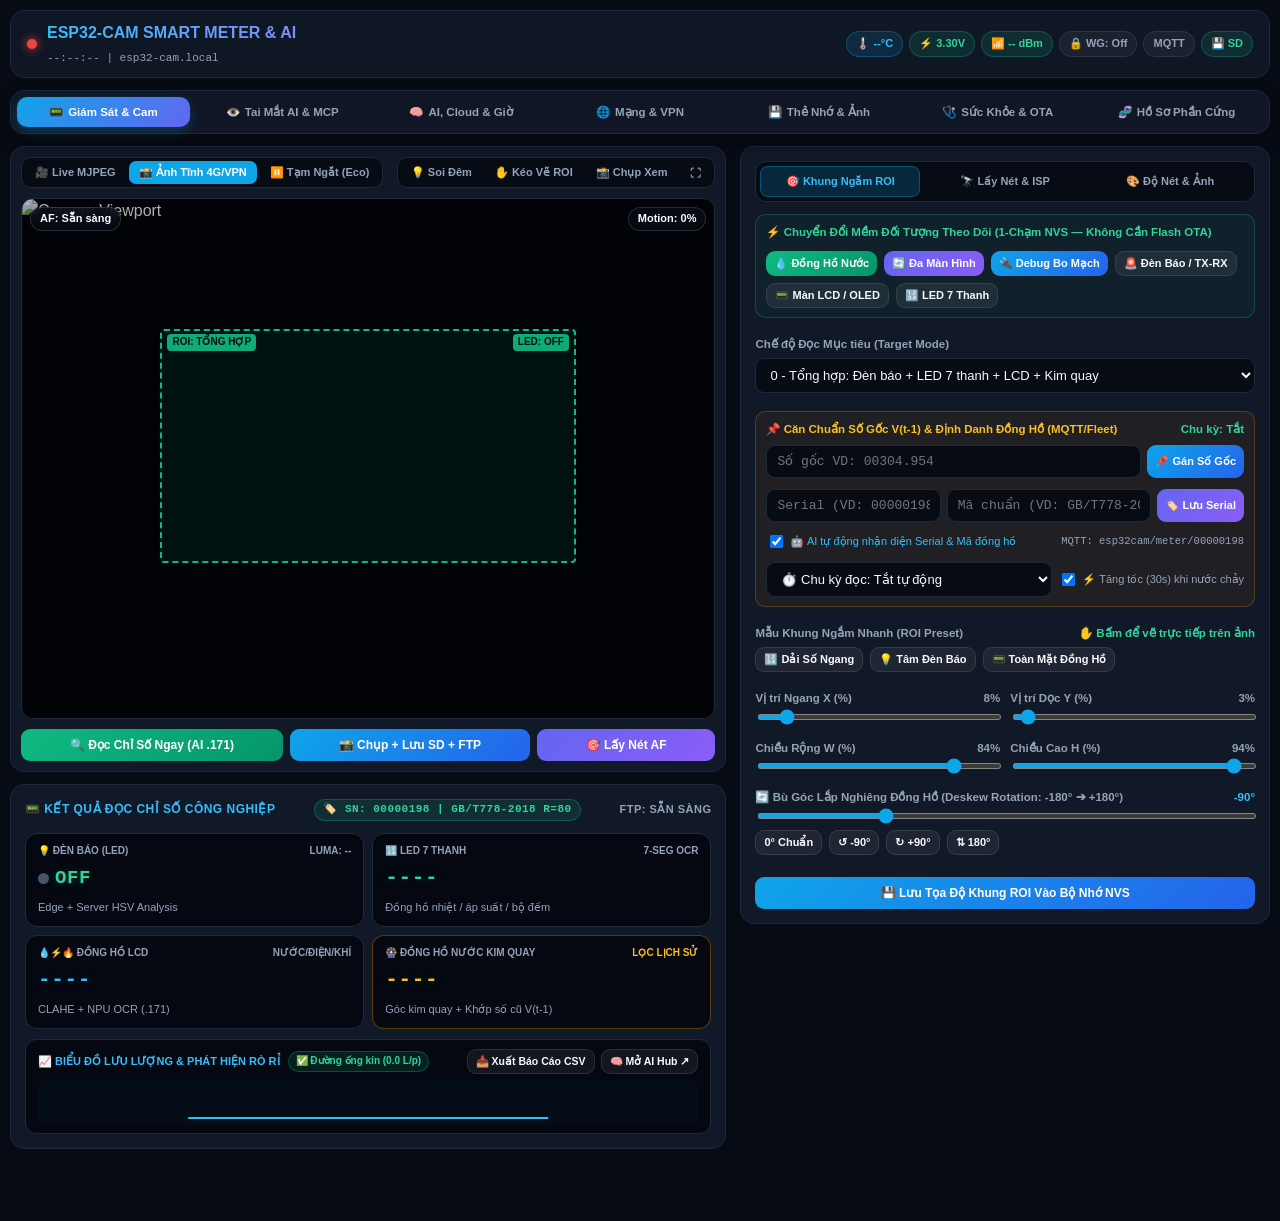
==== commit f3fc0cf0: "feat(sd+af): organize SD images by YYYY-MM-DD folders, deduplicate gallery, persist ROI to NVS, and " ====
--- a/cam_streamer/main/ui_src/index.html
+++ b/cam_streamer/main/ui_src/index.html
@@ -422,7 +422,32 @@
 }
 .wifi-slot.active-slot { border-color: var(--success); background: rgba(16,185,129,0.05); }
 .slot-head { display: flex; justify-content: space-between; align-items: center; margin-bottom: 7px; font-size: 11.5px; font-weight: 700; }
-.file-grid { display: grid; grid-template-columns: repeat(auto-fill, minmax(260px, 1fr)); gap: 8px; max-height: 520px; overflow-y: auto; }
+.file-grid { display: grid; grid-template-columns: repeat(auto-fill, minmax(270px, 1fr)); gap: 8px; }
+.sd-folder-stack { display: flex; flex-direction: column; gap: 10px; max-height: 620px; overflow-y: auto; padding-right: 2px; }
+.date-pill-bar { display: flex; flex-wrap: wrap; gap: 6px; margin-bottom: 10px; }
+.date-pill {
+  background: #070b14; color: var(--muted); border: 1px solid var(--border);
+  padding: 5px 10px; border-radius: 99px; font-size: 11px; font-weight: 700;
+  cursor: pointer; transition: 0.15s; display: inline-flex; align-items: center; gap: 5px;
+}
+.date-pill:hover { color: var(--text); border-color: rgba(56,189,248,0.4); }
+.date-pill.active {
+  background: rgba(14,165,233,0.18); color: #38bdf8; border-color: rgba(56,189,248,0.5);
+}
+.date-folder-card {
+  background: #070b14; border: 1px solid var(--border); border-radius: 12px; overflow: hidden;
+}
+.date-folder-hdr {
+  display: flex; justify-content: space-between; align-items: center; flex-wrap: wrap; gap: 8px;
+  padding: 10px 13px; background: rgba(14,165,233,0.06); cursor: pointer; user-select: none;
+  border-bottom: 1px solid rgba(255,255,255,0.05); transition: 0.15s;
+}
+.date-folder-hdr:hover { background: rgba(14,165,233,0.11); }
+.date-folder-title {
+  font-size: 13px; font-weight: 800; color: #f8fafc; display: flex; align-items: center; gap: 7px;
+}
+.date-folder-body { padding: 10px; display: none; }
+.date-folder-body.open { display: block; }
 .file-row {
   display: flex; justify-content: space-between; align-items: center;
   background: rgba(255,255,255,0.025); padding: 9px 11px; border-radius: 10px; border: 1px solid var(--border);
@@ -696,29 +721,29 @@
 
             <div class="form-grid">
               <div class="ctrl-group">
-                <div class="ctrl-label"><span>Vị trí Ngang X (%)</span><span id="lbl-rx">20%</span></div>
-                <input type="range" id="rng-rx" min="0" max="85" value="20" oninput="updateRoiBox()" onchange="setCamCtrl('roi_x', this.value)">
+                <div class="ctrl-label"><span>Vị trí Ngang X (%)</span><span id="lbl-rx">8%</span></div>
+                <input type="range" id="rng-rx" min="0" max="85" value="8" oninput="updateRoiBox()" onchange="setCamCtrl('roi_x', this.value)">
               </div>
               <div class="ctrl-group">
-                <div class="ctrl-label"><span>Vị trí Dọc Y (%)</span><span id="lbl-ry">25%</span></div>
-                <input type="range" id="rng-ry" min="0" max="85" value="25" oninput="updateRoiBox()" onchange="setCamCtrl('roi_y', this.value)">
+                <div class="ctrl-label"><span>Vị trí Dọc Y (%)</span><span id="lbl-ry">3%</span></div>
+                <input type="range" id="rng-ry" min="0" max="85" value="3" oninput="updateRoiBox()" onchange="setCamCtrl('roi_y', this.value)">
               </div>
               <div class="ctrl-group">
-                <div class="ctrl-label"><span>Chiều Rộng W (%)</span><span id="lbl-rw">60%</span></div>
-                <input type="range" id="rng-rw" min="10" max="100" value="60" oninput="updateRoiBox()" onchange="setCamCtrl('roi_w', this.value)">
+                <div class="ctrl-label"><span>Chiều Rộng W (%)</span><span id="lbl-rw">84%</span></div>
+                <input type="range" id="rng-rw" min="10" max="100" value="84" oninput="updateRoiBox()" onchange="setCamCtrl('roi_w', this.value)">
               </div>
               <div class="ctrl-group">
-                <div class="ctrl-label"><span>Chiều Cao H (%)</span><span id="lbl-rh">45%</span></div>
-                <input type="range" id="rng-rh" min="10" max="100" value="45" oninput="updateRoiBox()" onchange="setCamCtrl('roi_h', this.value)">
+                <div class="ctrl-label"><span>Chiều Cao H (%)</span><span id="lbl-rh">94%</span></div>
+                <input type="range" id="rng-rh" min="10" max="100" value="94" oninput="updateRoiBox()" onchange="setCamCtrl('roi_h', this.value)">
               </div>
             </div>
 
             <div class="ctrl-group">
               <div class="ctrl-label">
                 <span>🔄 Bù Góc Lắp Nghiêng Đồng Hồ (Deskew Rotation: -180° ➔ +180°)</span>
-                <span id="lbl-rot-deg" style="color:#38bdf8;font-weight:800">0°</span>
+                <span id="lbl-rot-deg" style="color:#38bdf8;font-weight:800">-90°</span>
               </div>
-              <input type="range" id="rng-rot-deg" min="-180" max="180" value="0"
+              <input type="range" id="rng-rot-deg" min="-180" max="180" value="-90"
                      oninput="previewRotationDeg(this.value)"
                      onchange="setCamCtrl('meter_rot_deg', this.value)">
               <div class="btn-row" style="margin-top:4px">
@@ -1149,18 +1174,20 @@
         </div>
       </div>
 
-      <div style="display:flex;justify-content:space-between;align-items:center;flex-wrap:wrap;gap:8px;margin-bottom:10px">
+      <div style="display:flex;justify-content:space-between;align-items:center;flex-wrap:wrap;gap:8px;margin-bottom:8px">
         <div class="seg-group">
-          <button class="seg-btn active" id="sd-flt-all" onclick="setSdFilter('all')">Tất cả (SD + .171)</button>
-          <button class="seg-btn" id="sd-flt-file" onclick="setSdFilter('file')">💾 Ảnh Thẻ SD</button>
-          <button class="seg-btn" id="sd-flt-cloud" onclick="setSdFilter('cloud')">☁️ Kho Ảnh Server .171</button>
-          <button class="seg-btn" id="sd-flt-dir" onclick="setSdFilter('dir')">📁 Thư Mục Cũ</button>
-        </div>
-        <span style="font-size:11.5px;color:var(--muted)" id="sd-count-lbl">0 mục</span>
-      </div>
-
-      <div id="sd-file-list" class="file-grid">
-        <div style="color:var(--muted);font-size:13px">Đang tải danh sách tệp trên thẻ nhớ...</div>
+          <button class="seg-btn active" id="sd-flt-all" onclick="setSdFilter('all')">📚 Tất cả (Gộp theo Ngày)</button>
+          <button class="seg-btn" id="sd-flt-file" onclick="setSdFilter('file')">💾 Có trên Thẻ SD</button>
+          <button class="seg-btn" id="sd-flt-cloud" onclick="setSdFilter('cloud')">☁️ Có phân tích AI (.171)</button>
+          <button class="seg-btn" id="sd-flt-dir" onclick="setSdFilter('dir')">📁 Thư Mục Khác</button>
+        </div>
+        <span style="font-size:11.5px;color:var(--muted);font-weight:700" id="sd-count-lbl">0 mục</span>
+      </div>
+
+      <div id="sd-date-bar" class="date-pill-bar"></div>
+
+      <div id="sd-file-list" class="sd-folder-stack">
+        <div style="color:var(--muted);font-size:13px">Đang tải danh sách thư mục ngày trên thẻ nhớ...</div>
       </div>
     </div>
   </div>
@@ -2910,8 +2937,50 @@
 }
 
 // ============================================================================
-// SD CARD GALLERY, FILTERING & IN-PAGE LIGHTBOX PREVIEW
+// SD CARD GALLERY, DATE FOLDER GROUPING & IN-PAGE LIGHTBOX PREVIEW
 // ============================================================================
+let sdSelectedDate = 'all';
+const sdExpandedDates = {};
+const sdShowAllDates = {};
+
+function extractDateAndTimeFromCamName(fn, fallbackDate, fallbackTs) {
+  const clean = (fn || '').split('/').pop();
+  const m = clean.match(/cam_(\d{4})(\d{2})(\d{2})_(\d{2})(\d{2})(\d{2})/);
+  if (m) {
+    return {
+      date: `${m[1]}-${m[2]}-${m[3]}`,
+      timeStr: `${m[4]}:${m[5]}:${m[6]}`,
+      fileKey: clean
+    };
+  }
+  if (fallbackTs && fallbackTs.length >= 10 && /^\d{4}-\d{2}-\d{2}/.test(fallbackTs)) {
+    return {
+      date: fallbackTs.slice(0, 10),
+      timeStr: fallbackTs.slice(11, 19) || '--:--:--',
+      fileKey: clean
+    };
+  }
+  return {
+    date: fallbackDate || 'unsynced',
+    timeStr: '--:--:--',
+    fileKey: clean
+  };
+}
+
+function formatFriendlyDateLabel(dateStr) {
+  if (dateStr === 'unsynced') return '🕒 Chưa đồng bộ giờ NTP (unsynced)';
+  const now = new Date();
+  const pad = n => String(n).padStart(2, '0');
+  const todayStr = `${now.getFullYear()}-${pad(now.getMonth()+1)}-${pad(now.getDate())}`;
+  const yest = new Date(now.getTime() - 86400000);
+  const yestStr = `${yest.getFullYear()}-${pad(yest.getMonth()+1)}-${pad(yest.getDate())}`;
+  const parts = dateStr.split('-');
+  const vnDate = parts.length === 3 ? `${parts[2]}/${parts[1]}/${parts[0]}` : dateStr;
+  if (dateStr === todayStr) return `${vnDate} (${dateStr} • Hôm nay)`;
+  if (dateStr === yestStr) return `${vnDate} (${dateStr} • Hôm qua)`;
+  return `Ngày ${vnDate} (${dateStr})`;
+}
+
 function setSdFilter(mode) {
   sdFilterMode = mode;
   ['all', 'file', 'cloud', 'dir'].forEach(m => {
@@ -2921,17 +2990,36 @@
   renderSdGallery();
 }
 
+function setSdDateFilter(dateStr) {
+  sdSelectedDate = dateStr;
+  if (dateStr !== 'all') {
+    sdExpandedDates[dateStr] = true;
+  }
+  renderSdGallery();
+}
+
+function toggleDateFolder(dateStr) {
+  sdExpandedDates[dateStr] = !sdExpandedDates[dateStr];
+  renderSdGallery();
+}
+
+function expandAllInDateFolder(dateStr, ev) {
+  if (ev) ev.stopPropagation();
+  sdShowAllDates[dateStr] = true;
+  renderSdGallery();
+}
+
 function openImgModal(name, sizeKb, customUrl, metaSummary) {
   const m = document.getElementById('img-modal');
-  const url = customUrl || ('/sdcard/' + encodeURIComponent(name));
+  const url = customUrl || ('/sdcard/' + name.split('/').map(encodeURIComponent).join('/'));
   document.getElementById('modal-title').textContent = (customUrl ? '☁️ ' : '🖼️ ') + name;
   document.getElementById('modal-img').src = url;
   document.getElementById('modal-meta').textContent = metaSummary
-    ? `${metaSummary} | Nguồn: Kho Lưu Trữ Server .171`
+    ? `${metaSummary} | Đường dẫn: ${customUrl ? 'Kho Server .171' : ('/sdcard/' + name)}`
     : `Dung lượng: ${sizeKb} KB | Đường dẫn: /sdcard/${name}`;
   const dl = document.getElementById('modal-dl');
   dl.href = url;
-  dl.download = name;
+  dl.download = name.split('/').pop();
   const delBtn = document.getElementById('modal-del');
   if (delBtn) {
     delBtn.style.display = customUrl ? 'none' : 'inline-flex';
@@ -2950,95 +3038,225 @@
 
 function renderSdGallery() {
   const box = document.getElementById('sd-file-list');
-  const filtered = sdCacheFiles.filter(f => sdFilterMode === 'all' ? true : f.type === sdFilterMode);
-  document.getElementById('sd-count-lbl').textContent = `${filtered.length} / ${sdCacheFiles.length} mục`;
-  if (!filtered.length) {
-    box.innerHTML = '<div style="color:var(--muted);padding:12px">Không có mục nào trong bộ lọc này.</div>';
+  const dateBar = document.getElementById('sd-date-bar');
+
+  const filteredByType = sdCacheFiles.filter(f => {
+    if (sdFilterMode === 'all') return f.type !== 'dir';
+    if (sdFilterMode === 'file') return !!f.hasSd;
+    if (sdFilterMode === 'cloud') return !!f.hasCloud;
+    if (sdFilterMode === 'dir') return f.type === 'dir';
+    return true;
+  });
+
+  if (sdFilterMode === 'dir') {
+    if (dateBar) dateBar.innerHTML = '';
+    document.getElementById('sd-count-lbl').textContent = `${filteredByType.length} thư mục khác`;
+    if (!filteredByType.length) {
+      box.innerHTML = '<div style="color:var(--muted);padding:12px">Không có thư mục lạ nào trên thẻ nhớ (Toàn bộ ảnh đã được quy hoạch gọn theo thư mục Ngày YYYY-MM-DD).</div>';
+      return;
+    }
+    box.innerHTML = '<div class="file-grid">' + filteredByType.map(f => `
+      <div class="file-row" style="background:rgba(245,158,11,0.06);border-color:rgba(245,158,11,0.22)">
+        <div class="file-info">
+          <span class="file-name" style="color:#fbbf24">📁 ${f.name}</span>
+          <span class="file-meta">Thư mục hệ thống / cũ trên thẻ</span>
+        </div>
+        <span class="badge warn">Thư mục</span>
+      </div>`).join('') + '</div>';
     return;
   }
-  box.innerHTML = filtered.map(f => {
-    if (f.type === 'dir') {
+
+  // Group by Date (YYYY-MM-DD)
+  const dateMap = {};
+  filteredByType.forEach(f => {
+    const d = f.date || 'unsynced';
+    if (!dateMap[d]) dateMap[d] = [];
+    dateMap[d].push(f);
+  });
+  const sortedDates = Object.keys(dateMap).sort((a, b) => b.localeCompare(a));
+
+  if (sdSelectedDate !== 'all' && !dateMap[sdSelectedDate]) {
+    sdSelectedDate = 'all';
+  }
+
+  // Ensure newest date folder is expanded by default on first load
+  if (sortedDates.length > 0 && Object.keys(sdExpandedDates).length === 0) {
+    sdExpandedDates[sortedDates[0]] = true;
+  }
+
+  // Render Date Filter Pill Bar
+  if (dateBar) {
+    if (sortedDates.length === 0) {
+      dateBar.innerHTML = '';
+    } else {
+      const pills = [`<button class="date-pill ${sdSelectedDate === 'all' ? 'active' : ''}" onclick="setSdDateFilter('all')">📅 Tất cả các ngày (${sortedDates.length} thư mục • ${filteredByType.length} ảnh)</button>`];
+      sortedDates.forEach(d => {
+        const items = dateMap[d];
+        const sdCnt = items.filter(x => x.hasSd).length;
+        const shortLbl = d === 'unsynced' ? 'Chưa đồng bộ giờ' : d;
+        pills.push(`<button class="date-pill ${sdSelectedDate === d ? 'active' : ''}" onclick="setSdDateFilter('${d}')">📁 ${shortLbl} <span style="opacity:0.8">(${items.length}${sdCnt ? ' • 💾' + sdCnt : ''})</span></button>`);
+      });
+      dateBar.innerHTML = pills.join('');
+    }
+  }
+
+  const visibleDates = sdSelectedDate === 'all' ? sortedDates : (dateMap[sdSelectedDate] ? [sdSelectedDate] : []);
+  const totalVisibleImgs = visibleDates.reduce((acc, d) => acc + dateMap[d].length, 0);
+  document.getElementById('sd-count-lbl').textContent = `${ visibleDates.length } thư mục ngày • ${ totalVisibleImgs } ảnh`;
+
+  if (!visibleDates.length) {
+    box.innerHTML = '<div style="color:var(--muted);padding:12px">Chưa có ảnh nào trong bộ lọc này.</div>';
+    return;
+  }
+
+  box.innerHTML = visibleDates.map((d, idx) => {
+    const items = dateMap[d];
+    const isOpen = sdSelectedDate !== 'all' ? true : (sdExpandedDates[d] !== undefined ? sdExpandedDates[d] : (idx === 0));
+    const sdItems = items.filter(x => x.hasSd);
+    const cloudItems = items.filter(x => x.hasCloud);
+    const totalBytes = sdItems.reduce((s, x) => s + (x.size || 0), 0);
+    const sizeStr = totalBytes > 1048576 ? `${(totalBytes / 1048576).toFixed(2)} MB` : `${(totalBytes / 1024).toFixed(0)} KB`;
+    const newestTime = items[0] && items[0].timeStr ? items[0].timeStr : '--:--:--';
+
+    const limit = sdShowAllDates[d] ? items.length : 24;
+    const shownItems = items.slice(0, limit);
+    const hiddenCount = Math.max(0, items.length - shownItems.length);
+
+    const rowsHtml = shownItems.map(f => {
+      const kb = f.size ? (f.size / 1024).toFixed(1) : '--';
+      const safeSum = (f.summary || '').replace(/'/g, '');
+      const sdUrl = f.sdPath ? ('/sdcard/' + f.sdPath.split('/').map(encodeURIComponent).join('/')) : '';
+      const primaryViewCall = f.hasSd
+        ? `openImgModal('${f.sdPath}', '${kb}', '', '${safeSum ? safeSum + ' | ' : ''}Dung lượng: ${kb} KB')`
+        : `openImgModal('${f.fileKey}', '--', '${f.annUrl}', '${safeSum} (${f.timestamp || ''})')`;
+
+      const badges = [];
+      if (f.hasSd) badges.push(`<span style="color:#38bdf8">💾 SD ${kb}KB</span>`);
+      if (f.hasCloud) badges.push(`<span style="color:#34d399;font-weight:700">${f.summary || '☁️ Server .171'}</span>`);
+
       return `
-        <div class="file-row" style="background:rgba(245,158,11,0.06);border-color:rgba(245,158,11,0.22)">
-          <div class="file-info">
-            <span class="file-name" style="color:#fbbf24">📁 ${f.name}</span>
-            <span class="file-meta">Thư mục cũ trên thẻ (Dùng Format FAT32 để dọn)</span>
-          </div>
-          <span class="badge warn">Thư mục</span>
+        <div class="file-row" style="${f.hasCloud && !f.hasSd ? 'background:rgba(14,165,233,0.06);border-color:rgba(56,189,248,0.22)' : ''}">
+          <div class="file-info" onclick="${primaryViewCall}">
+            <span class="file-name">🕒 <b style="color:#fbbf24">${f.timeStr}</b> — ${f.fileKey}</span>
+            <span class="file-meta">${badges.join(' • ')}</span>
+          </div>
+          <div style="display:flex;gap:4px;flex-shrink:0">
+            ${f.hasCloud ? `<button class="btn btn-sm" title="Xem ảnh AI chấm điểm" onclick="openImgModal('${f.fileKey}', '--', '${f.annUrl}', '${safeSum} (${f.timestamp || ''})')">🎯 AI</button>` : ''}
+            ${f.hasSd ? `<button class="btn btn-sm" title="Xem ảnh trên Thẻ SD" onclick="openImgModal('${f.sdPath}', '${kb}')">👁️</button>` : `<button class="btn btn-sm" title="Xem ảnh gốc (.171)" onclick="openImgModal('${f.fileKey}', '--', '${f.rawUrl}', '${safeSum}')">👁️</button>`}
+            <a class="btn btn-sm" href="${f.hasSd ? sdUrl : f.rawUrl}" target="_blank" download="${f.fileKey}">⬇️</a>
+            ${f.hasSd ? `<button class="btn btn-sm btn-danger" title="Xóa ảnh trên Thẻ SD" onclick="delSdFile('${f.sdPath}')">🗑️</button>` : ''}
+          </div>
         </div>`;
-    }
-    if (f.type === 'cloud') {
-      const safeSum = (f.summary || '').replace(/'/g, '');
-      return `
-        <div class="file-row" style="background:rgba(14,165,233,0.07);border-color:rgba(56,189,248,0.25)">
-          <div class="file-info" onclick="openImgModal('${f.name}', '--', '${f.annUrl}', '${safeSum} (${f.timestamp || ''})')">
-            <span class="file-name" style="color:#38bdf8">☁️ ${f.name}</span>
-            <span class="file-meta">${f.timestamp || ''} • <b style="color:#34d399">${f.summary || 'Đã đồng bộ Server .171'}</b></span>
-          </div>
-          <div style="display:flex;gap:5px;flex-shrink:0">
-            <button class="btn btn-sm" title="Xem ảnh AI chấm điểm" onclick="openImgModal('${f.name}', '--', '${f.annUrl}', '${safeSum} (${f.timestamp || ''})')">🎯 AI</button>
-            <button class="btn btn-sm" title="Xem ảnh gốc" onclick="openImgModal('${f.name}', '--', '${f.rawUrl}', '${safeSum} (${f.timestamp || ''})')">👁️ Gốc</button>
-            <a class="btn btn-sm" href="${f.rawUrl}" target="_blank" download="${f.name}">⬇️</a>
-          </div>
-        </div>`;
-    }
-    const kb = (f.size / 1024).toFixed(1);
+    }).join('');
+
+    const moreBtnHtml = hiddenCount > 0
+      ? `<div style="margin-top:8px;text-align:center">
+           <button class="btn btn-sm" onclick="expandAllInDateFolder('${d}', event)">🔽 Xem thêm ${hiddenCount} ảnh nữa trong ngày ${d} (Tổng ${items.length} ảnh)</button>
+         </div>`
+      : '';
+
     return `
-      <div class="file-row">
-        <div class="file-info" onclick="openImgModal('${f.name}', '${kb}')">
-          <span class="file-name">🖼️ ${f.name}</span>
-          <span class="file-meta">${kb} KB • Lưu trên Thẻ SD cục bộ</span>
-        </div>
-        <div style="display:flex;gap:5px;flex-shrink:0">
-          <button class="btn btn-sm" onclick="openImgModal('${f.name}', '${kb}')">👁️</button>
-          <a class="btn btn-sm" href="/sdcard/${encodeURIComponent(f.name)}" download="${f.name}">⬇️</a>
-          <button class="btn btn-sm btn-danger" onclick="delSdFile('${f.name}')">🗑️</button>
+      <div class="date-folder-card">
+        <div class="date-folder-hdr" onclick="toggleDateFolder('${d}')">
+          <div class="date-folder-title">
+            <span>${isOpen ? '📂' : '📁'} ${formatFriendlyDateLabel(d)}</span>
+            <span class="badge info">${items.length} ảnh</span>
+            ${sdItems.length ? `<span class="badge ok">💾 Thẻ SD: ${sdItems.length} (${sizeStr})</span>` : ''}
+            ${cloudItems.length ? `<span class="badge" style="color:#38bdf8;border-color:rgba(56,189,248,0.3)">☁️ AI .171: ${cloudItems.length}</span>` : ''}
+          </div>
+          <div style="display:flex;align-items:center;gap:6px" onclick="event.stopPropagation()">
+            <span style="font-size:11px;color:var(--muted)">Mới nhất: <b style="color:#f8fafc">${newestTime}</b></span>
+            ${sdItems.length ? `<button class="btn btn-sm btn-danger" title="Xóa toàn bộ thư mục ngày ${d} trên Thẻ SD" onclick="delSdDateFolder('${d}', ${sdItems.length})">🗑️ Xóa ngày</button>` : ''}
+            <button class="btn btn-sm" onclick="toggleDateFolder('${d}')">${isOpen ? '▲ Thu gọn' : '▼ Mở thư mục'}</button>
+          </div>
+        </div>
+        <div class="date-folder-body ${isOpen ? 'open' : ''}">
+          <div class="file-grid">${rowsHtml}</div>
+          ${moreBtnHtml}
         </div>
       </div>`;
   }).join('');
 }
 
 async function loadSdFiles() {
-  const box = document.getElementById('sd-file-list');
-  let combined = [];
+  const byKey = {};
+  const dirs = [];
+
   try {
     const r = await fetch('/list');
     const files = await r.json();
-    files.sort((a,b) => {
-      if (a.type !== b.type) return a.type === 'file' ? -1 : 1;
-      return b.name.localeCompare(a.name);
+    files.forEach(f => {
+      if (f.type === 'dir') {
+        dirs.push(f);
+        return;
+      }
+      const info = extractDateAndTimeFromCamName(f.file || f.name, f.date, '');
+      const key = info.fileKey;
+      if (!byKey[key]) {
+        byKey[key] = {
+          fileKey: key,
+          name: f.name,
+          sdPath: f.name,
+          date: f.date || info.date,
+          timeStr: info.timeStr,
+          size: f.size || 0,
+          type: 'file',
+          hasSd: true,
+          hasCloud: false
+        };
+      } else {
+        byKey[key].hasSd = true;
+        byKey[key].sdPath = f.name;
+        byKey[key].size = f.size || 0;
+        if (f.date) byKey[key].date = f.date;
+      }
     });
-    combined = files;
   } catch (e) {}
 
   try {
     const cr = await fetch('http://10.25.7.171:8095/api/history');
     const cd = await cr.json();
     if (cd && Array.isArray(cd.history)) {
-      const seenCloud = new Set();
       cd.history.forEach(h => {
-        if (h.file && !seenCloud.has(h.file)) {
-          seenCloud.add(h.file);
-          combined.push({
-            name: h.file,
+        if (!h.file) return;
+        const info = extractDateAndTimeFromCamName(h.file, '', h.timestamp || '');
+        const key = info.fileKey;
+        const annUrl = 'http://10.25.7.171:8095/annotated/' + encodeURIComponent(key);
+        const rawUrl = 'http://10.25.7.171:8095/raw/' + encodeURIComponent(key);
+        if (!byKey[key]) {
+          byKey[key] = {
+            fileKey: key,
+            name: key,
+            sdPath: '',
+            date: info.date,
+            timeStr: info.timeStr,
             size: 0,
             type: 'cloud',
+            hasSd: false,
+            hasCloud: true,
             timestamp: h.timestamp || '',
             summary: h.summary || '',
-            annUrl: 'http://10.25.7.171:8095/annotated/' + encodeURIComponent(h.file),
-            rawUrl: 'http://10.25.7.171:8095/raw/' + encodeURIComponent(h.file)
-          });
+            annUrl: annUrl,
+            rawUrl: rawUrl
+          };
+        } else {
+          byKey[key].hasCloud = true;
+          byKey[key].timestamp = h.timestamp || '';
+          byKey[key].summary = h.summary || '';
+          byKey[key].annUrl = annUrl;
+          byKey[key].rawUrl = rawUrl;
         }
       });
     }
   } catch (e) {}
 
-  sdCacheFiles = combined;
+  const merged = Object.values(byKey).sort((a, b) => b.fileKey.localeCompare(a.fileKey));
+  sdCacheFiles = [...merged, ...dirs];
   renderSdGallery();
 }
 
 async function remountSdCard() {
-  showToast('🔌 Đang khởi tạo lại khe thẻ nhớ MicroSD (SDMMC 1-bit & SDSPI)...');
+  showToast('🔌 Đang khởi tạo lại khe thẻ nhớ MicroSD (SDMMC 1-bit)...');
   await fetch('/control?var=sd_remount&val=1');
   await updateStatus();
   await loadSdFiles();
@@ -3059,9 +3277,18 @@
 }
 
 async function delSdFile(name) {
-  if (!confirm('Xóa file ' + name + '?')) return;
+  if (!confirm('Xóa ảnh /sdcard/' + name + ' trên thẻ nhớ?')) return;
   await fetch(`/delete?file=${encodeURIComponent(name)}`);
   showToast('🗑️ Đã xóa ' + name);
+  updateStatus();
+  loadSdFiles();
+}
+
+async function delSdDateFolder(dateStr, count) {
+  if (!confirm(`Xóa toàn bộ thư mục ngày /sdcard/${dateStr} (${count} ảnh) trên thẻ nhớ MicroSD?`)) return;
+  await fetch(`/delete?date=${encodeURIComponent(dateStr)}`);
+  showToast(`🗑️ Đã xóa thư mục ngày /sdcard/${dateStr}!`);
+  updateStatus();
   loadSdFiles();
 }
 
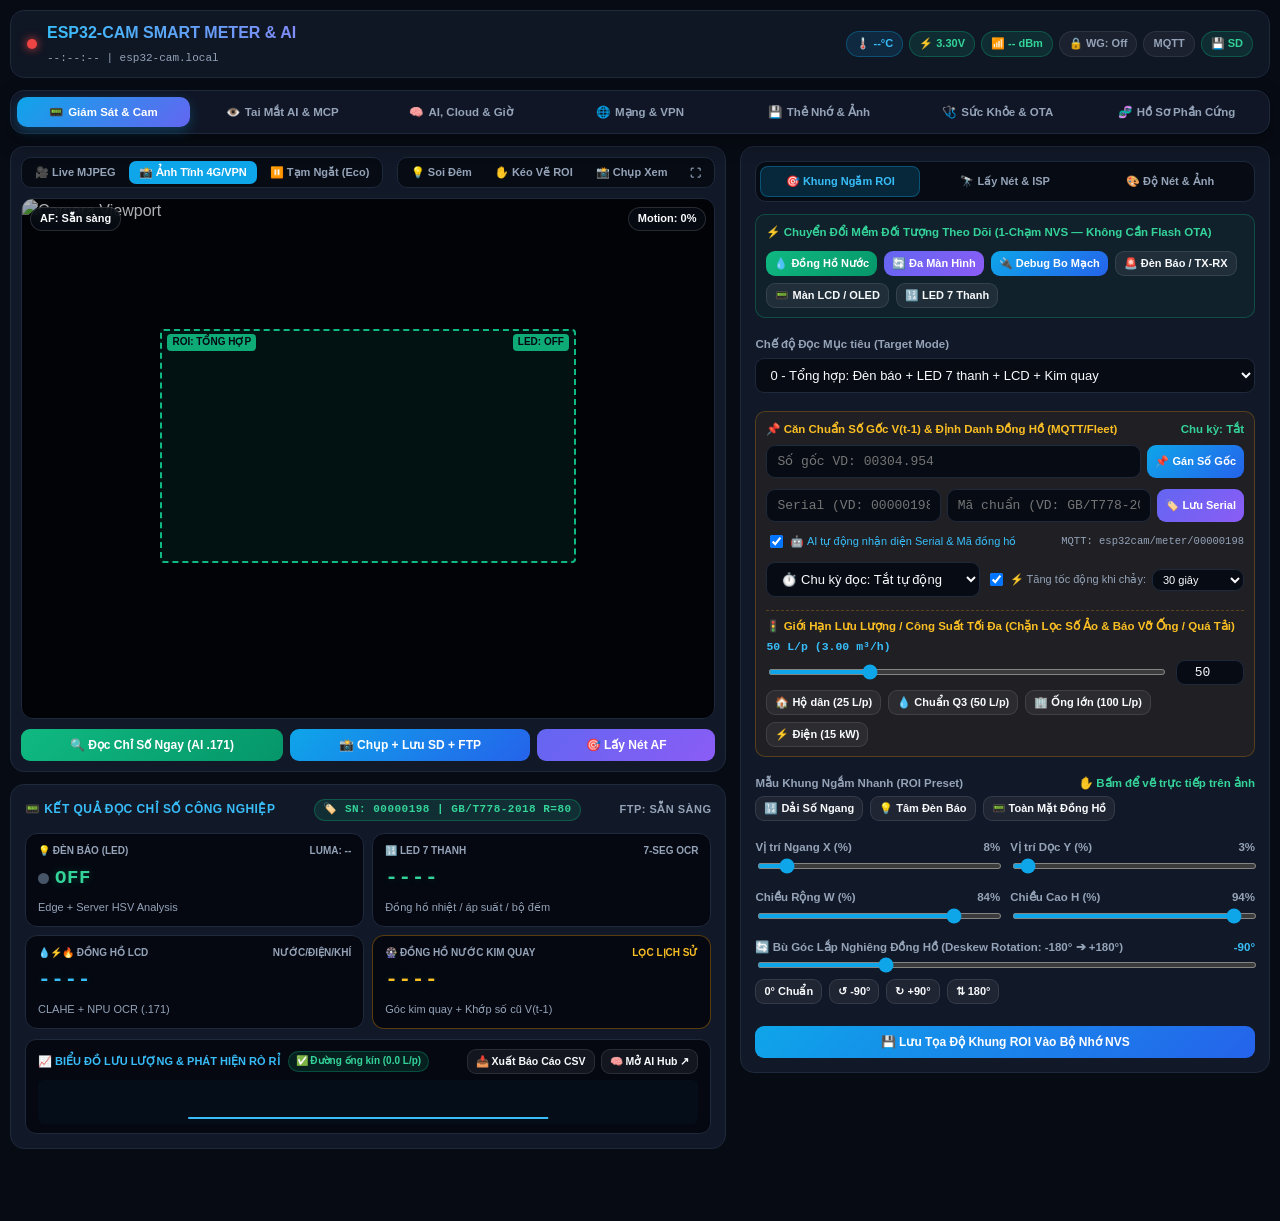
==== commit 2874eca0: "feat(ui): add interactive flow/power limit slider, presets, and fast dynamic cycle selector in Tab 1" ====
--- a/cam_streamer/main/ui_src/index.html
+++ b/cam_streamer/main/ui_src/index.html
@@ -702,8 +702,33 @@
                 </select>
                 <label style="font-size:11px;color:var(--muted);display:flex;align-items:center;gap:4px;cursor:pointer">
                   <input type="checkbox" id="chk-adaptive-cycle" checked onchange="setCamCtrl('adaptive_cycle', this.checked ? 1 : 0)">
-                  ⚡ Tăng tốc (30s) khi nước chảy
+                  ⚡ Tăng tốc động khi chảy:
                 </label>
+                <select id="sel-fast-cycle" style="width:92px;padding:3px 6px;font-size:11px" onchange="setCamCtrl('fast_capture_sec', this.value)" title="Chu kỳ chụp nhanh tự động khi phát hiện có lưu lượng nước chảy hoặc phụ tải hoạt động">
+                  <option value="10">10 giây</option>
+                  <option value="15">15 giây</option>
+                  <option value="30" selected>30 giây</option>
+                  <option value="60">60 giây</option>
+                </select>
+              </div>
+              <div style="margin-top:8px;padding-top:7px;border-top:1px dashed rgba(245,158,11,0.28)">
+                <div class="ctrl-label">
+                  <span style="color:#fbbf24">🚦 Giới Hạn Lưu Lượng / Công Suất Tối Đa (Chặn Lọc Số Ảo &amp; Báo Vỡ Ống / Quá Tải)</span>
+                  <span id="lbl-max-flow" style="color:#38bdf8;font-weight:800;font-family:monospace">50 L/p (3.00 m³/h)</span>
+                </div>
+                <div style="display:flex;gap:8px;align-items:center;margin-top:4px">
+                  <input type="range" id="rng-max-flow" min="1" max="200" value="50" style="flex:1"
+                         oninput="onMaxFlowInput(this.value)"
+                         onchange="setCamCtrl('meter_max_flow_lpm', this.value)">
+                  <input type="number" id="inp-max-flow" min="1" max="500" value="50" style="width:68px;font-family:monospace;text-align:center;padding:4px"
+                         onchange="setMaxFlowPreset(this.value)">
+                </div>
+                <div class="btn-row" style="margin-top:5px">
+                  <button class="btn btn-sm" onclick="setMaxFlowPreset(25)" title="Đồng hồ hộ gia đình nhỏ (1.5 m³/h)">🏠 Hộ dân (25 L/p)</button>
+                  <button class="btn btn-sm" onclick="setMaxFlowPreset(50)" title="Đồng hồ chuẩn Q3=2.5 m³/h (GB/T778-2018)">💧 Chuẩn Q3 (50 L/p)</button>
+                  <button class="btn btn-sm" onclick="setMaxFlowPreset(100)" title="Đường ống nhánh / Biệt thự (6.0 m³/h)">🏢 Ống lớn (100 L/p)</button>
+                  <button class="btn btn-sm" onclick="setMaxFlowPreset(15)" title="Giới hạn công suất đồng hồ điện (15 kW)">⚡ Điện (15 kW)</button>
+                </div>
               </div>
             </div>
 
@@ -2127,6 +2152,24 @@
   showToast(`🔄 Đã bù góc xoay mặt đồng hồ: ${deg}°`);
 }
 
+function onMaxFlowInput(val) {
+  const v = Math.max(1, Math.min(500, parseInt(val) || 50));
+  const m3h = (v * 60 / 1000).toFixed(2);
+  const lbl = document.getElementById('lbl-max-flow');
+  if (lbl) lbl.textContent = `${v} L/p (${m3h} m³/h)`;
+  const rng = document.getElementById('rng-max-flow');
+  if (rng && document.activeElement !== rng) rng.value = Math.min(200, v);
+  const inp = document.getElementById('inp-max-flow');
+  if (inp && document.activeElement !== inp) inp.value = v;
+}
+
+function setMaxFlowPreset(val) {
+  const v = Math.max(1, Math.min(500, parseInt(val) || 50));
+  onMaxFlowInput(v);
+  setCamCtrl('meter_max_flow_lpm', v);
+  showToast(`🚦 Đã đặt giới hạn Lưu lượng / Công suất: ${v} L/p (${(v * 60 / 1000).toFixed(2)} m³/h)`);
+}
+
 async function runRoiFocusSweep() {
   showToast('🔬 Đang quét tự động VCM (380..940) để tìm đỉnh nét cao nhất trong vùng ROI...');
   try {
@@ -2232,6 +2275,11 @@
     if (cpSel) cpSel.value = String(c.auto_capture_sec || 0);
     const adChk = document.getElementById('chk-adaptive-cycle');
     if (adChk) adChk.checked = c.adaptive_cycle_enable !== undefined ? !!c.adaptive_cycle_enable : true;
+    const fcSel = document.getElementById('sel-fast-cycle');
+    if (fcSel && c.fast_capture_sec) fcSel.value = String(c.fast_capture_sec);
+    if (c.meter_max_flow_lpm !== undefined) {
+      onMaxFlowInput(c.meter_max_flow_lpm);
+    }
 
     document.getElementById('cfg-edge-en').checked = !!c.edge_ai_enable;
     document.getElementById('cfg-edge-thresh').value = c.edge_motion_thresh || 20;
@@ -2326,6 +2374,8 @@
     sd_save_enable: document.getElementById('cfg-sd-en').checked ? 1 : 0,
     auto_capture_sec: parseInt(document.getElementById('cfg-auto-sec').value) || 0,
     adaptive_cycle_enable: document.getElementById('chk-adaptive-cycle').checked ? 1 : 0,
+    fast_capture_sec: parseInt(document.getElementById('sel-fast-cycle')?.value) || 30,
+    meter_max_flow_lpm: parseInt(document.getElementById('inp-max-flow')?.value) || 50,
     edge_ai_enable: document.getElementById('cfg-edge-en').checked ? 1 : 0,
     edge_motion_thresh: parseInt(document.getElementById('cfg-edge-thresh').value) || 20,
     edge_trigger_capture: document.getElementById('cfg-edge-trig').checked ? 1 : 0,
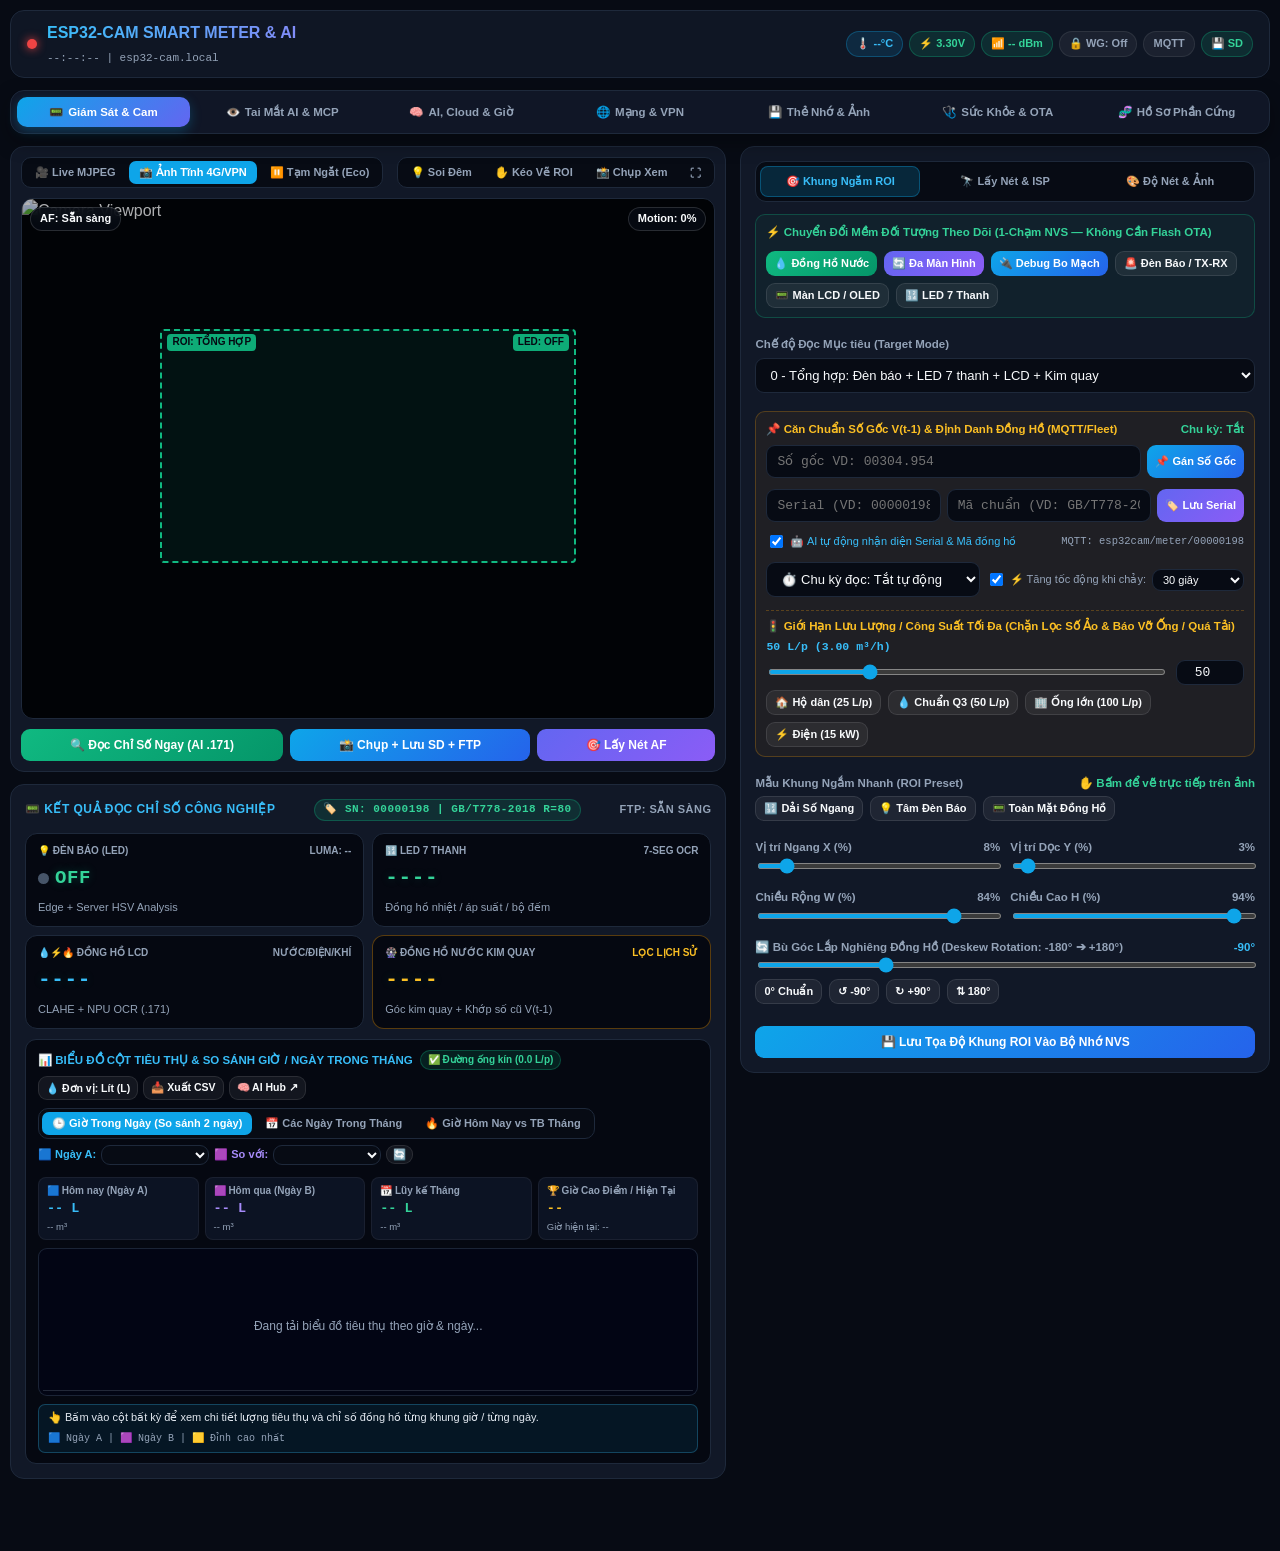
==== commit 7bd226fd: "feat(analytics): replace sparkline with interactive hourly/daily bar chart and fix dt_sec baseline e" ====
--- a/cam_streamer/main/ui_src/index.html
+++ b/cam_streamer/main/ui_src/index.html
@@ -490,6 +490,71 @@
   font-size: 12.5px; font-weight: 700; box-shadow: 0 10px 25px rgba(0,0,0,0.6);
   border: 1px solid rgba(255,255,255,0.18); z-index: 999; display: none;
 }
+
+/* Hourly & Daily Utility Consumption Bar Chart */
+.chart-kpi-grid {
+  display: grid; grid-template-columns: repeat(4, 1fr); gap: 6px; margin-top: 4px;
+}
+@media (max-width: 640px) {
+  .chart-kpi-grid { grid-template-columns: repeat(2, 1fr); }
+}
+.chart-kpi-box {
+  background: rgba(15,23,42,0.75); border: 1px solid rgba(255,255,255,0.06);
+  border-radius: 8px; padding: 6px 8px; display: flex; flex-direction: column; gap: 1px;
+}
+.chart-kpi-lbl { font-size: 10px; color: var(--muted); font-weight: 700; }
+.chart-kpi-val { font-size: 13.5px; font-weight: 800; font-family: monospace; color: #f8fafc; }
+.chart-kpi-sub { font-size: 9.5px; color: #94a3b8; }
+.bar-chart-scroll {
+  width: 100%; overflow-x: auto; -webkit-overflow-scrolling: touch;
+  padding: 14px 4px 4px 4px; background: rgba(2,6,23,0.65);
+  border: 1px solid rgba(30,41,59,0.9); border-radius: 9px;
+}
+.bar-chart-stage {
+  display: flex; align-items: flex-end; justify-content: space-between;
+  height: 128px; min-width: 520px; gap: 3px; padding: 0 4px;
+  border-bottom: 1px solid rgba(148,163,184,0.22); position: relative;
+}
+.bar-col {
+  flex: 1; display: flex; flex-direction: column; align-items: center;
+  height: 100%; justify-content: flex-end; cursor: pointer; position: relative;
+  min-width: 18px; padding: 0 1px; border-radius: 4px; transition: background 0.12s;
+}
+.bar-col:hover, .bar-col.selected {
+  background: rgba(56,189,248,0.10);
+}
+.bar-pair {
+  display: flex; align-items: flex-end; justify-content: center;
+  gap: 2px; width: 100%; height: 104px;
+}
+.bar-a {
+  flex: 1; max-width: 11px; background: linear-gradient(180deg, #38bdf8, #0284c7);
+  border-radius: 3px 3px 0 0; min-height: 2px; transition: height 0.25s;
+}
+.bar-a.peak {
+  background: linear-gradient(180deg, #fbbf24, #d97706);
+  box-shadow: 0 0 8px rgba(251,191,36,0.4);
+}
+.bar-b {
+  flex: 1; max-width: 9px; background: linear-gradient(180deg, #a78bfa, #6d28d9);
+  border-radius: 3px 3px 0 0; min-height: 2px; opacity: 0.78; transition: height 0.25s;
+}
+.bar-top-val {
+  font-size: 8.5px; font-family: monospace; color: #cbd5e1;
+  line-height: 1.1; margin-bottom: 2px; white-space: nowrap;
+}
+.bar-x-lbl {
+  font-size: 9.5px; font-family: monospace; color: #94a3b8;
+  margin-top: 4px; user-select: none;
+}
+.bar-col.today-col .bar-x-lbl {
+  color: #38bdf8; font-weight: 800;
+}
+.chart-tooltip-bar {
+  background: rgba(14,165,233,0.09); border: 1px solid rgba(56,189,248,0.28);
+  border-radius: 7px; padding: 5px 9px; font-size: 11px; color: #e2e8f0;
+  display: flex; justify-content: space-between; align-items: center; flex-wrap: wrap; gap: 6px;
+}
 </style>
 </head>
 <body>
@@ -610,21 +675,72 @@
             </div>
           </div>
 
-          <!-- LIVE FLOW TREND SPARKLINE + LEAK GUARD + CSV EXPORT -->
-          <div style="margin-top:10px;background:#050811;border:1px solid #1e293b;border-radius:11px;padding:9px 12px;display:flex;flex-direction:column;gap:6px">
+          <!-- HOURLY & DAILY CONSUMPTION BAR CHART + MULTI-DAY COMPARISON -->
+          <div style="margin-top:10px;background:#050811;border:1px solid #1e293b;border-radius:11px;padding:10px 12px;display:flex;flex-direction:column;gap:8px">
             <div style="display:flex;justify-content:space-between;align-items:center;flex-wrap:wrap;gap:6px">
-              <div style="display:flex;align-items:center;gap:8px">
-                <span style="font-size:11px;font-weight:800;color:#38bdf8;text-transform:uppercase">📈 Biểu Đồ Lưu Lượng &amp; Phát Hiện Rò Rỉ</span>
+              <div style="display:flex;align-items:center;gap:7px;flex-wrap:wrap">
+                <span style="font-size:11.5px;font-weight:800;color:#38bdf8;text-transform:uppercase">📊 Biểu Đồ Cột Tiêu Thụ &amp; So Sánh Giờ / Ngày Trong Tháng</span>
                 <span class="badge ok" id="leak-status-badge" style="font-size:10px;padding:2px 7px">✅ Đường ống kín (0.0 L/p)</span>
               </div>
-              <div style="display:flex;gap:6px">
-                <a class="btn btn-sm" href="http://10.25.7.171:8095/api/meter/export_csv" target="_blank" style="font-size:10.5px;padding:4px 8px">📥 Xuất Báo Cáo CSV</a>
-                <a class="btn btn-sm" href="http://10.25.7.171:8095" target="_blank" style="font-size:10.5px;padding:4px 8px">🧠 Mở AI Hub ↗</a>
+              <div style="display:flex;gap:5px;flex-wrap:wrap">
+                <button class="btn btn-sm" id="btn-chart-unit" onclick="toggleChartUnit()" style="font-size:10.5px;padding:3px 7px" title="Đổi đơn vị hiển thị giữa Lít (L) và Khối (m³)">💧 Đơn vị: Lít (L)</button>
+                <a class="btn btn-sm" href="http://10.25.7.171:8095/api/meter/export_csv" target="_blank" style="font-size:10.5px;padding:3px 7px">📥 Xuất CSV</a>
+                <a class="btn btn-sm" href="http://10.25.7.171:8095" target="_blank" style="font-size:10.5px;padding:3px 7px">🧠 AI Hub ↗</a>
               </div>
             </div>
-            <svg id="flow-sparkline" viewBox="0 0 360 44" style="width:100%;height:44px;background:rgba(14,165,233,0.03);border-radius:6px;overflow:visible">
-              <polyline id="flow-spark-poly" fill="none" stroke="#38bdf8" stroke-width="2" points="0,38 360,38"></polyline>
-            </svg>
+
+            <!-- Chart Mode Switch & Day-A vs Day-B Selector -->
+            <div style="display:flex;justify-content:space-between;align-items:center;flex-wrap:wrap;gap:6px">
+              <div class="seg-group">
+                <button class="seg-btn active" id="chart-mode-hourly" onclick="setMeterChartMode('hourly')">🕒 Giờ Trong Ngày (So sánh 2 ngày)</button>
+                <button class="seg-btn" id="chart-mode-daily" onclick="setMeterChartMode('daily')">📅 Các Ngày Trong Tháng</button>
+                <button class="seg-btn" id="chart-mode-avg" onclick="setMeterChartMode('avg')">🔥 Giờ Hôm Nay vs TB Tháng</button>
+              </div>
+              <div id="chart-date-selectors" style="display:flex;align-items:center;gap:5px;flex-wrap:wrap;font-size:11px">
+                <span style="color:#38bdf8;font-weight:700">🟦 Ngày A:</span>
+                <select id="sel-chart-date-a" style="width:108px;padding:2px 5px;font-size:11px" onchange="loadMeterAnalytics(true)"></select>
+                <span style="color:#a78bfa;font-weight:700">🟪 So với:</span>
+                <select id="sel-chart-date-b" style="width:108px;padding:2px 5px;font-size:11px" onchange="loadMeterAnalytics(true)"></select>
+                <button class="btn btn-sm" style="padding:2px 6px;font-size:10.5px" onclick="loadMeterAnalytics(true)" title="Làm mới dữ liệu biểu đồ">🔄</button>
+              </div>
+            </div>
+
+            <!-- 4 KPI Summary Cards -->
+            <div class="chart-kpi-grid">
+              <div class="chart-kpi-box">
+                <span class="chart-kpi-lbl" id="kpi-lbl-a">🟦 Hôm nay (Ngày A)</span>
+                <span class="chart-kpi-val" id="kpi-val-a" style="color:#38bdf8">-- L</span>
+                <span class="chart-kpi-sub" id="kpi-sub-a">-- m³</span>
+              </div>
+              <div class="chart-kpi-box">
+                <span class="chart-kpi-lbl" id="kpi-lbl-b">🟪 Hôm qua (Ngày B)</span>
+                <span class="chart-kpi-val" id="kpi-val-b" style="color:#a78bfa">-- L</span>
+                <span class="chart-kpi-sub" id="kpi-sub-b">-- m³</span>
+              </div>
+              <div class="chart-kpi-box">
+                <span class="chart-kpi-lbl" id="kpi-lbl-month">📆 Lũy kế Tháng</span>
+                <span class="chart-kpi-val" id="kpi-val-month" style="color:#34d399">-- L</span>
+                <span class="chart-kpi-sub" id="kpi-sub-month">-- m³</span>
+              </div>
+              <div class="chart-kpi-box">
+                <span class="chart-kpi-lbl">🏆 Giờ Cao Điểm / Hiện Tại</span>
+                <span class="chart-kpi-val" id="kpi-val-peak" style="color:#fbbf24">--</span>
+                <span class="chart-kpi-sub" id="kpi-sub-peak">Giờ hiện tại: --</span>
+              </div>
+            </div>
+
+            <!-- Interactive Bar Chart Container -->
+            <div class="bar-chart-scroll">
+              <div id="meter-bar-stage" class="bar-chart-stage">
+                <div style="color:var(--muted);font-size:12px;margin:auto">Đang tải biểu đồ tiêu thụ theo giờ &amp; ngày...</div>
+              </div>
+            </div>
+
+            <!-- Legend + Clicked Bar Detail Tooltip -->
+            <div class="chart-tooltip-bar">
+              <span id="chart-hover-detail">👆 Bấm vào cột bất kỳ để xem chi tiết lượng tiêu thụ và chỉ số đồng hồ từng khung giờ / từng ngày.</span>
+              <span id="chart-legend-lbl" style="font-size:10px;color:#94a3b8;font-family:monospace">🟦 Ngày A | 🟪 Ngày B | 🟨 Đỉnh cao nhất</span>
+            </div>
           </div>
         </div>
       </div>
@@ -2185,18 +2301,230 @@
   }
 }
 
+let meterChartMode = 'hourly'; // 'hourly' | 'daily' | 'avg'
+let meterChartUnit = 'L';      // 'L' | 'm3'
+let meterAnalyticsData = null;
+let lastAnalyticsFetchTs = 0;
+let selectedChartColIdx = -1;
+
+function formatVol(liters) {
+  const v = Number(liters) || 0;
+  if (meterChartUnit === 'm3') {
+    return (v / 1000).toFixed(v >= 1000 ? 2 : 3) + ' m³';
+  }
+  return (v >= 100 ? v.toFixed(0) : v.toFixed(1)) + ' L';
+}
+
+function formatVolShort(liters) {
+  const v = Number(liters) || 0;
+  if (v <= 0) return '';
+  if (meterChartUnit === 'm3') {
+    return (v / 1000).toFixed(2);
+  }
+  return v >= 1000 ? (v / 1000).toFixed(1) + 'k' : (v >= 10 ? v.toFixed(0) : v.toFixed(1));
+}
+
+function formatDateVNShort(dStr) {
+  if (!dStr || dStr.length < 10) return dStr || '--';
+  return `${dStr.slice(8, 10)}/${dStr.slice(5, 7)}`;
+}
+
+function toggleChartUnit() {
+  meterChartUnit = (meterChartUnit === 'L') ? 'm3' : 'L';
+  const btn = document.getElementById('btn-chart-unit');
+  if (btn) btn.textContent = meterChartUnit === 'L' ? '💧 Đơn vị: Lít (L)' : '📦 Đơn vị: Khối (m³)';
+  renderMeterBarChart();
+}
+
+function setMeterChartMode(mode) {
+  meterChartMode = mode;
+  selectedChartColIdx = -1;
+  ['hourly', 'daily', 'avg'].forEach(m => {
+    const b = document.getElementById('chart-mode-' + m);
+    if (b) b.classList.toggle('active', m === mode);
+  });
+  const leg = document.getElementById('chart-legend-lbl');
+  if (leg) {
+    if (mode === 'hourly') leg.textContent = '🟦 Ngày A | 🟪 Ngày B | 🟨 Giờ cao điểm';
+    else if (mode === 'daily') leg.textContent = '🟦 Tiêu thụ từng ngày trong tháng | 🟨 Ngày cao điểm';
+    else leg.textContent = '🟦 Giờ Ngày A | 🟪 Trung bình cùng giờ trong tháng';
+  }
+  renderMeterBarChart();
+}
+
+async function fetchFromAiServer(pathAndQuery) {
+  const hosts = ['http://10.25.7.171:8095', 'http://100.117.215.125:8095'];
+  for (const h of hosts) {
+    try {
+      const r = await fetch(h + pathAndQuery);
+      if (r.ok) return await r.json();
+    } catch (e) {}
+  }
+  return null;
+}
+
+async function loadMeterAnalytics(force = false) {
+  const now = Date.now();
+  if (!force && (now - lastAnalyticsFetchTs) < 20000 && meterAnalyticsData) {
+    return;
+  }
+  lastAnalyticsFetchTs = now;
+  const sn = (document.getElementById('inp-meter-serial')?.value || '00000198').trim();
+  const selA = document.getElementById('sel-chart-date-a');
+  const selB = document.getElementById('sel-chart-date-b');
+  const dateA = selA ? selA.value : '';
+  const dateB = selB ? selB.value : '';
+
+  const q = `/api/meter/analytics?serial=${encodeURIComponent(sn)}&date_a=${encodeURIComponent(dateA)}&date_b=${encodeURIComponent(dateB)}`;
+  const d = await fetchFromAiServer(q);
+  if (!d || d.status !== 'ok') return;
+
+  meterAnalyticsData = d;
+
+  // Populate Date A & Date B dropdowns
+  if (selA && selB && Array.isArray(d.available_dates)) {
+    const curA = d.date_a || d.available_dates[0] || '';
+    const curB = d.date_b || d.available_dates[1] || d.available_dates[0] || '';
+    const optsHtml = d.available_dates.map((dt, idx) => {
+      const tag = idx === 0 ? ' (Hôm nay)' : (idx === 1 ? ' (Hôm qua)' : '');
+      return `<option value="${dt}">${formatDateVNShort(dt)}/${dt.slice(0,4)}${tag}</option>`;
+    }).join('');
+    if (selA.innerHTML !== optsHtml) selA.innerHTML = optsHtml;
+    if (selB.innerHTML !== optsHtml) selB.innerHTML = optsHtml;
+    selA.value = curA;
+    selB.value = curB;
+  }
+
+  renderMeterBarChart();
+}
+
+function renderMeterBarChart() {
+  const d = meterAnalyticsData;
+  const stage = document.getElementById('meter-bar-stage');
+  if (!d || !stage) return;
+
+  const kpi = d.kpi || {};
+  const dAStr = formatDateVNShort(d.date_a);
+  const dBStr = formatDateVNShort(d.date_b);
+
+  const lblA = document.getElementById('kpi-lbl-a');
+  if (lblA) lblA.textContent = `🟦 Ngày ${dAStr}`;
+  const valA = document.getElementById('kpi-val-a');
+  if (valA) valA.textContent = formatVol(kpi.date_a_liters || 0);
+  const subA = document.getElementById('kpi-sub-a');
+  if (subA) {
+    const pct = kpi.vs_date_b_pct || 0;
+    const sign = pct > 0 ? `+${pct}%` : `${pct}%`;
+    subA.textContent = `${(kpi.date_a_m3 || 0).toFixed(3)} m³ (${sign} vs ${dBStr})`;
+  }
+
+  const lblB = document.getElementById('kpi-lbl-b');
+  if (lblB) lblB.textContent = `🟪 Ngày ${dBStr}`;
+  const valB = document.getElementById('kpi-val-b');
+  if (valB) valB.textContent = formatVol(kpi.date_b_liters || 0);
+  const subB = document.getElementById('kpi-sub-b');
+  if (subB) subB.textContent = `${(kpi.date_b_m3 || 0).toFixed(3)} m³`;
+
+  const lblM = document.getElementById('kpi-lbl-month');
+  if (lblM) lblM.textContent = `📆 Tháng ${d.month || '--'}`;
+  const valM = document.getElementById('kpi-val-month');
+  if (valM) valM.textContent = formatVol(kpi.month_liters || 0);
+  const subM = document.getElementById('kpi-sub-month');
+  if (subM) subM.textContent = `${(kpi.month_m3 || 0).toFixed(3)} m³ lũy kế`;
+
+  const valP = document.getElementById('kpi-val-peak');
+  if (valP) valP.textContent = `${kpi.peak_hour_a || '--'} (${formatVol(kpi.peak_hour_a_liters || 0)})`;
+  const subP = document.getElementById('kpi-sub-peak');
+  if (subP) subP.textContent = `Giờ hiện tại (${kpi.current_hour || '--'}): ${formatVol(kpi.current_hour_liters || 0)}`;
+
+  if (meterChartMode === 'hourly' || meterChartMode === 'avg') {
+    const rows = d.hourly || [];
+    const valsA = rows.map(r => Number(r.liters_a) || 0);
+    const valsB = rows.map(r => Number(meterChartMode === 'avg' ? r.liters_avg : r.liters_b) || 0);
+    const maxVal = Math.max(10.0, ...valsA, ...valsB);
+    const peakA = Math.max(...valsA);
+    const curHrInt = parseInt((kpi.current_hour || '0').replace('h', '')) || 0;
+
+    stage.innerHTML = rows.map((r, i) => {
+      const vA = valsA[i];
+      const vB = valsB[i];
+      const hA = vA > 0 ? Math.max(4, Math.round((vA / maxVal) * 96)) : 2;
+      const hB = vB > 0 ? Math.max(4, Math.round((vB / maxVal) * 96)) : 2;
+      const isPeak = (vA > 0 && vA === peakA);
+      const isCur = (i === curHrInt);
+      const topTxt = vA >= vB ? formatVolShort(vA) : formatVolShort(vB);
+      return `<div class="bar-col ${isCur ? 'today-col' : ''} ${selectedChartColIdx === i ? 'selected' : ''}" onclick="selectChartCol(${i})">
+        <div class="bar-top-val">${topTxt}</div>
+        <div class="bar-pair">
+          <div class="bar-a ${isPeak ? 'peak' : ''}" style="height:${hA}px" title="${r.label} (${dAStr}): ${formatVol(vA)}"></div>
+          <div class="bar-b" style="height:${hB}px" title="${r.label} (${meterChartMode === 'avg' ? 'TB Tháng' : dBStr}): ${formatVol(vB)}"></div>
+        </div>
+        <div class="bar-x-lbl">${String(r.hour).padStart(2, '0')}h</div>
+      </div>`;
+    }).join('');
+
+    if (selectedChartColIdx >= 0 && selectedChartColIdx < rows.length) {
+      showChartColTooltip(selectedChartColIdx);
+    }
+  } else {
+    // Daily bars across the month (01..31)
+    const allDays = d.daily || [];
+    const vals = allDays.map(r => Number(r.liters) || 0);
+    const maxVal = Math.max(10.0, ...vals);
+    const peakVal = Math.max(...vals);
+
+    stage.innerHTML = allDays.map((r, i) => {
+      const v = vals[i];
+      const h = v > 0 ? Math.max(5, Math.round((v / maxVal) * 96)) : 2;
+      const isPeak = (v > 0 && v === peakVal);
+      const isToday = (r.date === d.date_a);
+      const topTxt = formatVolShort(v);
+      return `<div class="bar-col ${isToday ? 'today-col' : ''} ${selectedChartColIdx === i ? 'selected' : ''}" onclick="selectChartCol(${i})">
+        <div class="bar-top-val">${topTxt}</div>
+        <div class="bar-pair">
+          <div class="bar-a ${isPeak ? 'peak' : ''}" style="height:${h}px;max-width:14px" title="Ngày ${r.label}: ${formatVol(v)}"></div>
+        </div>
+        <div class="bar-x-lbl">${String(r.day).padStart(2, '0')}</div>
+      </div>`;
+    }).join('');
+
+    if (selectedChartColIdx >= 0 && selectedChartColIdx < allDays.length) {
+      showChartColTooltip(selectedChartColIdx);
+    }
+  }
+}
+
+function selectChartCol(idx) {
+  selectedChartColIdx = idx;
+  renderMeterBarChart();
+  showChartColTooltip(idx);
+}
+
+function showChartColTooltip(idx) {
+  const d = meterAnalyticsData;
+  const el = document.getElementById('chart-hover-detail');
+  if (!d || !el) return;
+  const dAStr = formatDateVNShort(d.date_a);
+  const dBStr = formatDateVNShort(d.date_b);
+
+  if (meterChartMode === 'hourly' || meterChartMode === 'avg') {
+    const r = (d.hourly || [])[idx];
+    if (!r) return;
+    const vA = Number(r.liters_a) || 0;
+    const vB = Number(meterChartMode === 'avg' ? r.liters_avg : r.liters_b) || 0;
+    const cmpName = meterChartMode === 'avg' ? 'TB Tháng' : `Ngày ${dBStr}`;
+    const diffStr = vB > 0.1 ? ` (${vA >= vB ? '+' : ''}${(((vA - vB) * 100) / vB).toFixed(0)}%)` : '';
+    const endAStr = r.end_a !== null && r.end_a !== undefined ? ` | Số đồng hồ: ${Number(r.end_a).toFixed(3)}` : '';
+    el.innerHTML = `📌 <b>Khung ${r.label} (${String(r.hour).padStart(2,'0')}:00–${String(r.hour).padStart(2,'0')}:59)</b> — <span style="color:#38bdf8">Ngày ${dAStr}: <b>${formatVol(vA)}</b>${endAStr}</span> vs <span style="color:#a78bfa">${cmpName}: <b>${formatVol(vB)}</b>${diffStr}</span>`;
+  } else {
+    const r = (d.daily || [])[idx];
+    if (!r) return;
+    const rangeStr = (r.start_val !== null && r.end_val !== null) ? ` | Chỉ số: ${r.start_val} ➔ ${r.end_val}` : '';
+    el.innerHTML = `📌 <b>Ngày ${r.label}/${d.month.slice(0,4)}</b> — Tổng tiêu thụ: <b style="color:#38bdf8">${formatVol(r.liters)}</b> (${r.m3} m³) | Giờ cao điểm: <b style="color:#fbbf24">${r.peak_hour} (${formatVol(r.peak_liters)})</b>${rangeStr}`;
+  }
+}
+
 function updateFlowSparkline(flowLpm, leakAlert) {
-  flowHistoryPts.push(Number(flowLpm) || 0);
-  if (flowHistoryPts.length > 24) flowHistoryPts.shift();
-  const maxVal = Math.max(5.0, ...flowHistoryPts);
-  const pts = flowHistoryPts.map((v, i) => {
-    const x = Math.round((i / (flowHistoryPts.length - 1)) * 360);
-    const y = Math.round(38 - (Math.min(v, maxVal) / maxVal) * 32);
-    return `${x},${y}`;
-  }).join(' ');
-  const poly = document.getElementById('flow-spark-poly');
-  if (poly) poly.setAttribute('points', pts);
-
   const badge = document.getElementById('leak-status-badge');
   if (badge) {
     if (leakAlert && leakAlert !== 'NORMAL') {
@@ -2210,6 +2538,7 @@
       badge.textContent = '✅ Đường ống kín (0.0 L/p)';
     }
   }
+  loadMeterAnalytics(false);
 }
 
 // ============================================================================
@@ -2923,6 +3252,7 @@
       showToast(`✅ Đã xử lý ${d.file} | FTP: ${d.ftp}`);
       if (streamMode === 'snap') refreshSnapshotOnce(false);
       updateStatus();
+      loadMeterAnalytics(true);
     } else {
       showToast('❌ Lỗi chụp ảnh');
     }
@@ -3680,6 +4010,7 @@
   setTimeout(() => {
     applyStreamSource();
     loadConfig();
+    loadMeterAnalytics(true);
   }, 60);
   setInterval(updateStatus, 2500);
 })();
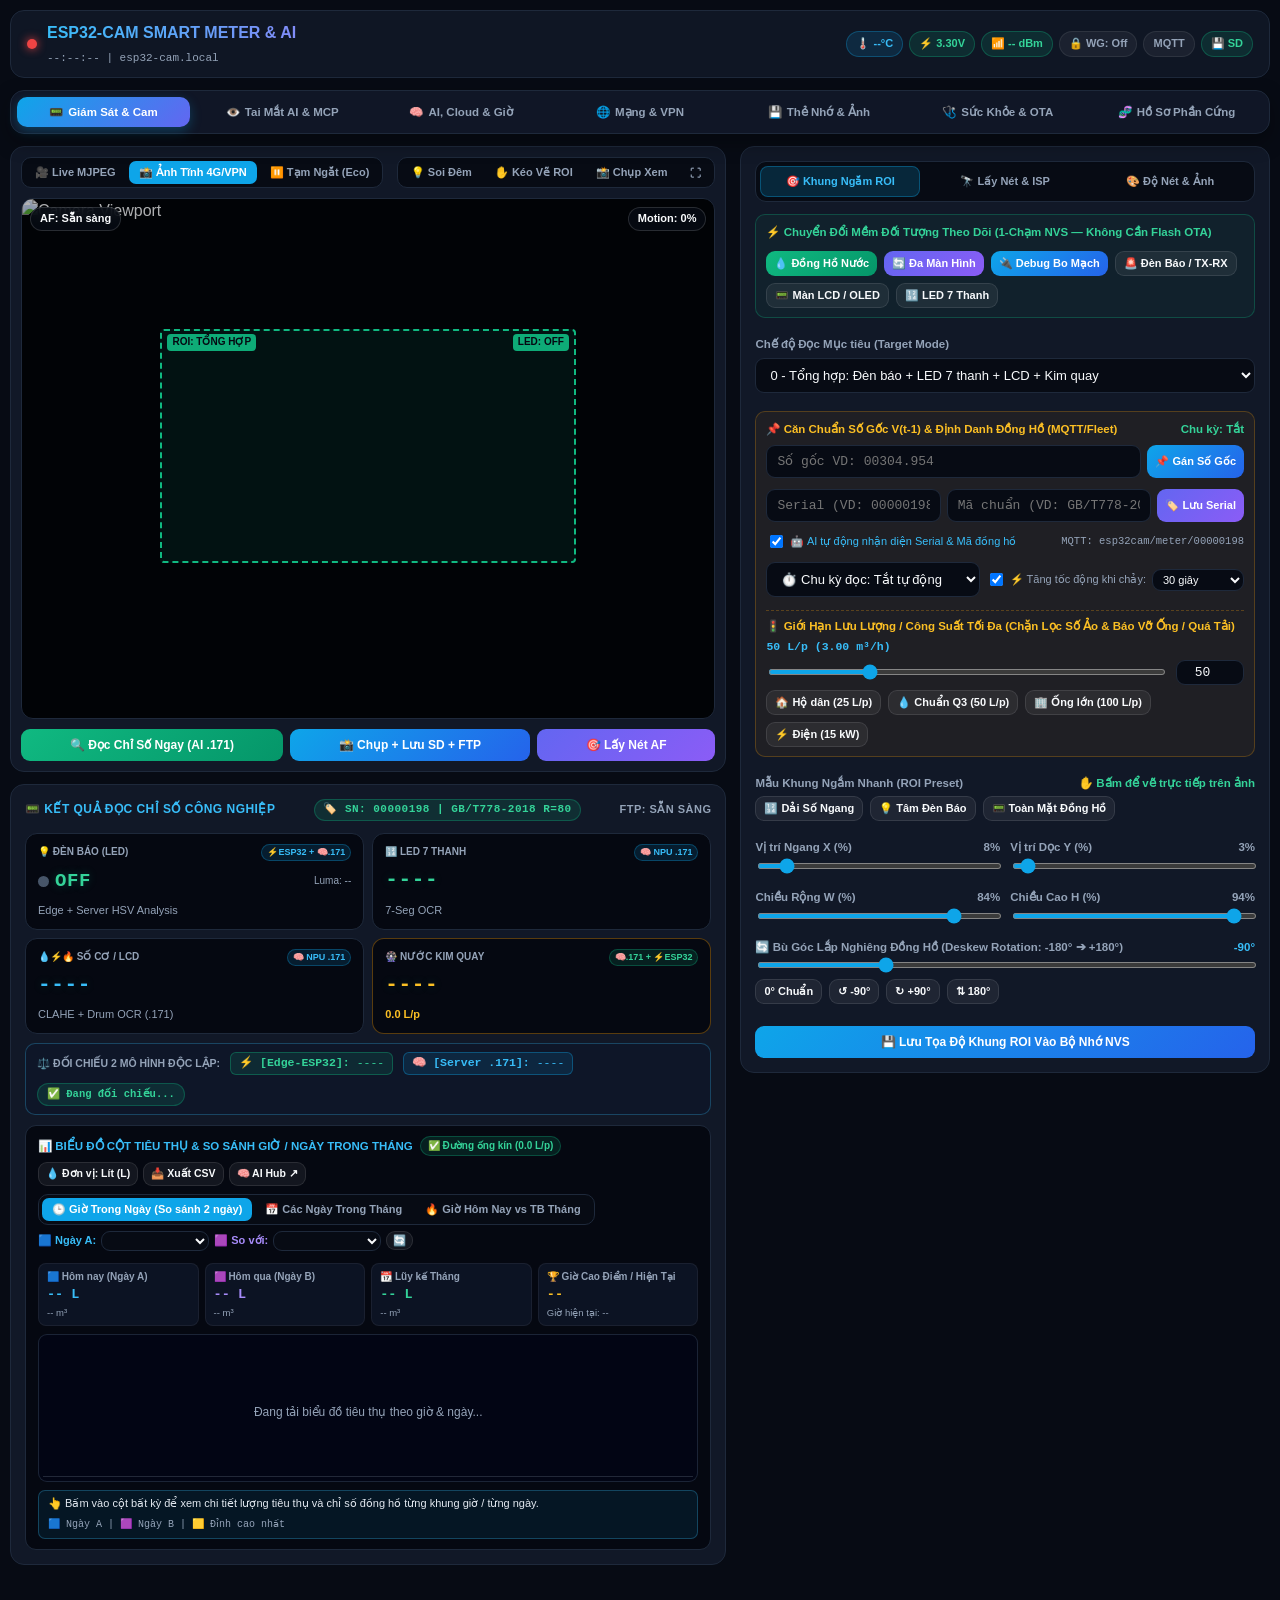
==== commit be62f79f: "feat(ai): independent Edge-ESP32 vs Server .171 dual-model tagging and consensus comparison" ====
--- a/cam_streamer/main/ui_src/index.html
+++ b/cam_streamer/main/ui_src/index.html
@@ -648,31 +648,48 @@
           </div>
           <div class="meter-grid">
             <div class="meter-box">
-              <div class="meter-head"><span>💡 Đèn Báo (LED)</span><span id="rd-led-luma">Luma: --</span></div>
-              <div style="display:flex;align-items:center;margin-top:2px">
-                <span class="led-dot" id="rd-led-dot"></span>
-                <span class="digital-val" id="rd-led-val" style="font-size:19px">OFF</span>
+              <div class="meter-head"><span>💡 Đèn Báo (LED)</span><span class="badge info" id="rd-led-tag" style="font-size:9px;padding:1px 5px">⚡ESP32 + 🧠.171</span></div>
+              <div style="display:flex;align-items:center;justify-content:space-between;margin-top:2px">
+                <div style="display:flex;align-items:center">
+                  <span class="led-dot" id="rd-led-dot"></span>
+                  <span class="digital-val" id="rd-led-val" style="font-size:19px">OFF</span>
+                </div>
+                <span id="rd-led-luma" style="font-size:10px;color:var(--muted)">Luma: --</span>
               </div>
               <div class="metric-sub" id="rd-led-sub">Edge + Server HSV Analysis</div>
             </div>
 
             <div class="meter-box">
-              <div class="meter-head"><span>🔢 LED 7 Thanh</span><span id="rd-7seg-conf">7-Seg OCR</span></div>
+              <div class="meter-head"><span>🔢 LED 7 Thanh</span><span class="badge info" id="rd-7seg-tag" style="font-size:9px;padding:1px 5px">🧠 NPU .171</span></div>
               <div class="digital-val" id="rd-7seg-val">----</div>
-              <div class="metric-sub" id="rd-7seg-sub">Đồng hồ nhiệt / áp suất / bộ đếm</div>
+              <div class="metric-sub" id="rd-7seg-sub"><span id="rd-7seg-conf">7-Seg OCR</span></div>
             </div>
 
             <div class="meter-box">
-              <div class="meter-head"><span>💧⚡🔥 Đồng Hồ LCD</span><span id="rd-lcd-unit">Nước/Điện/Khí</span></div>
+              <div class="meter-head"><span>💧⚡🔥 Số Cơ / LCD</span><span class="badge info" id="rd-lcd-tag" style="font-size:9px;padding:1px 5px">🧠 NPU .171</span></div>
               <div class="digital-val" id="rd-lcd-val" style="color:#38bdf8">----</div>
-              <div class="metric-sub" id="rd-lcd-sub">CLAHE + NPU OCR (.171)</div>
+              <div class="metric-sub" id="rd-lcd-sub"><span id="rd-lcd-unit">CLAHE + Drum OCR (.171)</span></div>
             </div>
 
             <div class="meter-box" style="border-color:rgba(245,158,11,0.35)">
-              <div class="meter-head"><span>🎡 Đồng Hồ Nước Kim Quay</span><span id="rd-dial-flow" style="color:#fbbf24">Lọc Lịch Sử</span></div>
+              <div class="meter-head"><span>🎡 Nước Kim Quay</span><span class="badge ok" id="rd-dial-tag" style="font-size:9px;padding:1px 5px">🧠.171 + ⚡ESP32</span></div>
               <div class="digital-val" id="rd-dial-val" style="color:#fbbf24">----</div>
-              <div class="metric-sub" id="rd-dial-sub">Góc kim quay + Khớp số cũ V(t-1)</div>
+              <div class="metric-sub" id="rd-dial-sub"><span id="rd-dial-flow" style="color:#fbbf24;font-weight:700">0.0 L/p</span></div>
             </div>
+          </div>
+
+          <!-- DUAL-MODEL INDEPENDENT COMPARISON BAR (EDGE-ESP32 VS SERVER .171) -->
+          <div style="margin-top:9px;background:rgba(15,23,42,0.85);border:1px solid rgba(56,189,248,0.28);border-radius:10px;padding:8px 11px;display:flex;justify-content:space-between;align-items:center;flex-wrap:wrap;gap:8px">
+            <div style="display:flex;align-items:center;gap:10px;flex-wrap:wrap;font-size:11.5px">
+              <span style="font-weight:800;color:#94a3b8;font-size:10.5px;text-transform:uppercase">⚖️ Đối chiếu 2 Mô hình Độc lập:</span>
+              <span style="background:rgba(16,185,129,0.12);border:1px solid rgba(16,185,129,0.35);padding:2px 8px;border-radius:6px;font-family:monospace;color:#34d399" title="Mô hình C-Native chạy nội bộ trên chip ESP32-CAM (3-4 Chamfer Distance + Polar BFS)">
+                ⚡ <b>[Edge-ESP32]:</b> <span id="cmp-edge-val">----</span>
+              </span>
+              <span style="background:rgba(14,165,233,0.12);border:1px solid rgba(14,165,233,0.35);padding:2px 8px;border-radius:6px;font-family:monospace;color:#38bdf8" title="Mô hình Deep CV + StateFilter chạy trên Server RK3576 (10.25.7.171)">
+                🧠 <b>[Server .171]:</b> <span id="cmp-srv-val">----</span>
+              </span>
+            </div>
+            <span class="badge ok" id="cmp-consensus-badge" style="font-size:10.5px;font-family:monospace;padding:3px 9px">✅ Đang đối chiếu...</span>
           </div>
 
           <!-- HOURLY & DAILY CONSUMPTION BAR CHART + MULTI-DAY COMPARISON -->
@@ -2842,39 +2859,97 @@
     if (d.edge_digits && d.edge_digits !== '----' && (!d.last_ai || d.last_ai.includes('idle'))) {
       document.getElementById('rd-dial-val').textContent = d.edge_digits;
       if (d.edge_detail) document.getElementById('rd-dial-sub').textContent = d.edge_detail;
+      const dTag = document.getElementById('rd-dial-tag');
+      if (dTag) dTag.textContent = '⚡ Edge-ESP32';
+      const cmpE = document.getElementById('cmp-edge-val');
+      if (cmpE) cmpE.textContent = d.edge_digits + ' m³';
+      const cmpS = document.getElementById('cmp-srv-val');
+      if (cmpS) cmpS.textContent = 'Đợi .171';
+      const cmpB = document.getElementById('cmp-consensus-badge');
+      if (cmpB) {
+        cmpB.className = 'badge info';
+        cmpB.textContent = '🛡️ Đang chạy độc lập trên ESP32';
+      }
     }
 
     // Pipeline Status Bar (Tab 2)
     document.getElementById('pipe-cam-st').textContent = `OV5640 (${d.last_capture_ms || 0}ms | OK:${d.capture_ok_cnt || 0})`;
-    document.getElementById('pipe-edge-st').textContent = `Motion ${(d.edge_motion||0).toFixed(0)}% | LED: ${d.edge_led_state||'OFF'}`;
+    document.getElementById('pipe-edge-st').textContent = `Motion ${(d.edge_motion||0).toFixed(0)}% | Edge: ${d.edge_digits||'----'}`;
     document.getElementById('pipe-ftp-st').textContent = `${d.ftp_status || 'Idle'} (OK:${d.ftp_ok_cnt||0})`;
     document.getElementById('pipe-mq-st').textContent = `MQTT: ${d.mqtt ? 'OK' : 'Off'} | Ntfy: ${d.ntfy_status || 'Idle'}`;
 
-    // Parse Server AI JSON for Smart Meter & Indicator results
+    // Parse Server AI JSON for Smart Meter & Indicator results + Dual-Model Comparison
     if (d.last_ai) {
       try {
         const ai = typeof d.last_ai === 'string' ? JSON.parse(d.last_ai) : d.last_ai;
         document.getElementById('ai-json-box').textContent = JSON.stringify(ai, null, 2);
+        const isStandaloneEdge = (ai.source === 'esp32_edge_standalone' || (ai.engine && ai.engine.includes('ESP32')));
+        const modelBadgeTxt = isStandaloneEdge ? '⚡ Edge-ESP32' : '🧠 NPU .171';
 
         const ledSt = (ai.meter && ai.meter.led_status) ? ai.meter.led_status : (d.edge_led_state || 'OFF');
         document.getElementById('rd-led-val').textContent = ledSt;
         updateLedDotStyle(ledSt);
         if (ai.meter && ai.meter.led_detail) {
-          document.getElementById('rd-led-sub').textContent = ai.meter.led_detail;
+          document.getElementById('rd-led-sub').textContent = `[${modelBadgeTxt}] ${ai.meter.led_detail}`;
         }
         if (ai.meter && ai.meter.seg7_value !== undefined) {
           document.getElementById('rd-7seg-val').textContent = ai.meter.seg7_value || '----';
-          document.getElementById('rd-7seg-sub').textContent = ai.meter.seg7_detail || 'Đã phân tích vùng ROI 7-Segment';
+          document.getElementById('rd-7seg-sub').textContent = `[${modelBadgeTxt}] ${ai.meter.seg7_detail || '7-Segment OCR'}`;
+          const sTag = document.getElementById('rd-7seg-tag');
+          if (sTag) sTag.textContent = modelBadgeTxt;
         }
         if (ai.meter && ai.meter.lcd_value !== undefined) {
           document.getElementById('rd-lcd-val').textContent = ai.meter.lcd_value || '----';
-          document.getElementById('rd-lcd-sub').textContent = ai.meter.lcd_detail || `Độ nét: ${ai.sharpness || '--'} | NPU: ${ai.latency_ms || '--'}ms`;
+          document.getElementById('rd-lcd-sub').textContent = `[${modelBadgeTxt}] ${ai.meter.lcd_detail || 'CLAHE + Drum OCR'}`;
+          const lTag = document.getElementById('rd-lcd-tag');
+          if (lTag) lTag.textContent = modelBadgeTxt;
         }
         if (ai.meter && ai.meter.dial_value !== undefined) {
-          document.getElementById('rd-dial-val').textContent = ai.meter.dial_value || '----';
-          document.getElementById('rd-dial-sub').textContent = ai.meter.dial_detail || 'Góc kim quay + Khớp số cũ V(t-1)';
+          const srvVal = ai.meter.dial_value || '----';
+          const edgeVal = (d.edge_digits && d.edge_digits !== '----') ? d.edge_digits : (ai.meter.edge_val || srvVal);
+          document.getElementById('rd-dial-val').textContent = srvVal;
+          document.getElementById('rd-dial-sub').textContent = `[${modelBadgeTxt}] ${ai.meter.dial_detail || ''} (${ai.meter.flow_lpm || 0} L/p)`;
+          const dTag = document.getElementById('rd-dial-tag');
+          if (dTag) dTag.textContent = isStandaloneEdge ? '⚡ Edge-ESP32' : '🧠.171 + ⚡ESP32';
+
+          // Populate Dual-Model Independent Comparison Bar
+          const cmpE = document.getElementById('cmp-edge-val');
+          const cmpS = document.getElementById('cmp-srv-val');
+          const cmpB = document.getElementById('cmp-consensus-badge');
+          if (cmpE) cmpE.textContent = `${edgeVal} m³`;
+          if (cmpS) cmpS.textContent = isStandaloneEdge ? 'Offline (Dùng ESP32)' : `${srvVal} m³`;
+          if (cmpB) {
+            if (isStandaloneEdge) {
+              cmpB.className = 'badge info';
+              cmpB.textContent = '🛡️ Độc lập tại biên [Edge-ESP32]';
+            } else {
+              const fS = parseFloat(srvVal);
+              const fE = parseFloat(edgeVal);
+              if (!isNaN(fS) && !isNaN(fE)) {
+                let rawDiff = Math.abs(fS - fE);
+                if (rawDiff >= 0.95) {
+                  rawDiff = Math.abs((fS % 1.0) - (fE % 1.0));
+                  if (rawDiff > 0.5) rawDiff = 1.0 - rawDiff;
+                }
+                const diffL = (rawDiff * 100.0).toFixed(1);
+                if (rawDiff * 100.0 <= 2.5) {
+                  cmpB.className = 'badge ok';
+                  cmpB.textContent = `✅ Khớp đồng thuận (Δ = ${diffL} L)`;
+                } else if (rawDiff * 100.0 <= 15.0) {
+                  cmpB.className = 'badge info';
+                  cmpB.textContent = `⚖️ Lệch nhẹ kim cuối (Δ = ${diffL} L)`;
+                } else {
+                  cmpB.className = 'badge warn';
+                  cmpB.textContent = `⚠️ Lệch mô hình (Δ = ${diffL} L)`;
+                }
+              } else {
+                cmpB.className = 'badge ok';
+                cmpB.textContent = ai.meter.consensus || '✅ Đã đối chiếu';
+              }
+            }
+          }
+
           if (ai.meter.flow_lpm !== undefined) {
-            document.getElementById('rd-dial-flow').textContent = `${ai.meter.flow_lpm} L/phút`;
             updateFlowSparkline(ai.meter.flow_lpm, ai.meter.leak_alert);
           }
         }
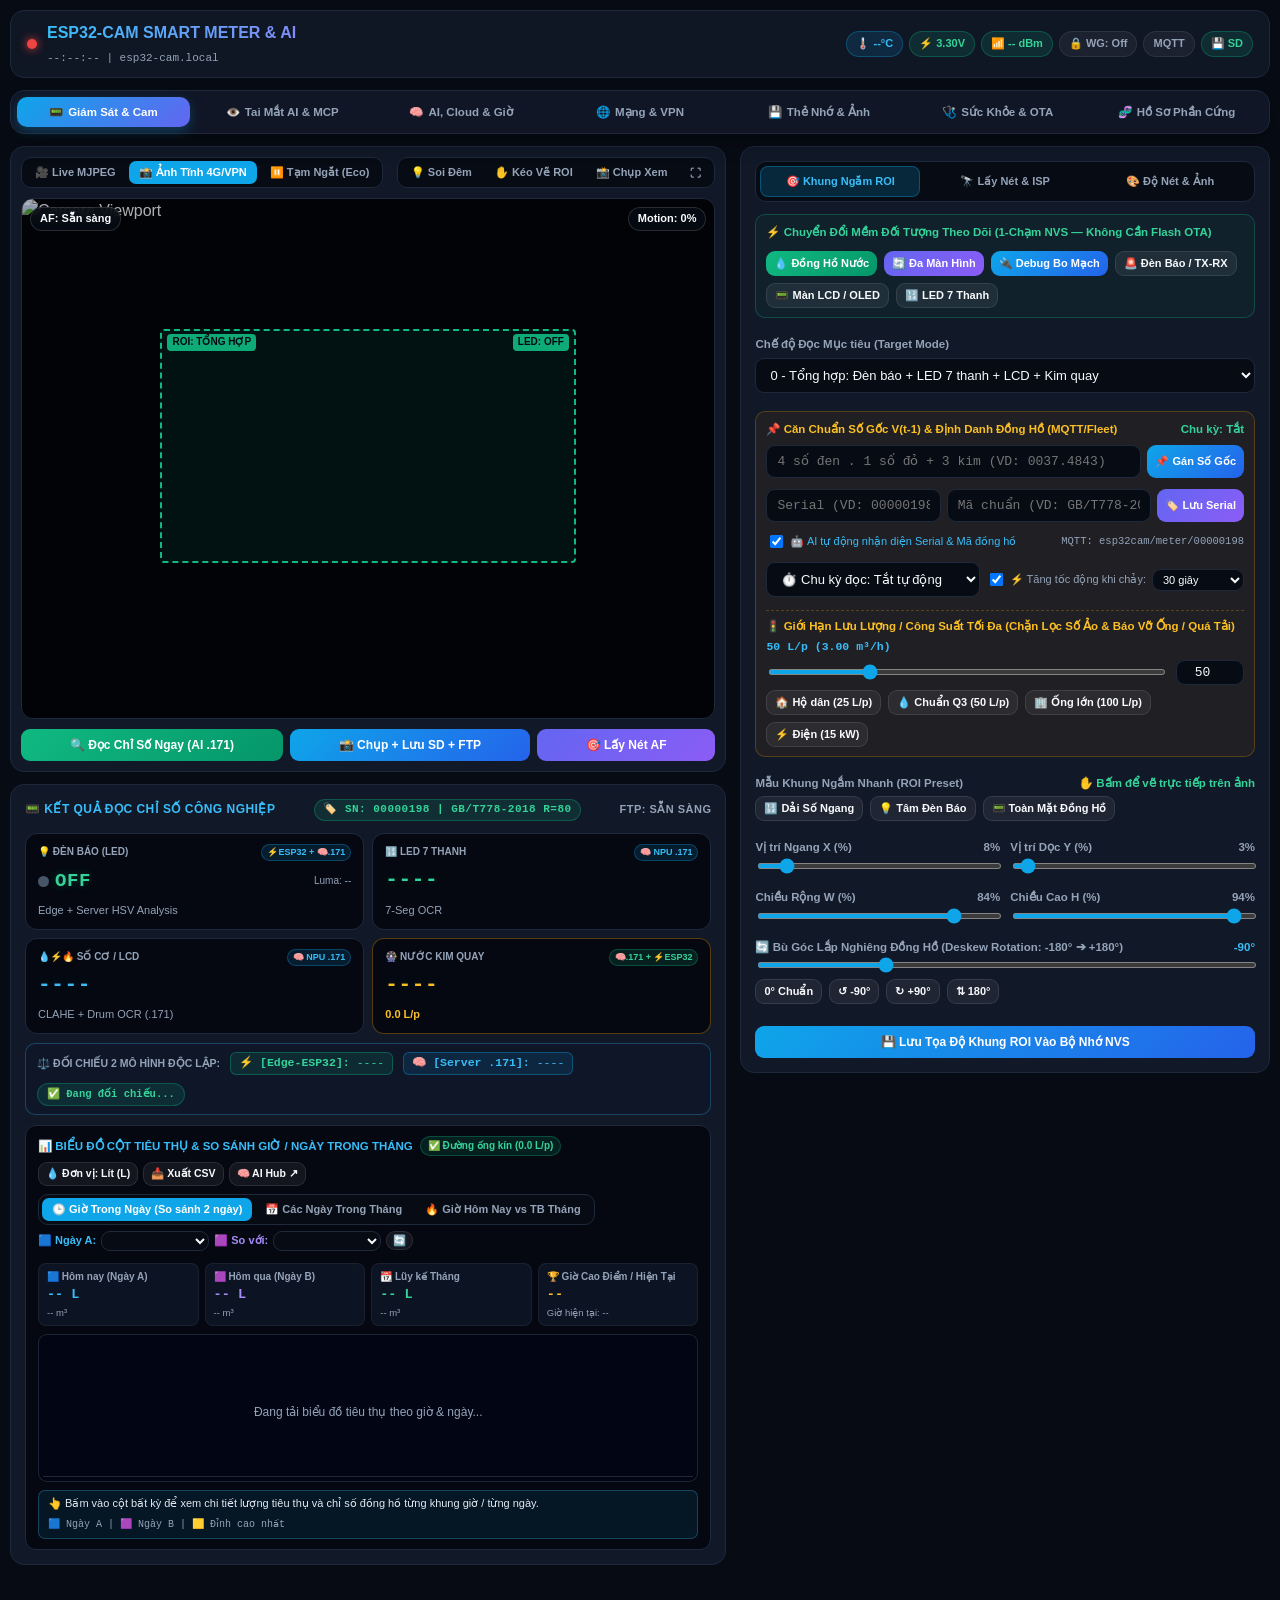
==== commit 0512911d: "fix(meter): 5th red roller as x0.1 m3 and 3 red pointers as x0.01/x0.001/x0.0001 m3 (XXXX.YZWV)" ====
--- a/cam_streamer/main/ui_src/index.html
+++ b/cam_streamer/main/ui_src/index.html
@@ -805,7 +805,7 @@
                 <span id="lbl-next-cap" style="color:#34d399">Chu kỳ: Tắt</span>
               </div>
               <div style="display:flex;gap:6px;margin-top:3px;flex-wrap:wrap">
-                <input type="text" id="inp-meter-base" placeholder="Số gốc VD: 00304.954" style="flex:1;min-width:130px;font-family:monospace">
+                <input type="text" id="inp-meter-base" placeholder="4 số đen . 1 số đỏ + 3 kim (VD: 0037.4843)" style="flex:1;min-width:130px;font-family:monospace">
                 <button class="btn btn-sm btn-primary" onclick="saveMeterBaseline()">📌 Gán Số Gốc</button>
               </div>
               <div style="display:flex;gap:6px;margin-top:6px;flex-wrap:wrap">
@@ -2907,7 +2907,12 @@
         if (ai.meter && ai.meter.dial_value !== undefined) {
           const srvVal = ai.meter.dial_value || '----';
           const edgeVal = (d.edge_digits && d.edge_digits !== '----') ? d.edge_digits : (ai.meter.edge_val || srvVal);
-          document.getElementById('rd-dial-val').textContent = srvVal;
+          const fmtBlackRed = (vStr, withUnit) => {
+            if (!vStr || vStr === '----' || !vStr.includes('.')) return vStr + (withUnit ? ' m³' : '');
+            const [blk, red] = vStr.split('.');
+            return `<span style="color:#f8fafc">${blk}</span><span style="color:#ff5555;font-weight:800">.${red}</span>` + (withUnit ? ' <span style="font-size:10px;color:var(--muted)">m³</span>' : '');
+          };
+          document.getElementById('rd-dial-val').innerHTML = fmtBlackRed(srvVal, false);
           document.getElementById('rd-dial-sub').textContent = `[${modelBadgeTxt}] ${ai.meter.dial_detail || ''} (${ai.meter.flow_lpm || 0} L/p)`;
           const dTag = document.getElementById('rd-dial-tag');
           if (dTag) dTag.textContent = isStandaloneEdge ? '⚡ Edge-ESP32' : '🧠.171 + ⚡ESP32';
@@ -2916,8 +2921,8 @@
           const cmpE = document.getElementById('cmp-edge-val');
           const cmpS = document.getElementById('cmp-srv-val');
           const cmpB = document.getElementById('cmp-consensus-badge');
-          if (cmpE) cmpE.textContent = `${edgeVal} m³`;
-          if (cmpS) cmpS.textContent = isStandaloneEdge ? 'Offline (Dùng ESP32)' : `${srvVal} m³`;
+          if (cmpE) cmpE.innerHTML = fmtBlackRed(edgeVal, true);
+          if (cmpS) cmpS.innerHTML = isStandaloneEdge ? 'Offline (Dùng ESP32)' : fmtBlackRed(srvVal, true);
           if (cmpB) {
             if (isStandaloneEdge) {
               cmpB.className = 'badge info';
@@ -2927,15 +2932,17 @@
               const fE = parseFloat(edgeVal);
               if (!isNaN(fS) && !isNaN(fE)) {
                 let rawDiff = Math.abs(fS - fE);
-                if (rawDiff >= 0.95) {
-                  rawDiff = Math.abs((fS % 1.0) - (fE % 1.0));
-                  if (rawDiff > 0.5) rawDiff = 1.0 - rawDiff;
+                if (rawDiff >= 0.095) {
+                  const sPtr = fS - Math.floor(fS * 10.0 + 1e-6) / 10.0;
+                  const ePtr = fE - Math.floor(fE * 10.0 + 1e-6) / 10.0;
+                  rawDiff = Math.abs(sPtr - ePtr);
+                  if (rawDiff > 0.05) rawDiff = 0.1 - rawDiff;
                 }
-                const diffL = (rawDiff * 100.0).toFixed(1);
-                if (rawDiff * 100.0 <= 2.5) {
+                const diffL = (rawDiff * 1000.0).toFixed(1);
+                if (rawDiff * 1000.0 <= 2.5) {
                   cmpB.className = 'badge ok';
                   cmpB.textContent = `✅ Khớp đồng thuận (Δ = ${diffL} L)`;
-                } else if (rawDiff * 100.0 <= 15.0) {
+                } else if (rawDiff * 1000.0 <= 15.0) {
                   cmpB.className = 'badge info';
                   cmpB.textContent = `⚖️ Lệch nhẹ kim cuối (Δ = ${diffL} L)`;
                 } else {
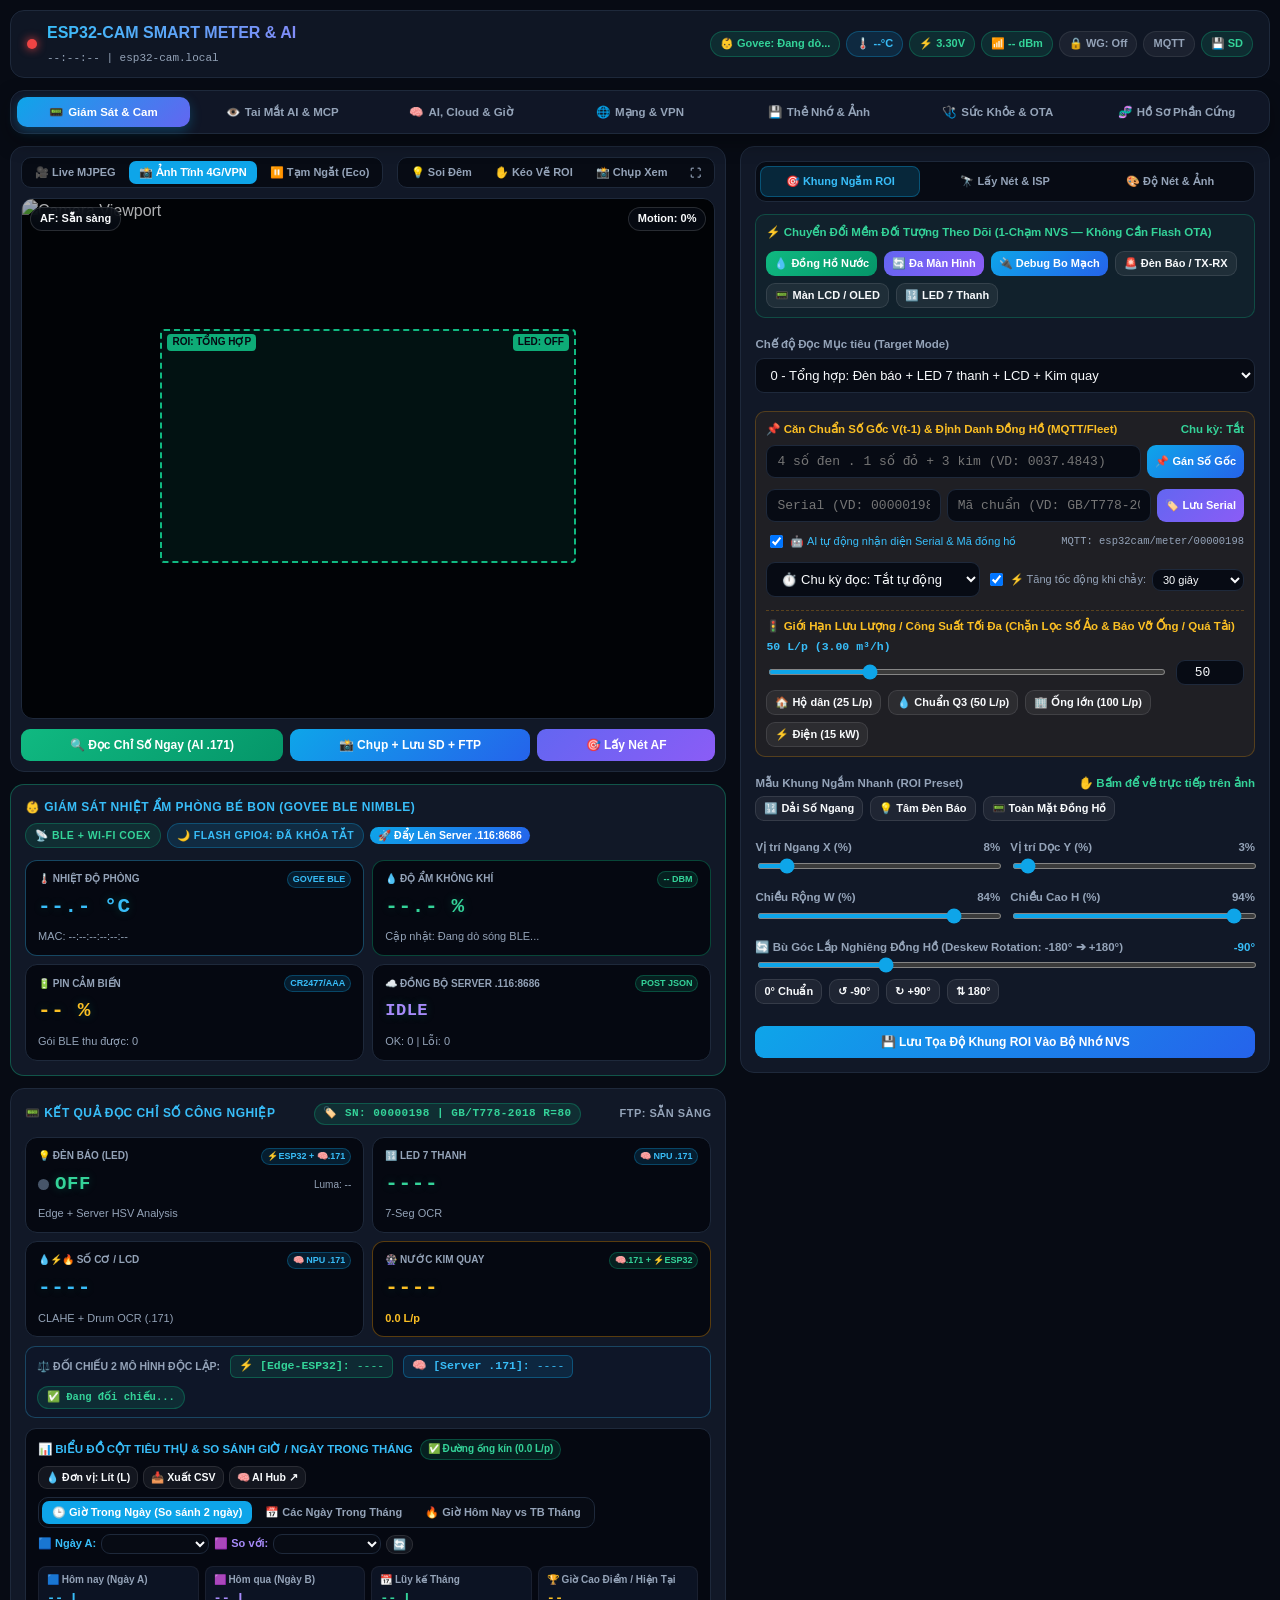
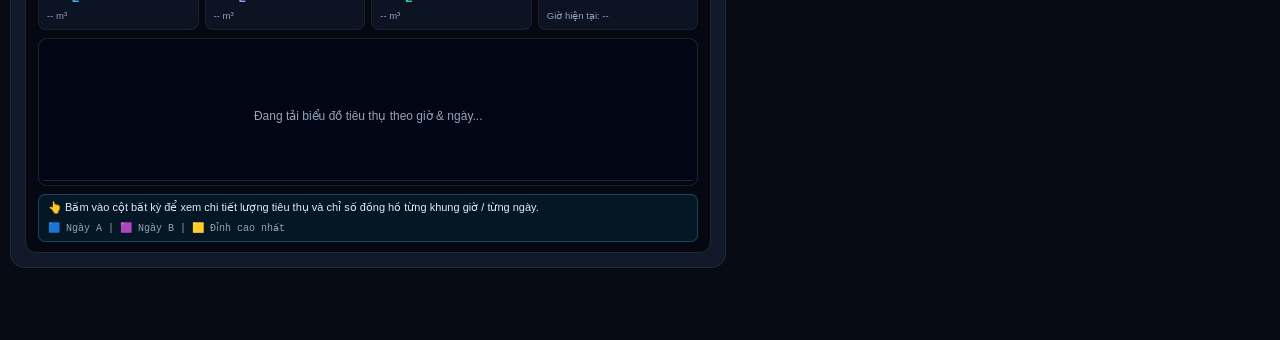
==== commit 90416224: "feat(baby-monitor): integrate NimBLE Govee BLE scanner, Wi-Fi/BLE coexistence, GPIO4 flash lock & PO" ====
--- a/cam_streamer/main/ui_src/index.html
+++ b/cam_streamer/main/ui_src/index.html
@@ -569,6 +569,7 @@
       </div>
     </div>
     <div class="badges">
+      <span id="baby-badge" class="badge ok" title="Nhiệt độ &amp; Độ ẩm Govee BLE Phòng Bé Bon">👶 Govee: Đang dò...</span>
       <span id="temp-badge" class="badge info">🌡️ --°C</span>
       <span id="volt-badge" class="badge ok">⚡ 3.30V</span>
       <span id="wifi-badge" class="badge ok">📶 -- dBm</span>
@@ -636,6 +637,40 @@
             <button class="btn btn-success" onclick="captureAll('meter_read')">🔍 Đọc Chỉ Số Ngay (AI .171)</button>
             <button class="btn btn-primary" onclick="captureAll('all')">📸 Chụp + Lưu SD + FTP</button>
             <button class="btn btn-accent" onclick="triggerAF()">🎯 Lấy Nét AF</button>
+          </div>
+        </div>
+
+        <!-- BABY MONITOR & GOVEE BLE LIVE ROOM ENVIRONMENT CARD -->
+        <div class="card" id="baby-live-card" style="border-color:rgba(16,185,129,0.38)">
+          <div class="card-title" style="flex-wrap:wrap;gap:6px">
+            <span>👶 Giám Sát Nhiệt Ẩm Phòng Bé Bon (Govee BLE NimBLE)</span>
+            <div style="display:flex;gap:6px;align-items:center;flex-wrap:wrap">
+              <span class="badge ok" id="gv-coex-badge" style="font-size:10.5px">📡 BLE + Wi-Fi Coex</span>
+              <span class="badge info" id="gv-flash-lock-badge" style="font-size:10.5px">🌙 Flash GPIO4: Đã Khóa Tắt</span>
+              <button class="btn btn-sm btn-primary" onclick="forceBabyPostNow()" style="padding:2px 8px;font-size:10.5px">🚀 Đẩy Lên Server .116:8686</button>
+            </div>
+          </div>
+          <div class="meter-grid">
+            <div class="meter-box" style="border-color:rgba(56,189,248,0.35)">
+              <div class="meter-head"><span>🌡️ Nhiệt Độ Phòng</span><span class="badge info" id="gv-model-tag" style="font-size:9px;padding:1px 5px">Govee BLE</span></div>
+              <div class="digital-val" id="gv-temp-val" style="color:#38bdf8">--.- °C</div>
+              <div class="metric-sub" id="gv-mac-sub">MAC: --:--:--:--:--:--</div>
+            </div>
+            <div class="meter-box" style="border-color:rgba(16,185,129,0.35)">
+              <div class="meter-head"><span>💧 Độ Ẩm Không Khí</span><span class="badge ok" id="gv-rssi-tag" style="font-size:9px;padding:1px 5px">-- dBm</span></div>
+              <div class="digital-val" id="gv-hum-val" style="color:#34d399">--.- %</div>
+              <div class="metric-sub" id="gv-age-sub">Cập nhật: Đang dò sóng BLE...</div>
+            </div>
+            <div class="meter-box">
+              <div class="meter-head"><span>🔋 Pin Cảm Biến</span><span class="badge info" style="font-size:9px;padding:1px 5px">CR2477/AAA</span></div>
+              <div class="digital-val" id="gv-bat-val" style="color:#fbbf24">-- %</div>
+              <div class="metric-sub" id="gv-rx-sub">Gói BLE thu được: 0</div>
+            </div>
+            <div class="meter-box">
+              <div class="meter-head"><span>☁️ Đồng Bộ Server .116:8686</span><span class="badge ok" id="gv-http-tag" style="font-size:9px;padding:1px 5px">POST JSON</span></div>
+              <div class="digital-val" id="gv-cmd-val" style="font-size:17px;color:#a78bfa">IDLE</div>
+              <div class="metric-sub" id="gv-post-sub">OK: 0 | Lỗi: 0</div>
+            </div>
           </div>
         </div>
 
@@ -1192,14 +1227,58 @@
             <div class="ctrl-label"><span>Ntfy Topic URL</span></div>
             <input type="text" id="cfg-ntfy-url" value="http://10.25.7.116:8092/esp32cam">
           </div>
-          <div class="btn-row" style="margin-top:10px">
-            <button class="btn btn-primary" onclick="saveFullConfig()">💾 Lưu Cấu Hình Cloud &amp; AI</button>
-            <button class="btn" onclick="testNtfy()">🔔 Gửi Thử Ntfy</button>
-          </div>
-        </div>
-      </div>
-    </div>
-  </div>
+           <div class="btn-row" style="margin-top:10px">
+             <button class="btn btn-primary" onclick="saveFullConfig()">💾 Lưu Cấu Hình Cloud &amp; AI</button>
+             <button class="btn" onclick="testNtfy()">🔔 Gửi Thử Ntfy</button>
+           </div>
+         </div>
+       </div>
+     </div>
+
+     <!-- Baby Monitor & Govee BLE Gateway Configuration Card -->
+     <div class="card" style="border-color:rgba(16,185,129,0.35)">
+       <div class="card-title">
+         <span>👶 Cấu Hình Giám Sát Phòng Bé Bon (Govee BLE NimBLE ➔ Server 10.25.7.116:8686)</span>
+         <span class="badge ok">H5075 / H5101 / H5102 / H5100 / H5074 / H5179</span>
+       </div>
+       <div class="grid-2">
+         <div>
+           <div class="switch-row">
+             <span>Bật quét BLE Cảm biến Nhiệt Ẩm Govee (10s Quét / 50s Nghỉ chống xung đột Wi-Fi)</span>
+             <input type="checkbox" id="cfg-baby-en" checked>
+           </div>
+           <div class="switch-row" style="margin-top:6px">
+             <span>🌙 Khóa cứng Đèn Flash Trắng (GPIO 4 = LOW) bảo vệ mắt bé sơ sinh ban đêm</span>
+             <input type="checkbox" id="cfg-baby-lock-flash" checked>
+           </div>
+           <div class="form-grid" style="margin-top:8px">
+             <div class="ctrl-group">
+               <div class="ctrl-label"><span>Tên Cảm Biến (`sensor_name`)</span></div>
+               <input type="text" id="cfg-baby-name" value="Govee Phòng Bé Bon">
+             </div>
+             <div class="ctrl-group">
+               <div class="ctrl-label"><span>Thiết Bị Nguồn (`source_device`)</span></div>
+               <input type="text" id="cfg-baby-src" value="ESP32-CAM">
+             </div>
+           </div>
+         </div>
+         <div>
+           <div class="ctrl-group">
+             <div class="ctrl-label"><span>API Server Nhận Nhiệt Ẩm (`POST JSON`)</span></div>
+             <input type="text" id="cfg-baby-url" value="http://10.25.7.116:8686/api/room-env">
+           </div>
+           <div class="ctrl-group" style="margin-top:8px">
+             <div class="ctrl-label"><span>Lọc Địa Chỉ MAC Govee (Để trống = Tự nhận mọi cảm biến Govee hợp lệ)</span></div>
+             <input type="text" id="cfg-baby-mac" placeholder="VD: A4:C1:38:... (Tùy chọn)">
+           </div>
+           <div class="btn-row" style="margin-top:10px">
+             <button class="btn btn-success" onclick="saveFullConfig()">💾 Lưu Cấu Hình Phòng Bé</button>
+             <button class="btn btn-primary" onclick="forceBabyPostNow()">🚀 Đẩy Dữ Liệu Thử Ngay</button>
+           </div>
+         </div>
+       </div>
+     </div>
+   </div>
 
   <!-- ===================================================================== -->
   <!-- TAB 3: NETWORK, 5 WIFI PROFILES & WIREGUARD VPN                       -->
@@ -2154,17 +2233,38 @@
 function updateRoiBox() {
   const rx = parseInt(document.getElementById('rng-rx').value) || 0;
   const ry = parseInt(document.getElementById('rng-ry').value) || 0;
-  const rw = parseInt(document.getElementById('rng-rw').value) || 50;
-  const rh = parseInt(document.getElementById('rng-rh').value) || 40;
+  const rw = Math.min(100 - rx, parseInt(document.getElementById('rng-rw').value) || 50);
+  const rh = Math.min(100 - ry, parseInt(document.getElementById('rng-rh').value) || 40);
   document.getElementById('lbl-rx').textContent = rx + '%';
   document.getElementById('lbl-ry').textContent = ry + '%';
   document.getElementById('lbl-rw').textContent = rw + '%';
   document.getElementById('lbl-rh').textContent = rh + '%';
   const box = document.getElementById('roi-overlay');
-  box.style.left = rx + '%';
-  box.style.top = ry + '%';
-  box.style.width = Math.min(100 - rx, rw) + '%';
-  box.style.height = Math.min(100 - ry, rh) + '%';
+  if (!box) return;
+  const rotDeg = parseInt(document.getElementById('rng-rot-deg')?.value) || 0;
+  if (rotDeg <= -85 && rotDeg >= -95) {
+    // Exact 4:3 aspect-corrected projection for rotate(-90deg) scale(0.75)
+    box.style.left = (50 + 0.5625 * (ry - 50)).toFixed(2) + '%';
+    box.style.width = (0.5625 * rh).toFixed(2) + '%';
+    box.style.top = (100 - (rx + rw)).toFixed(2) + '%';
+    box.style.height = rw.toFixed(2) + '%';
+  } else if (rotDeg >= 85 && rotDeg <= 95) {
+    // Exact 4:3 aspect-corrected projection for rotate(+90deg) scale(0.75)
+    box.style.left = (50 + 0.5625 * (50 - (ry + rh))).toFixed(2) + '%';
+    box.style.width = (0.5625 * rh).toFixed(2) + '%';
+    box.style.top = rx.toFixed(2) + '%';
+    box.style.height = rw.toFixed(2) + '%';
+  } else if (Math.abs(rotDeg) >= 175) {
+    box.style.left = (100 - (rx + rw)) + '%';
+    box.style.top = (100 - (ry + rh)) + '%';
+    box.style.width = rw + '%';
+    box.style.height = rh + '%';
+  } else {
+    box.style.left = rx + '%';
+    box.style.top = ry + '%';
+    box.style.width = rw + '%';
+    box.style.height = rh + '%';
+  }
 }
 
 function setRoiPreset(x, y, w, h) {
@@ -2276,6 +2376,7 @@
       sImg.style.transform = `rotate(${d}deg) scale(${scale})`;
     }
   }
+  updateRoiBox();
 }
 
 function setRotPreset(deg) {
@@ -2681,6 +2782,19 @@
     document.getElementById('lbl-focus').textContent = c.af_manual_pos || 512;
     hmirrorVal = c.cam_hmirror || 0;
     vflipVal = c.cam_vflip || 0;
+
+    const babyEn = document.getElementById('cfg-baby-en');
+    if (babyEn) babyEn.checked = c.baby_mon_enable !== undefined ? !!c.baby_mon_enable : true;
+    const babyLock = document.getElementById('cfg-baby-lock-flash');
+    if (babyLock) babyLock.checked = c.baby_lock_flash !== undefined ? !!c.baby_lock_flash : true;
+    const babyUrl = document.getElementById('cfg-baby-url');
+    if (babyUrl && c.baby_server_url) babyUrl.value = c.baby_server_url;
+    const babyName = document.getElementById('cfg-baby-name');
+    if (babyName && c.baby_sensor_name) babyName.value = c.baby_sensor_name;
+    const babySrc = document.getElementById('cfg-baby-src');
+    if (babySrc && c.baby_source_device) babySrc.value = c.baby_source_device;
+    const babyMac = document.getElementById('cfg-baby-mac');
+    if (babyMac && c.baby_target_mac !== undefined) babyMac.value = c.baby_target_mac;
 
     renderWifiSlots(c.wifi_list, c.active_wifi_slot);
   } catch (e) { console.error(e); }
@@ -2739,6 +2853,12 @@
     roi_w_pct: parseInt(document.getElementById('rng-rw').value) || 60,
     roi_h_pct: parseInt(document.getElementById('rng-rh').value) || 45,
     roi_draw_osd: document.getElementById('cfg-roi-osd').checked ? 1 : 0,
+    baby_mon_enable: document.getElementById('cfg-baby-en') ? (document.getElementById('cfg-baby-en').checked ? 1 : 0) : 1,
+    baby_lock_flash: document.getElementById('cfg-baby-lock-flash') ? (document.getElementById('cfg-baby-lock-flash').checked ? 1 : 0) : 1,
+    baby_server_url: (document.getElementById('cfg-baby-url')?.value || 'http://10.25.7.116:8686/api/room-env').trim(),
+    baby_sensor_name: (document.getElementById('cfg-baby-name')?.value || 'Govee Phòng Bé Bon').trim(),
+    baby_source_device: (document.getElementById('cfg-baby-src')?.value || 'ESP32-CAM').trim(),
+    baby_target_mac: (document.getElementById('cfg-baby-mac')?.value || '').trim(),
     wifi_list: wifi_list
   };
   const r = await fetch('/api/config', {
@@ -2825,6 +2945,52 @@
     const sb = document.getElementById('sd-badge');
     sb.textContent = d.sd_mounted ? `💾 SD: ${(d.sd_free_mb/1024).toFixed(1)}GB` : '☁️ SD Lỏng (Lưu .171)';
     sb.className = 'badge ' + (d.sd_mounted ? 'ok' : 'warn');
+
+    // Baby Monitor & Govee BLE Live Telemetry
+    const bb = document.getElementById('baby-badge');
+    if (bb) {
+      if (d.govee_valid) {
+        bb.textContent = `👶 ${(d.govee_temp_c||0).toFixed(1)}°C | ${(d.govee_humidity_pct||0).toFixed(1)}% | 🔋${d.govee_battery_pct||0}%`;
+        bb.className = 'badge ok';
+      } else {
+        bb.textContent = d.govee_ble_scanning ? `👶 BLE: Đang dò (${d.govee_cycle_sec||0}/10s)...` : `👶 BLE: Chờ cảm biến (${d.govee_cycle_sec||0}/60s)`;
+        bb.className = 'badge info';
+      }
+    }
+    const gvCoex = document.getElementById('gv-coex-badge');
+    if (gvCoex) {
+      gvCoex.textContent = d.govee_ble_scanning
+        ? `📡 Đang quét BLE (${d.govee_cycle_sec||0}/10s)`
+        : `📶 Nghỉ BLE / Ưu tiên Wi-Fi (${d.govee_cycle_sec||0}/60s)`;
+      gvCoex.className = 'badge ' + (d.govee_ble_scanning ? 'warn' : 'ok');
+    }
+    const gvFlLock = document.getElementById('gv-flash-lock-badge');
+    if (gvFlLock) {
+      gvFlLock.textContent = d.baby_lock_flash ? '🌙 Flash GPIO4: Đã Khóa Tắt' : '🔦 Flash GPIO4: Cho phép';
+      gvFlLock.className = 'badge ' + (d.baby_lock_flash ? 'info' : 'warn');
+    }
+    if (d.govee_valid) {
+      const elT = document.getElementById('gv-temp-val');
+      if (elT) elT.textContent = `${(d.govee_temp_c||0).toFixed(1)} °C`;
+      const elH = document.getElementById('gv-hum-val');
+      if (elH) elH.textContent = `${(d.govee_humidity_pct||0).toFixed(1)} %`;
+      const elB = document.getElementById('gv-bat-val');
+      if (elB) elB.textContent = `${d.govee_battery_pct||0} %`;
+      const elMod = document.getElementById('gv-model-tag');
+      if (elMod) elMod.textContent = d.govee_model || 'Govee BLE';
+      const elMac = document.getElementById('gv-mac-sub');
+      if (elMac) elMac.textContent = `MAC: ${d.govee_mac} ${d.govee_name ? '(' + d.govee_name + ')' : ''}`;
+      const elRssi = document.getElementById('gv-rssi-tag');
+      if (elRssi) elRssi.textContent = `${d.govee_rssi || -70} dBm`;
+      const elAge = document.getElementById('gv-age-sub');
+      if (elAge) elAge.textContent = `Cập nhật: ${d.govee_age_sec || 0}s trước (Δ≥0.3°C tự đẩy ngay)`;
+      const elRx = document.getElementById('gv-rx-sub');
+      if (elRx) elRx.textContent = `Gói BLE hợp lệ: ${d.govee_rx_cnt || 0}`;
+    }
+    const elCmd = document.getElementById('gv-cmd-val');
+    if (elCmd) elCmd.textContent = d.govee_auto_cmd ? `❄️ ${d.govee_auto_cmd}` : (d.govee_post_status || 'IDLE');
+    const elPostSub = document.getElementById('gv-post-sub');
+    if (elPostSub) elPostSub.textContent = `POST .116:8686 OK: ${d.govee_post_ok || 0} | Lỗi: ${d.govee_post_err || 0}`;
 
     // Live Stream HUD & Edge LED Indicator + Flash & Countdown
     document.getElementById('hud-ai').textContent = `Motion: ${(d.edge_motion || 0).toFixed(1)}%`;
@@ -3362,6 +3528,13 @@
   showToast('✅ Đã gửi thông báo Ntfy!');
 }
 
+async function forceBabyPostNow() {
+  showToast('🚀 Đang dừng quét BLE & đẩy dữ liệu nhiệt ẩm phòng bé lên 10.25.7.116:8686...');
+  await fetch('/control?var=baby_post_now&val=1');
+  setTimeout(updateStatus, 800);
+  showToast('✅ Đã thực hiện lệnh đẩy dữ liệu phòng bé!');
+}
+
 async function scanWifi() {
   const box = document.getElementById('wifi-scan-box');
   box.style.display = 'block';
